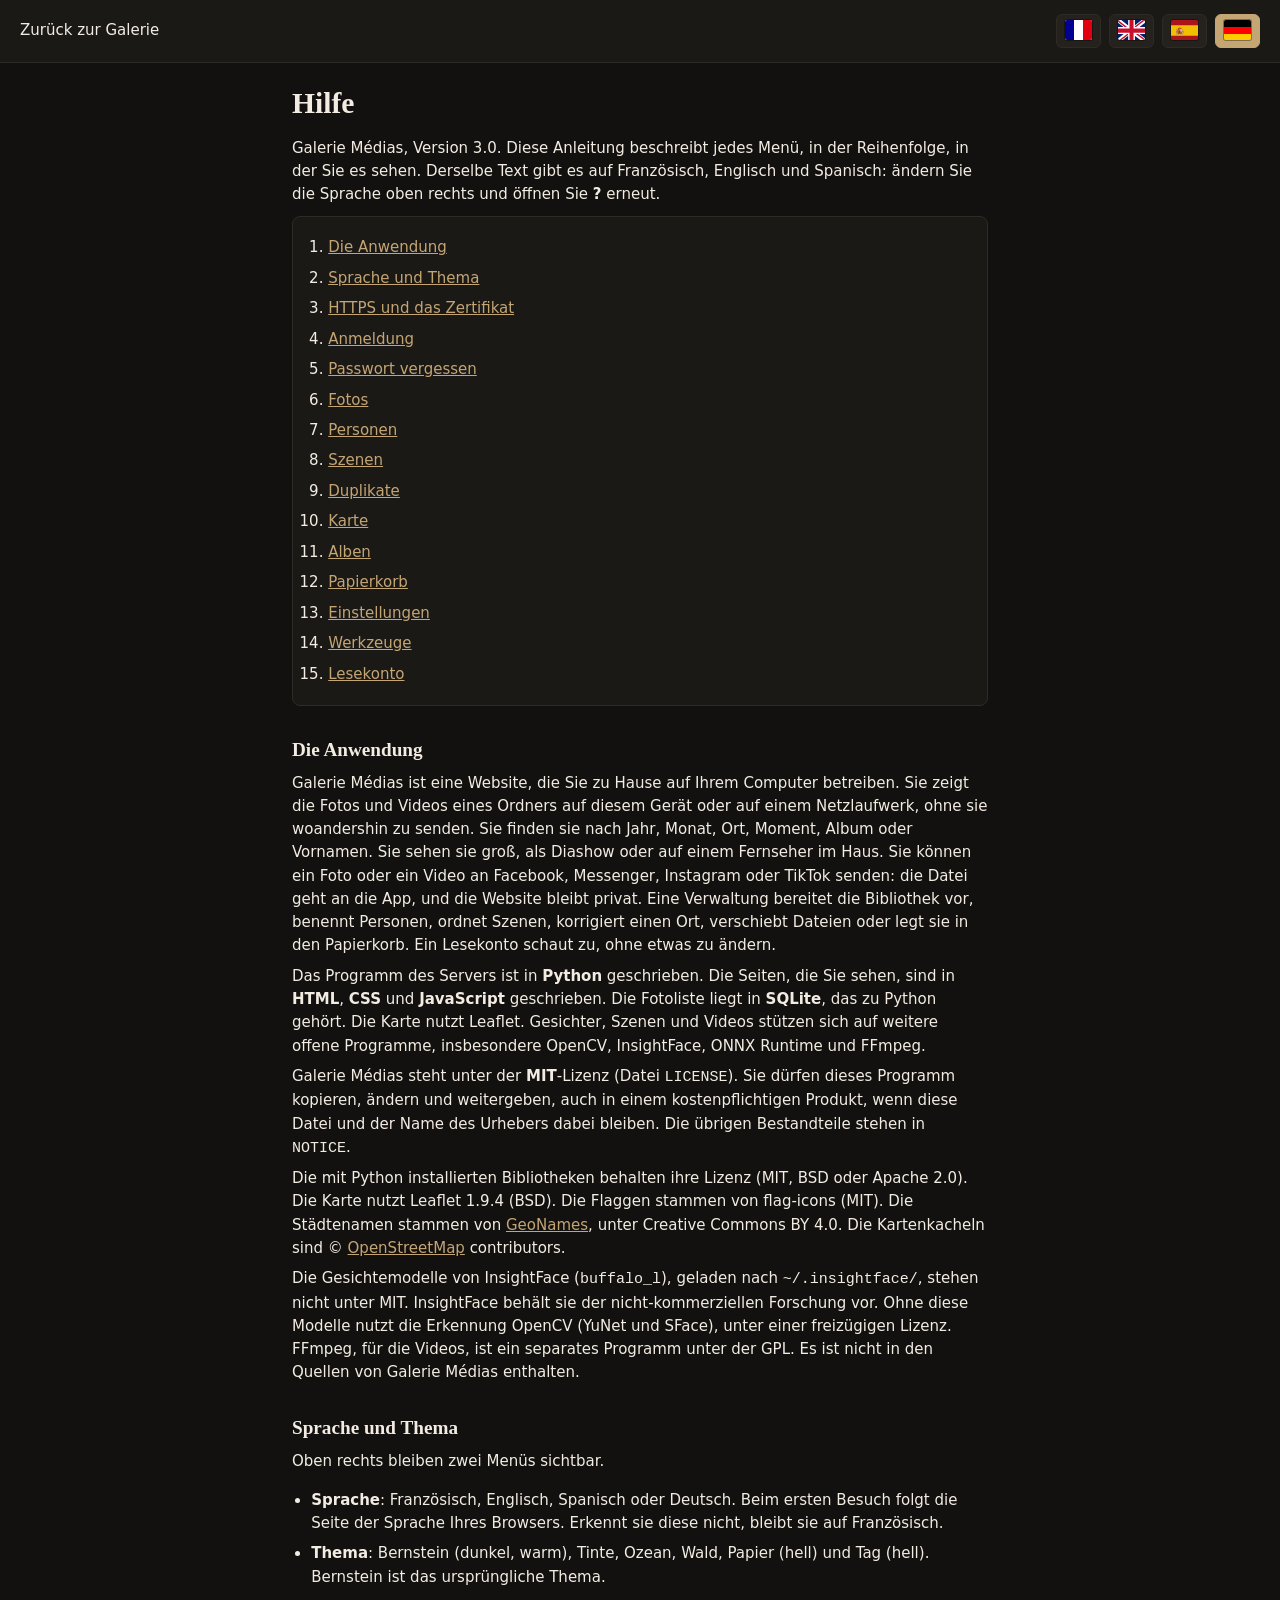
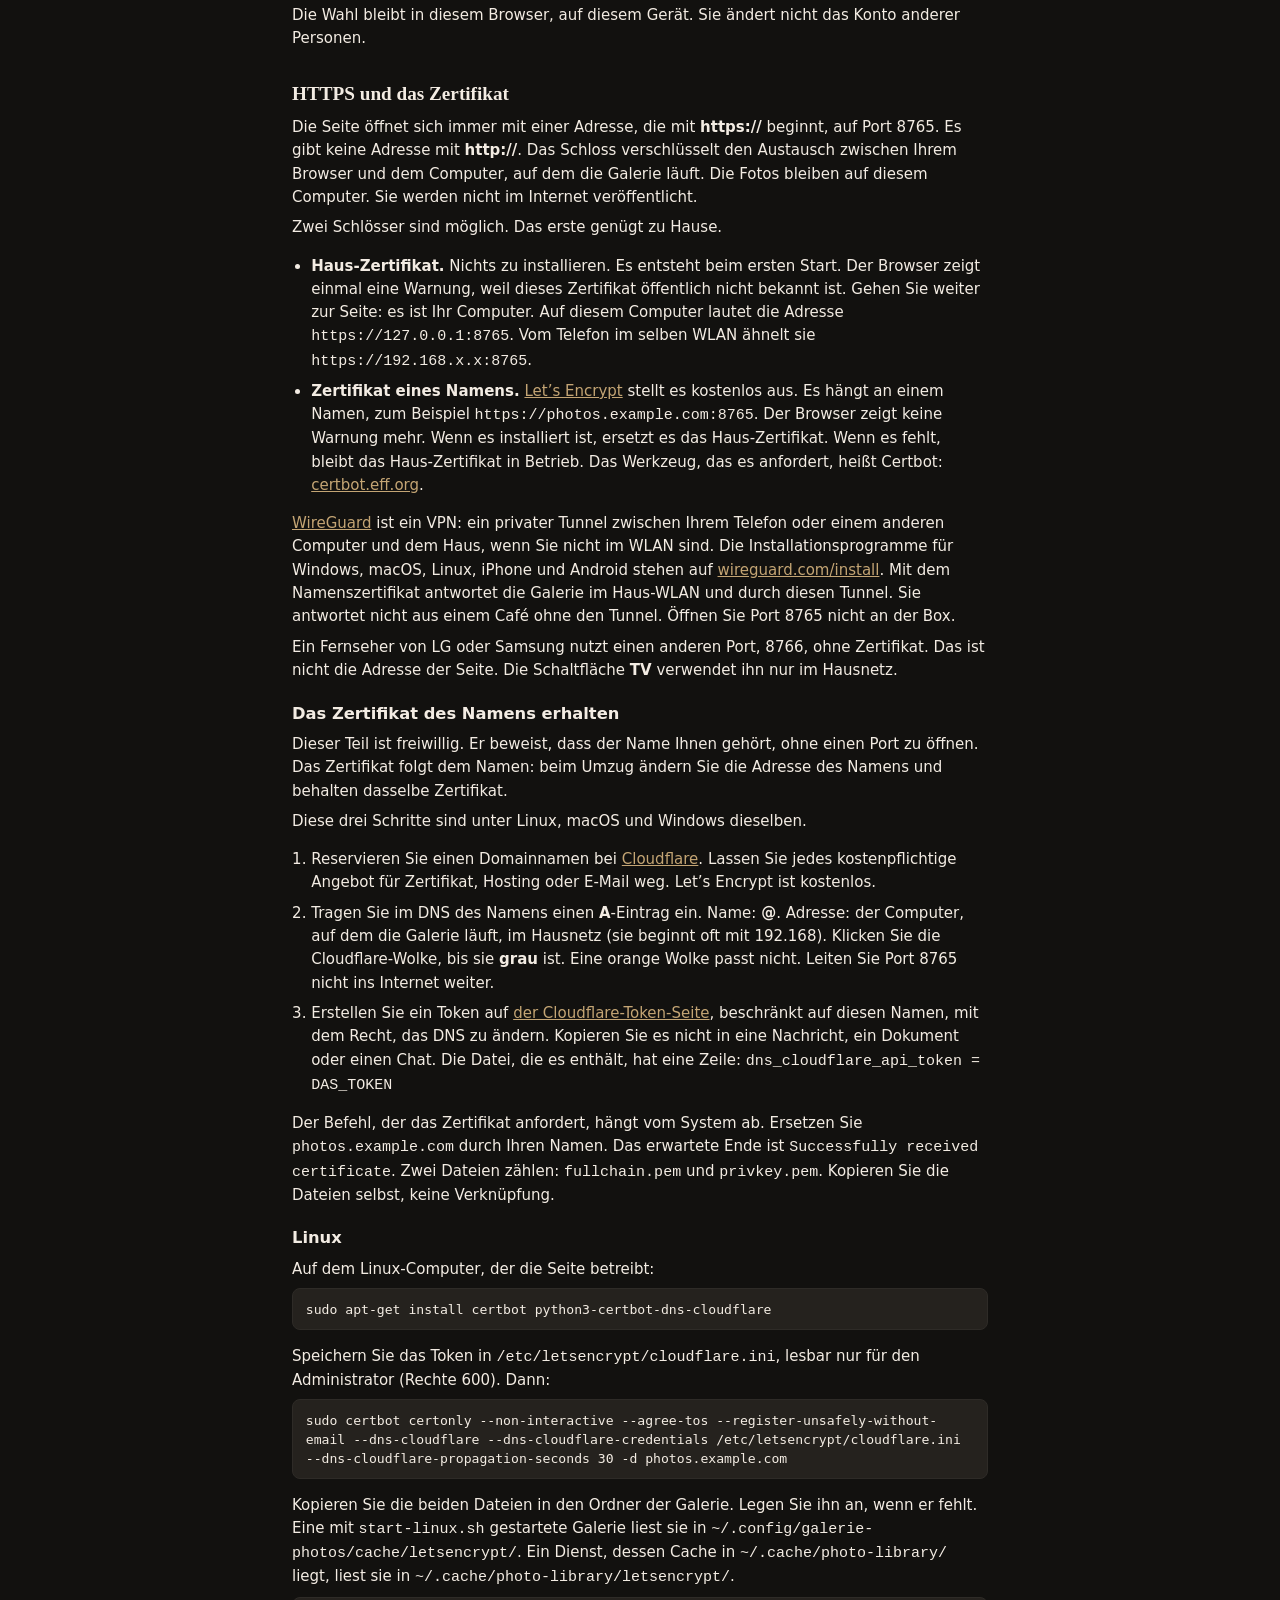
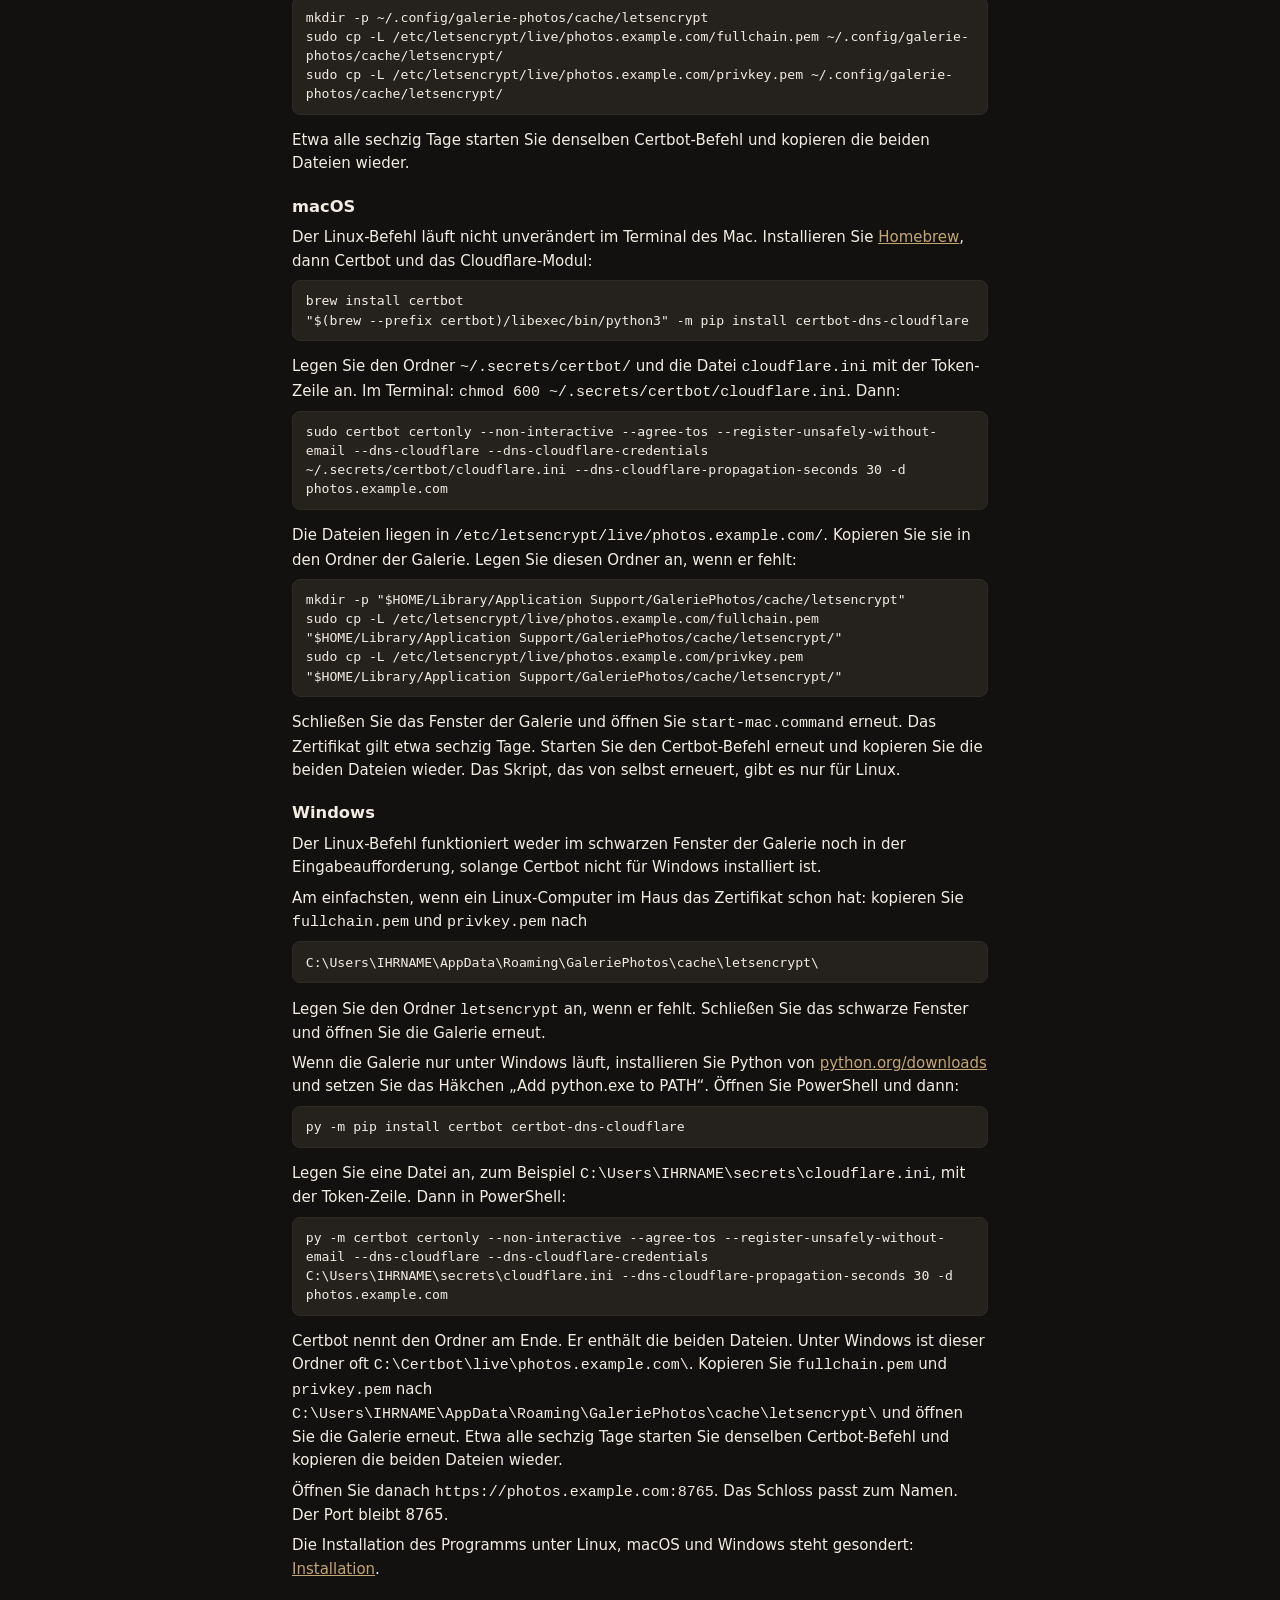
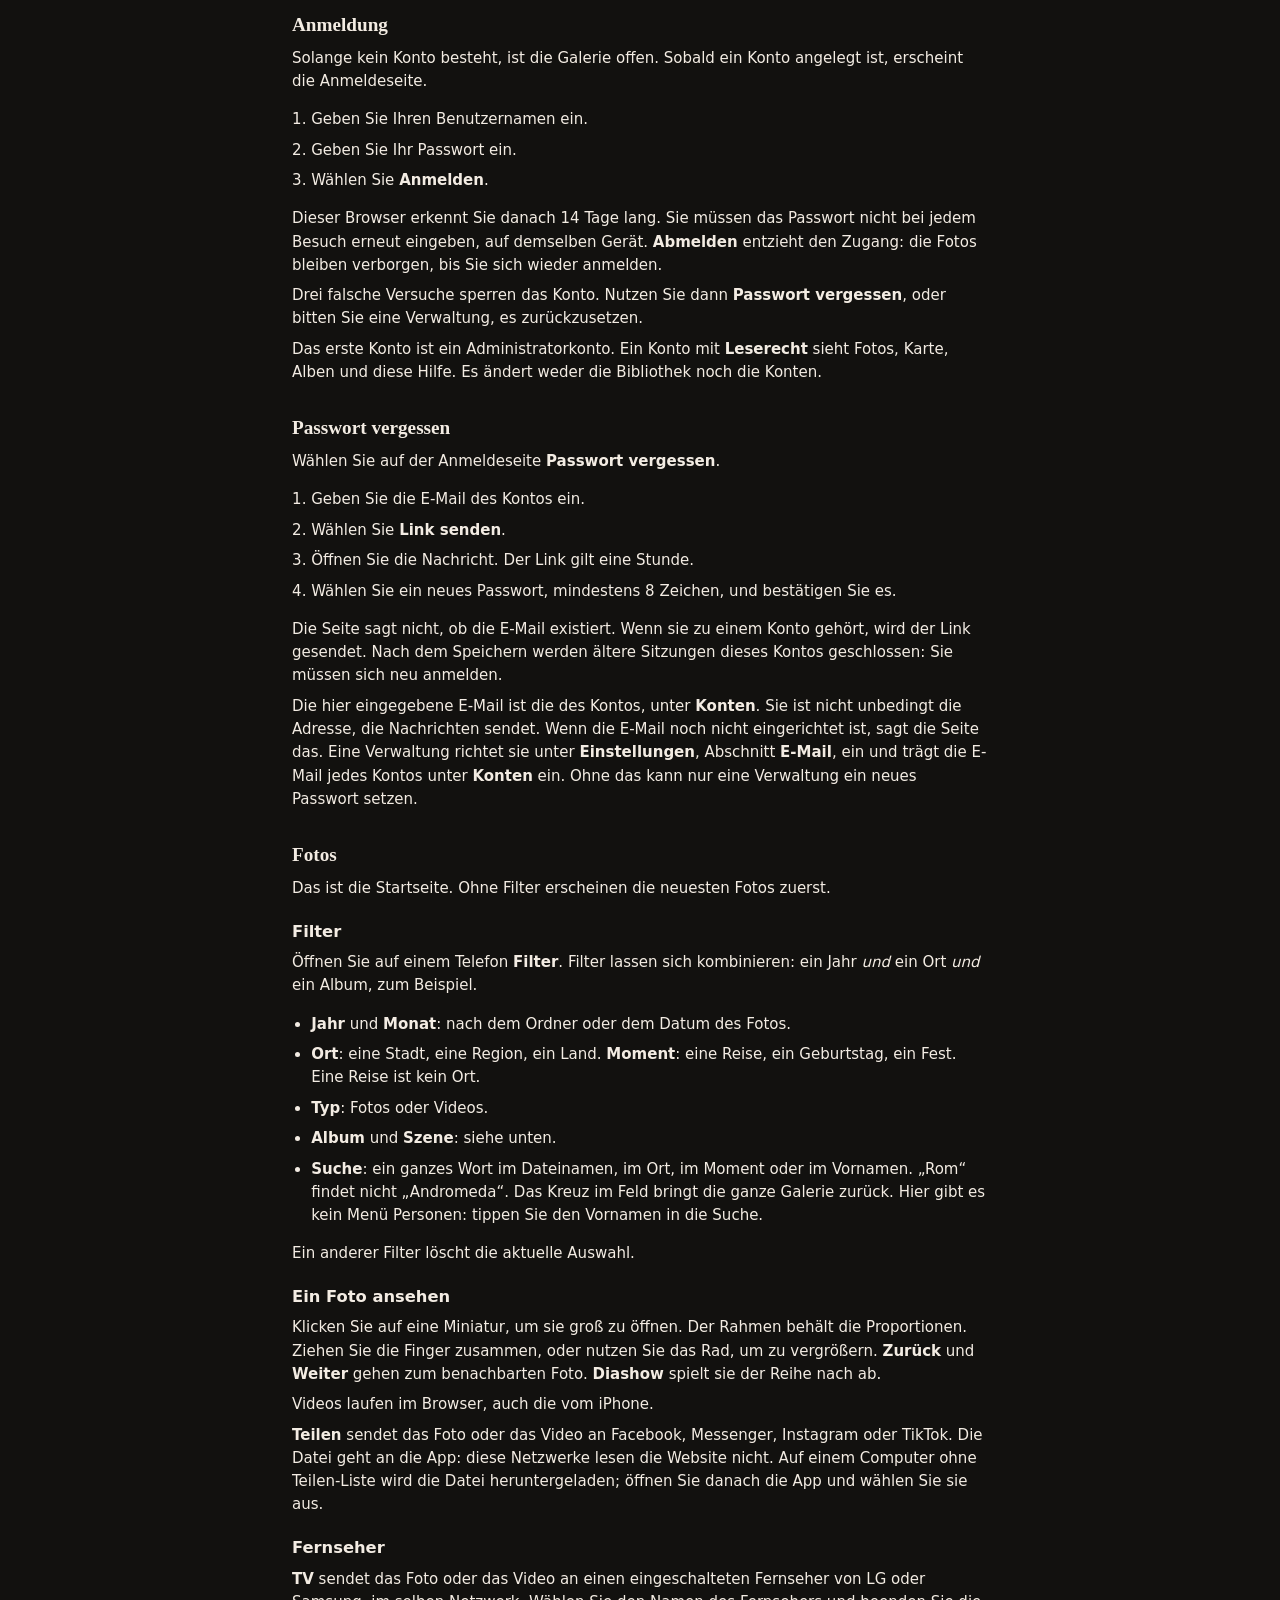
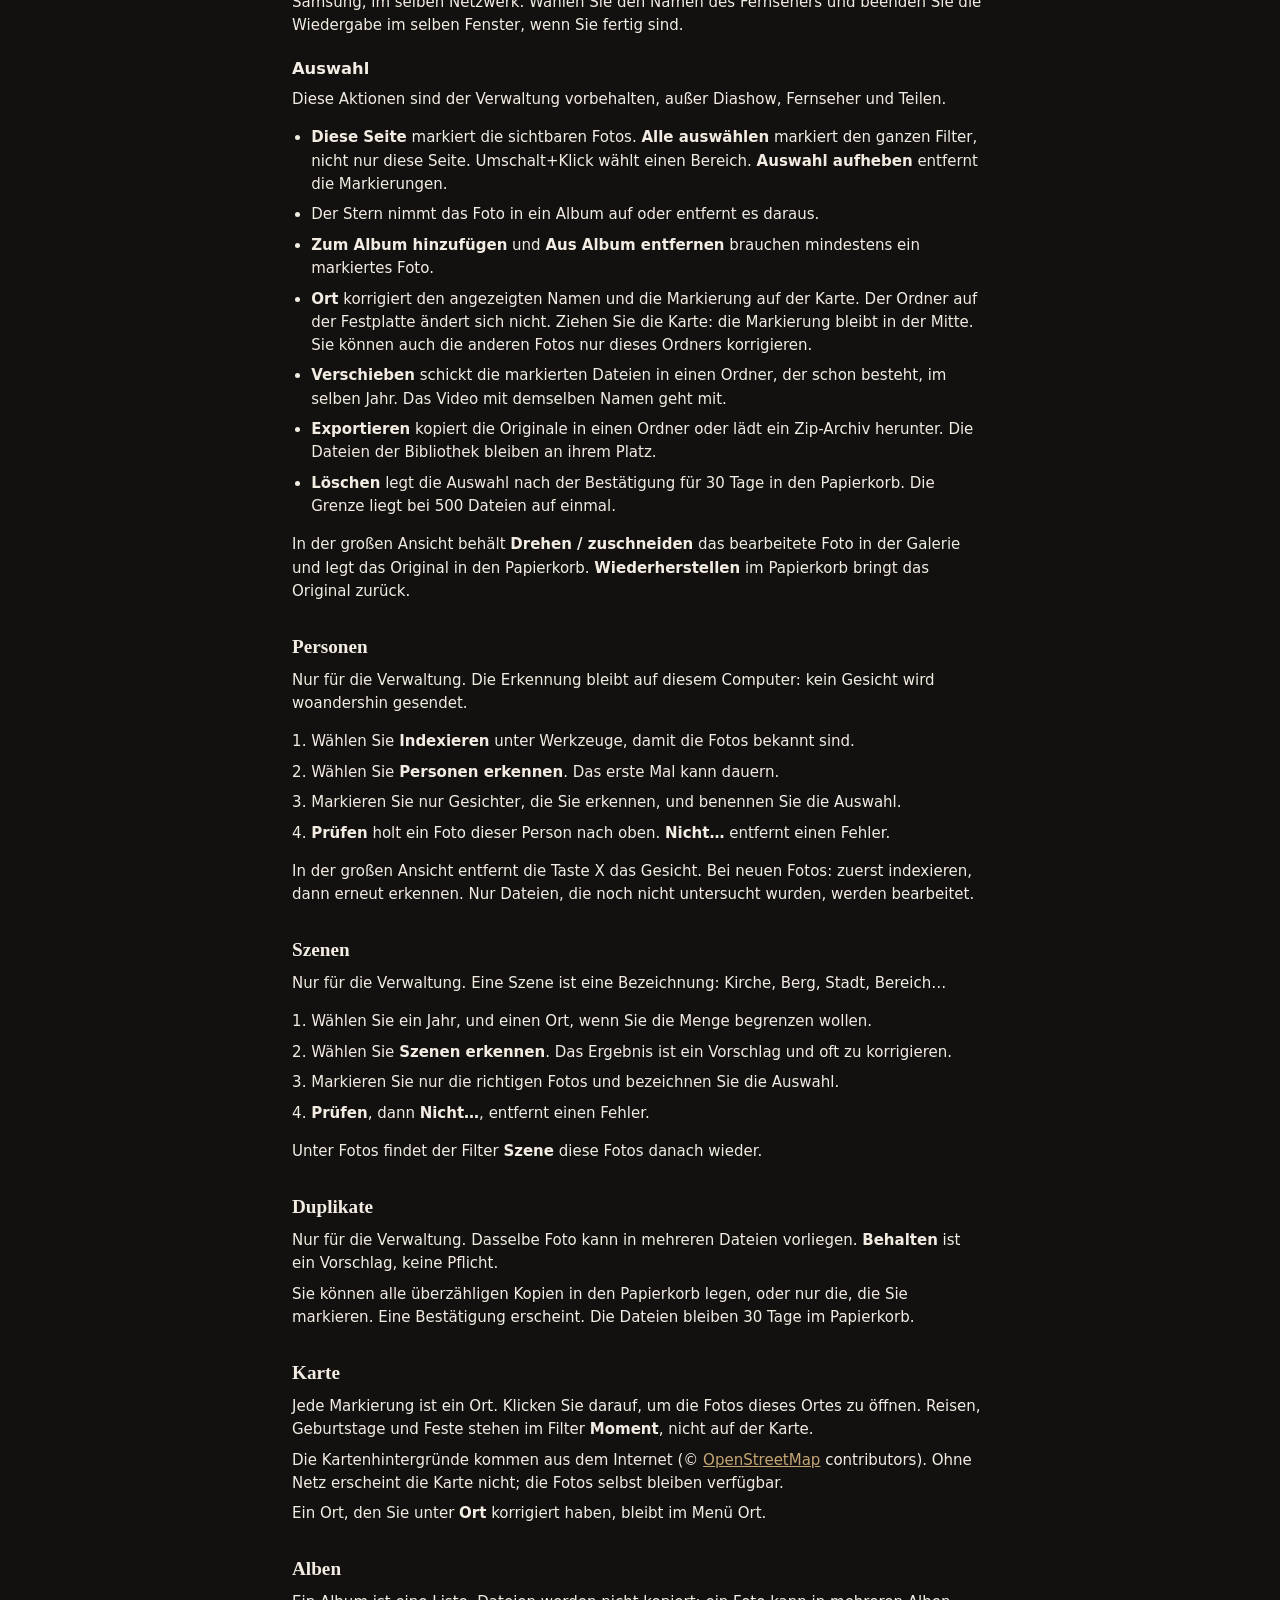
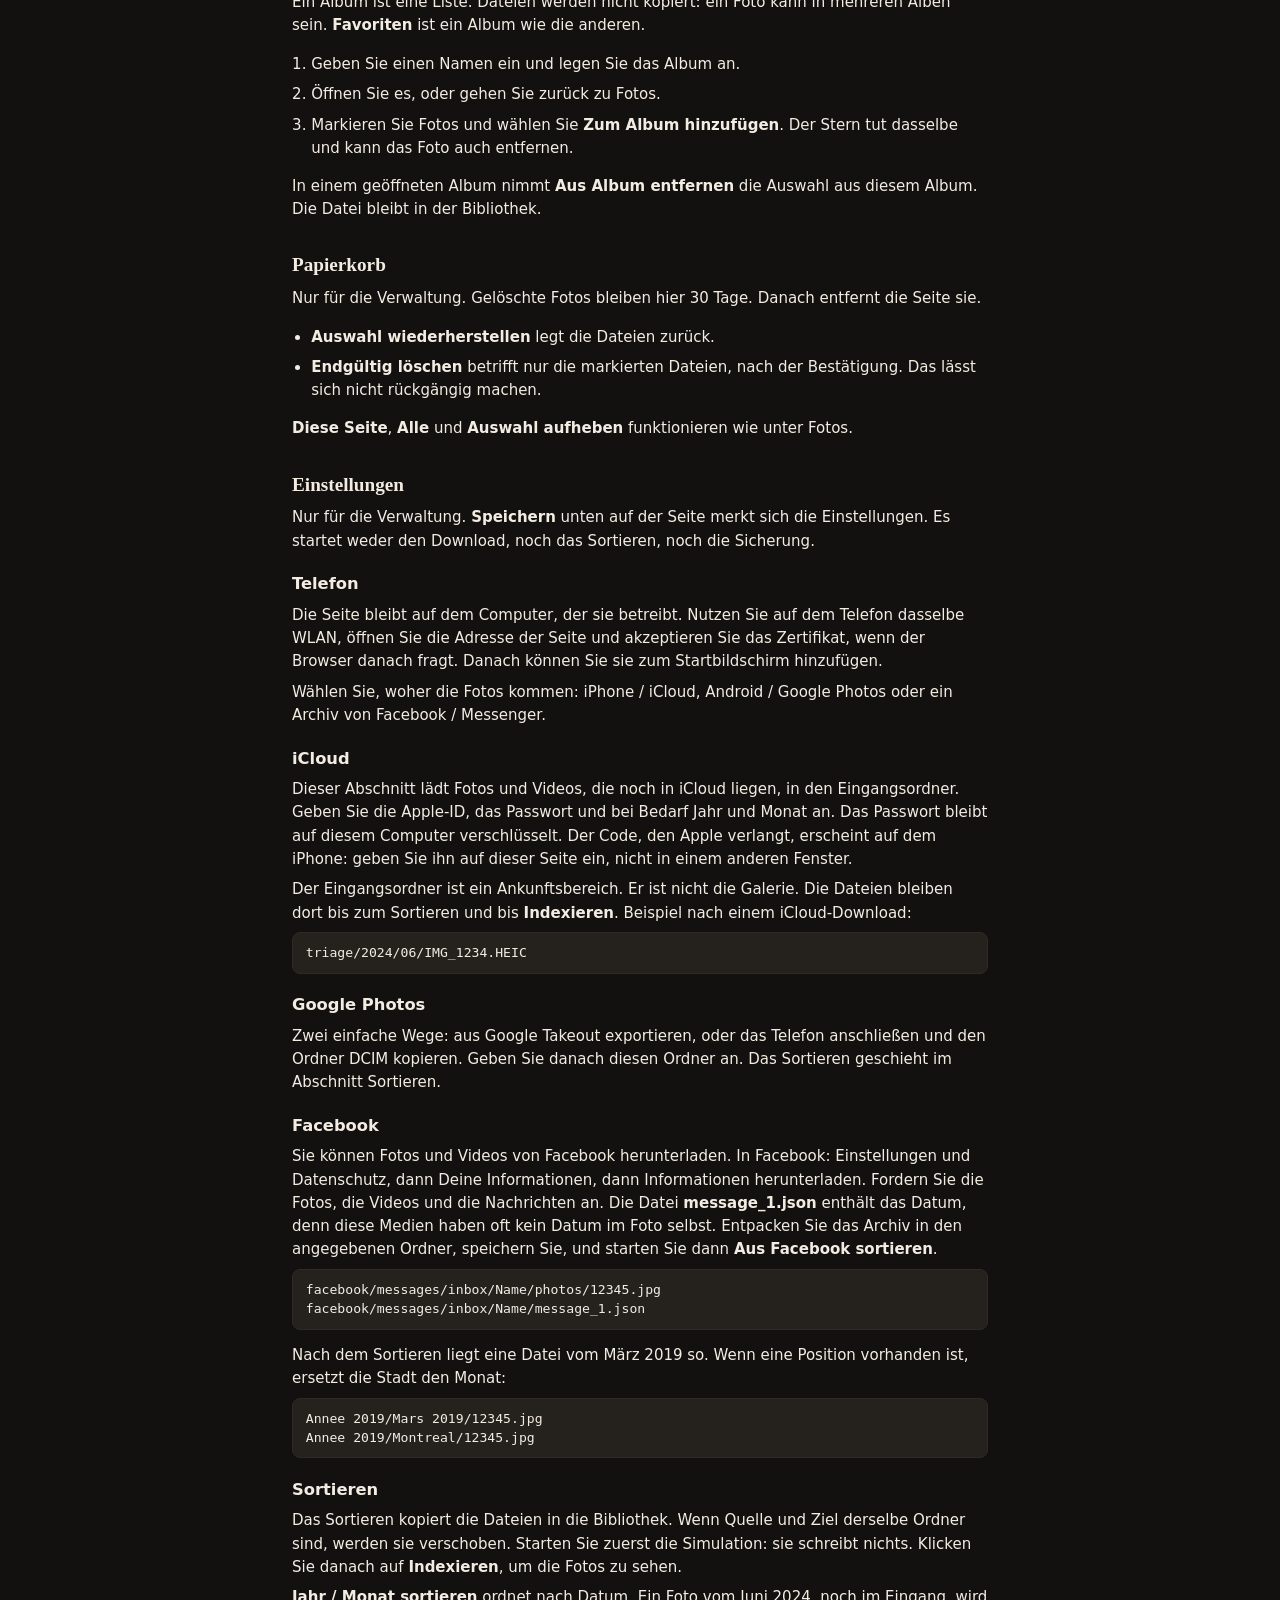
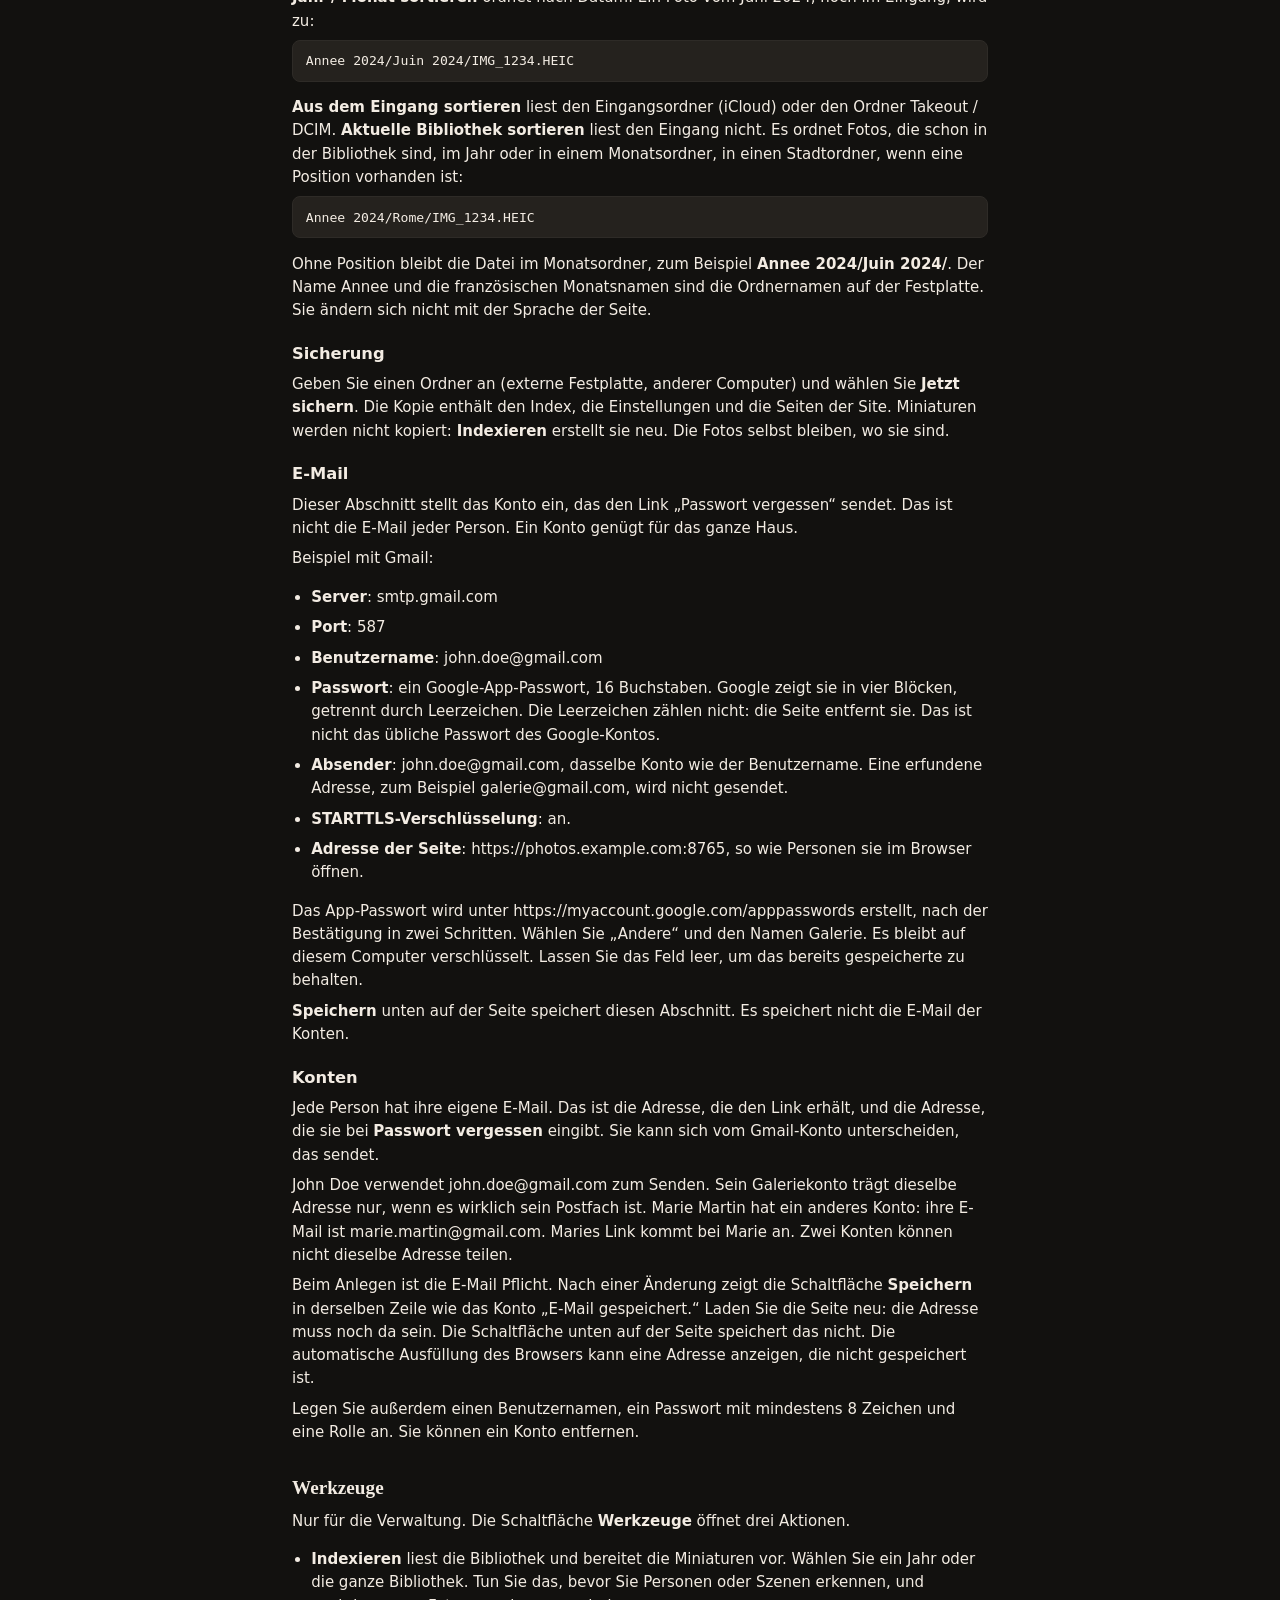
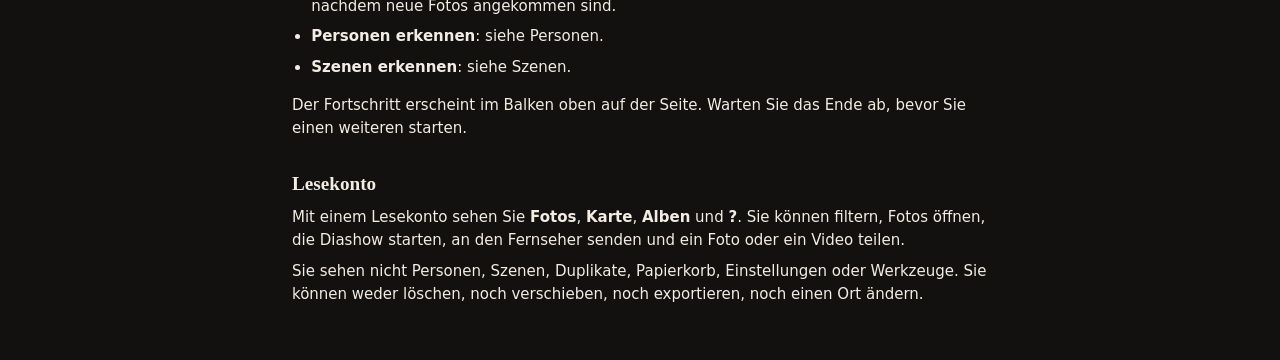
==== static/help/de.html @ 97d36655 "Publier Galerie Médias 3.0 sous licence MIT, sans données de la maison." ====
<!DOCTYPE html>
<html lang="de">
<head>
  <meta charset="UTF-8">
  <meta name="viewport" content="width=device-width, initial-scale=1">
  <title>Hilfe — Galerie Médias</title>
  <script>
    try {
      var theme = localStorage.getItem("galerie-theme");
      var themes = ["amber", "ink", "ocean", "forest", "paper", "daylight"];
      if (themes.indexOf(theme) >= 0) document.documentElement.setAttribute("data-theme", theme);
    } catch (e) {}
  </script>
  <link rel="stylesheet" href="/static/styles.css?v=79">
  <link rel="icon" href="/static/favicon.svg" type="image/svg+xml">
</head>
<body class="help-standalone">
  <header class="help-bar">
    <a class="help-back" href="/">Zurück zur Galerie</a>
    <nav class="help-langs" aria-label="Sprache">
      <a href="fr.html" hreflang="fr" lang="fr" title="Français" aria-label="Français"><img class="flag" alt="" src="/static/flags/fr.svg"></a>
      <a href="en.html" hreflang="en" lang="en" title="English" aria-label="English"><img class="flag" alt="" src="/static/flags/gb.svg"></a>
      <a href="es.html" hreflang="es" lang="es" title="Español" aria-label="Español"><img class="flag" alt="" src="/static/flags/es.svg"></a>
      <a href="de.html" hreflang="de" lang="de" title="Deutsch" aria-label="Deutsch" aria-current="page"><img class="flag" alt="" src="/static/flags/de.svg"></a>
    </nav>
  </header>
  <article id="helpArticle" class="help-doc">
    <h1>Hilfe</h1>
    <p>Galerie Médias, Version 3.0. Diese Anleitung beschreibt jedes Menü, in der Reihenfolge, in der Sie es sehen. Derselbe Text gibt es auf Französisch, Englisch und Spanisch: ändern Sie die Sprache oben rechts und öffnen Sie <strong>?</strong> erneut.</p>
    <nav class="toc" aria-label="Auf dieser Seite">
      <ol>
        <li><a href="#help-application">Die Anwendung</a></li>
        <li><a href="#help-langue">Sprache und Thema</a></li>
        <li><a href="#help-https">HTTPS und das Zertifikat</a></li>
        <li><a href="#help-connexion">Anmeldung</a></li>
        <li><a href="#help-mot-de-passe">Passwort vergessen</a></li>
        <li><a href="#help-photos">Fotos</a></li>
        <li><a href="#help-personnes">Personen</a></li>
        <li><a href="#help-scenes">Szenen</a></li>
        <li><a href="#help-doublons">Duplikate</a></li>
        <li><a href="#help-carte">Karte</a></li>
        <li><a href="#help-albums">Alben</a></li>
        <li><a href="#help-corbeille">Papierkorb</a></li>
        <li><a href="#help-parametres">Einstellungen</a></li>
        <li><a href="#help-outils">Werkzeuge</a></li>
        <li><a href="#help-lecture">Lesekonto</a></li>
      </ol>
    </nav>

    <h2 id="help-application">Die Anwendung</h2>
    <p>Galerie Médias ist eine Website, die Sie zu Hause auf Ihrem Computer betreiben. Sie zeigt die Fotos und Videos eines Ordners auf diesem Gerät oder auf einem Netzlaufwerk, ohne sie woandershin zu senden. Sie finden sie nach Jahr, Monat, Ort, Moment, Album oder Vornamen. Sie sehen sie groß, als Diashow oder auf einem Fernseher im Haus. Sie können ein Foto oder ein Video an Facebook, Messenger, Instagram oder TikTok senden: die Datei geht an die App, und die Website bleibt privat. Eine Verwaltung bereitet die Bibliothek vor, benennt Personen, ordnet Szenen, korrigiert einen Ort, verschiebt Dateien oder legt sie in den Papierkorb. Ein Lesekonto schaut zu, ohne etwas zu ändern.</p>
    <p>Das Programm des Servers ist in <strong>Python</strong> geschrieben. Die Seiten, die Sie sehen, sind in <strong>HTML</strong>, <strong>CSS</strong> und <strong>JavaScript</strong> geschrieben. Die Fotoliste liegt in <strong>SQLite</strong>, das zu Python gehört. Die Karte nutzt Leaflet. Gesichter, Szenen und Videos stützen sich auf weitere offene Programme, insbesondere OpenCV, InsightFace, ONNX Runtime und FFmpeg.</p>
    <p>Galerie Médias steht unter der <strong>MIT</strong>-Lizenz (Datei <code>LICENSE</code>). Sie dürfen dieses Programm kopieren, ändern und weitergeben, auch in einem kostenpflichtigen Produkt, wenn diese Datei und der Name des Urhebers dabei bleiben. Die übrigen Bestandteile stehen in <code>NOTICE</code>.</p>
    <p>Die mit Python installierten Bibliotheken behalten ihre Lizenz (MIT, BSD oder Apache 2.0). Die Karte nutzt Leaflet 1.9.4 (BSD). Die Flaggen stammen von flag-icons (MIT). Die Städtenamen stammen von <a href="https://www.geonames.org/">GeoNames</a>, unter Creative Commons BY 4.0. Die Kartenkacheln sind © <a href="https://www.openstreetmap.org/copyright">OpenStreetMap</a> contributors.</p>
    <p>Die Gesichtemodelle von InsightFace (<code>buffalo_l</code>), geladen nach <code>~/.insightface/</code>, stehen nicht unter MIT. InsightFace behält sie der nicht-kommerziellen Forschung vor. Ohne diese Modelle nutzt die Erkennung OpenCV (YuNet und SFace), unter einer freizügigen Lizenz. FFmpeg, für die Videos, ist ein separates Programm unter der GPL. Es ist nicht in den Quellen von Galerie Médias enthalten.</p>

    <h2 id="help-langue">Sprache und Thema</h2>
    <p>Oben rechts bleiben zwei Menüs sichtbar.</p>
    <ul>
      <li><strong>Sprache</strong>: Französisch, Englisch, Spanisch oder Deutsch. Beim ersten Besuch folgt die Seite der Sprache Ihres Browsers. Erkennt sie diese nicht, bleibt sie auf Französisch.</li>
      <li><strong>Thema</strong>: Bernstein (dunkel, warm), Tinte, Ozean, Wald, Papier (hell) und Tag (hell). Bernstein ist das ursprüngliche Thema.</li>
    </ul>
    <p>Die Wahl bleibt in diesem Browser, auf diesem Gerät. Sie ändert nicht das Konto anderer Personen.</p>

    <h2 id="help-https">HTTPS und das Zertifikat</h2>
    <p>Die Seite öffnet sich immer mit einer Adresse, die mit <strong>https://</strong> beginnt, auf Port 8765. Es gibt keine Adresse mit <strong>http://</strong>. Das Schloss verschlüsselt den Austausch zwischen Ihrem Browser und dem Computer, auf dem die Galerie läuft. Die Fotos bleiben auf diesem Computer. Sie werden nicht im Internet veröffentlicht.</p>
    <p>Zwei Schlösser sind möglich. Das erste genügt zu Hause.</p>
    <ul>
      <li><strong>Haus-Zertifikat.</strong> Nichts zu installieren. Es entsteht beim ersten Start. Der Browser zeigt einmal eine Warnung, weil dieses Zertifikat öffentlich nicht bekannt ist. Gehen Sie weiter zur Seite: es ist Ihr Computer. Auf diesem Computer lautet die Adresse <code>https://127.0.0.1:8765</code>. Vom Telefon im selben WLAN ähnelt sie <code>https://192.168.x.x:8765</code>.</li>
      <li><strong>Zertifikat eines Namens.</strong> <a href="https://letsencrypt.org/">Let’s Encrypt</a> stellt es kostenlos aus. Es hängt an einem Namen, zum Beispiel <code>https://photos.example.com:8765</code>. Der Browser zeigt keine Warnung mehr. Wenn es installiert ist, ersetzt es das Haus-Zertifikat. Wenn es fehlt, bleibt das Haus-Zertifikat in Betrieb. Das Werkzeug, das es anfordert, heißt Certbot: <a href="https://certbot.eff.org/">certbot.eff.org</a>.</li>
    </ul>
    <p><a href="https://www.wireguard.com/">WireGuard</a> ist ein VPN: ein privater Tunnel zwischen Ihrem Telefon oder einem anderen Computer und dem Haus, wenn Sie nicht im WLAN sind. Die Installationsprogramme für Windows, macOS, Linux, iPhone und Android stehen auf <a href="https://www.wireguard.com/install/">wireguard.com/install</a>. Mit dem Namenszertifikat antwortet die Galerie im Haus-WLAN und durch diesen Tunnel. Sie antwortet nicht aus einem Café ohne den Tunnel. Öffnen Sie Port 8765 nicht an der Box.</p>
    <p>Ein Fernseher von LG oder Samsung nutzt einen anderen Port, 8766, ohne Zertifikat. Das ist nicht die Adresse der Seite. Die Schaltfläche <strong>TV</strong> verwendet ihn nur im Hausnetz.</p>
    <h3>Das Zertifikat des Namens erhalten</h3>
    <p>Dieser Teil ist freiwillig. Er beweist, dass der Name Ihnen gehört, ohne einen Port zu öffnen. Das Zertifikat folgt dem Namen: beim Umzug ändern Sie die Adresse des Namens und behalten dasselbe Zertifikat.</p>
    <p>Diese drei Schritte sind unter Linux, macOS und Windows dieselben.</p>
    <ol>
      <li>Reservieren Sie einen Domainnamen bei <a href="https://www.cloudflare.com/">Cloudflare</a>. Lassen Sie jedes kostenpflichtige Angebot für Zertifikat, Hosting oder E-Mail weg. Let’s Encrypt ist kostenlos.</li>
      <li>Tragen Sie im DNS des Namens einen <strong>A</strong>-Eintrag ein. Name: <strong>@</strong>. Adresse: der Computer, auf dem die Galerie läuft, im Hausnetz (sie beginnt oft mit 192.168). Klicken Sie die Cloudflare-Wolke, bis sie <strong>grau</strong> ist. Eine orange Wolke passt nicht. Leiten Sie Port 8765 nicht ins Internet weiter.</li>
      <li>Erstellen Sie ein Token auf <a href="https://dash.cloudflare.com/profile/api-tokens">der Cloudflare-Token-Seite</a>, beschränkt auf diesen Namen, mit dem Recht, das DNS zu ändern. Kopieren Sie es nicht in eine Nachricht, ein Dokument oder einen Chat. Die Datei, die es enthält, hat eine Zeile: <code>dns_cloudflare_api_token = DAS_TOKEN</code></li>
    </ol>
    <p>Der Befehl, der das Zertifikat anfordert, hängt vom System ab. Ersetzen Sie <code>photos.example.com</code> durch Ihren Namen. Das erwartete Ende ist <code>Successfully received certificate</code>. Zwei Dateien zählen: <code>fullchain.pem</code> und <code>privkey.pem</code>. Kopieren Sie die Dateien selbst, keine Verknüpfung.</p>
    <h3>Linux</h3>
    <p>Auf dem Linux-Computer, der die Seite betreibt:</p>
    <pre>sudo apt-get install certbot python3-certbot-dns-cloudflare</pre>
    <p>Speichern Sie das Token in <code>/etc/letsencrypt/cloudflare.ini</code>, lesbar nur für den Administrator (Rechte 600). Dann:</p>
    <pre>sudo certbot certonly --non-interactive --agree-tos --register-unsafely-without-email --dns-cloudflare --dns-cloudflare-credentials /etc/letsencrypt/cloudflare.ini --dns-cloudflare-propagation-seconds 30 -d photos.example.com</pre>
    <p>Kopieren Sie die beiden Dateien in den Ordner der Galerie. Legen Sie ihn an, wenn er fehlt. Eine mit <code>start-linux.sh</code> gestartete Galerie liest sie in <code>~/.config/galerie-photos/cache/letsencrypt/</code>. Ein Dienst, dessen Cache in <code>~/.cache/photo-library/</code> liegt, liest sie in <code>~/.cache/photo-library/letsencrypt/</code>.</p>
    <pre>mkdir -p ~/.config/galerie-photos/cache/letsencrypt
sudo cp -L /etc/letsencrypt/live/photos.example.com/fullchain.pem ~/.config/galerie-photos/cache/letsencrypt/
sudo cp -L /etc/letsencrypt/live/photos.example.com/privkey.pem ~/.config/galerie-photos/cache/letsencrypt/</pre>
    <p>Etwa alle sechzig Tage starten Sie denselben Certbot-Befehl und kopieren die beiden Dateien wieder.</p>
    <h3>macOS</h3>
    <p>Der Linux-Befehl läuft nicht unverändert im Terminal des Mac. Installieren Sie <a href="https://brew.sh/">Homebrew</a>, dann Certbot und das Cloudflare-Modul:</p>
    <pre>brew install certbot
"$(brew --prefix certbot)/libexec/bin/python3" -m pip install certbot-dns-cloudflare</pre>
    <p>Legen Sie den Ordner <code>~/.secrets/certbot/</code> und die Datei <code>cloudflare.ini</code> mit der Token-Zeile an. Im Terminal: <code>chmod 600 ~/.secrets/certbot/cloudflare.ini</code>. Dann:</p>
    <pre>sudo certbot certonly --non-interactive --agree-tos --register-unsafely-without-email --dns-cloudflare --dns-cloudflare-credentials ~/.secrets/certbot/cloudflare.ini --dns-cloudflare-propagation-seconds 30 -d photos.example.com</pre>
    <p>Die Dateien liegen in <code>/etc/letsencrypt/live/photos.example.com/</code>. Kopieren Sie sie in den Ordner der Galerie. Legen Sie diesen Ordner an, wenn er fehlt:</p>
    <pre>mkdir -p "$HOME/Library/Application Support/GaleriePhotos/cache/letsencrypt"
sudo cp -L /etc/letsencrypt/live/photos.example.com/fullchain.pem "$HOME/Library/Application Support/GaleriePhotos/cache/letsencrypt/"
sudo cp -L /etc/letsencrypt/live/photos.example.com/privkey.pem "$HOME/Library/Application Support/GaleriePhotos/cache/letsencrypt/"</pre>
    <p>Schließen Sie das Fenster der Galerie und öffnen Sie <code>start-mac.command</code> erneut. Das Zertifikat gilt etwa sechzig Tage. Starten Sie den Certbot-Befehl erneut und kopieren Sie die beiden Dateien wieder. Das Skript, das von selbst erneuert, gibt es nur für Linux.</p>
    <h3>Windows</h3>
    <p>Der Linux-Befehl funktioniert weder im schwarzen Fenster der Galerie noch in der Eingabeaufforderung, solange Certbot nicht für Windows installiert ist.</p>
    <p>Am einfachsten, wenn ein Linux-Computer im Haus das Zertifikat schon hat: kopieren Sie <code>fullchain.pem</code> und <code>privkey.pem</code> nach</p>
    <pre>C:\Users\IHRNAME\AppData\Roaming\GaleriePhotos\cache\letsencrypt\</pre>
    <p>Legen Sie den Ordner <code>letsencrypt</code> an, wenn er fehlt. Schließen Sie das schwarze Fenster und öffnen Sie die Galerie erneut.</p>
    <p>Wenn die Galerie nur unter Windows läuft, installieren Sie Python von <a href="https://www.python.org/downloads/">python.org/downloads</a> und setzen Sie das Häkchen „Add python.exe to PATH“. Öffnen Sie PowerShell und dann:</p>
    <pre>py -m pip install certbot certbot-dns-cloudflare</pre>
    <p>Legen Sie eine Datei an, zum Beispiel <code>C:\Users\IHRNAME\secrets\cloudflare.ini</code>, mit der Token-Zeile. Dann in PowerShell:</p>
    <pre>py -m certbot certonly --non-interactive --agree-tos --register-unsafely-without-email --dns-cloudflare --dns-cloudflare-credentials C:\Users\IHRNAME\secrets\cloudflare.ini --dns-cloudflare-propagation-seconds 30 -d photos.example.com</pre>
    <p>Certbot nennt den Ordner am Ende. Er enthält die beiden Dateien. Unter Windows ist dieser Ordner oft <code>C:\Certbot\live\photos.example.com\</code>. Kopieren Sie <code>fullchain.pem</code> und <code>privkey.pem</code> nach <code>C:\Users\IHRNAME\AppData\Roaming\GaleriePhotos\cache\letsencrypt\</code> und öffnen Sie die Galerie erneut. Etwa alle sechzig Tage starten Sie denselben Certbot-Befehl und kopieren die beiden Dateien wieder.</p>
    <p>Öffnen Sie danach <code>https://photos.example.com:8765</code>. Das Schloss passt zum Namen. Der Port bleibt 8765.</p>
    <p>Die Installation des Programms unter Linux, macOS und Windows steht gesondert: <a href="/static/install/de.html">Installation</a>.</p>

    <h2 id="help-connexion">Anmeldung</h2>
    <p>Solange kein Konto besteht, ist die Galerie offen. Sobald ein Konto angelegt ist, erscheint die Anmeldeseite.</p>
    <ol>
      <li>Geben Sie Ihren Benutzernamen ein.</li>
      <li>Geben Sie Ihr Passwort ein.</li>
      <li>Wählen Sie <strong>Anmelden</strong>.</li>
    </ol>
    <p>Dieser Browser erkennt Sie danach 14 Tage lang. Sie müssen das Passwort nicht bei jedem Besuch erneut eingeben, auf demselben Gerät. <strong>Abmelden</strong> entzieht den Zugang: die Fotos bleiben verborgen, bis Sie sich wieder anmelden.</p>
    <p>Drei falsche Versuche sperren das Konto. Nutzen Sie dann <strong>Passwort vergessen</strong>, oder bitten Sie eine Verwaltung, es zurückzusetzen.</p>
    <p>Das erste Konto ist ein Administratorkonto. Ein Konto mit <strong>Leserecht</strong> sieht Fotos, Karte, Alben und diese Hilfe. Es ändert weder die Bibliothek noch die Konten.</p>

    <h2 id="help-mot-de-passe">Passwort vergessen</h2>
    <p>Wählen Sie auf der Anmeldeseite <strong>Passwort vergessen</strong>.</p>
    <ol>
      <li>Geben Sie die E-Mail des Kontos ein.</li>
      <li>Wählen Sie <strong>Link senden</strong>.</li>
      <li>Öffnen Sie die Nachricht. Der Link gilt eine Stunde.</li>
      <li>Wählen Sie ein neues Passwort, mindestens 8 Zeichen, und bestätigen Sie es.</li>
    </ol>
    <p>Die Seite sagt nicht, ob die E-Mail existiert. Wenn sie zu einem Konto gehört, wird der Link gesendet. Nach dem Speichern werden ältere Sitzungen dieses Kontos geschlossen: Sie müssen sich neu anmelden.</p>
    <p>Die hier eingegebene E-Mail ist die des Kontos, unter <strong>Konten</strong>. Sie ist nicht unbedingt die Adresse, die Nachrichten sendet. Wenn die E-Mail noch nicht eingerichtet ist, sagt die Seite das. Eine Verwaltung richtet sie unter <strong>Einstellungen</strong>, Abschnitt <strong>E-Mail</strong>, ein und trägt die E-Mail jedes Kontos unter <strong>Konten</strong> ein. Ohne das kann nur eine Verwaltung ein neues Passwort setzen.</p>

    <h2 id="help-photos">Fotos</h2>
    <p>Das ist die Startseite. Ohne Filter erscheinen die neuesten Fotos zuerst.</p>
    <h3>Filter</h3>
    <p>Öffnen Sie auf einem Telefon <strong>Filter</strong>. Filter lassen sich kombinieren: ein Jahr <em>und</em> ein Ort <em>und</em> ein Album, zum Beispiel.</p>
    <ul>
      <li><strong>Jahr</strong> und <strong>Monat</strong>: nach dem Ordner oder dem Datum des Fotos.</li>
      <li><strong>Ort</strong>: eine Stadt, eine Region, ein Land. <strong>Moment</strong>: eine Reise, ein Geburtstag, ein Fest. Eine Reise ist kein Ort.</li>
      <li><strong>Typ</strong>: Fotos oder Videos.</li>
      <li><strong>Album</strong> und <strong>Szene</strong>: siehe unten.</li>
      <li><strong>Suche</strong>: ein ganzes Wort im Dateinamen, im Ort, im Moment oder im Vornamen. „Rom“ findet nicht „Andromeda“. Das Kreuz im Feld bringt die ganze Galerie zurück. Hier gibt es kein Menü Personen: tippen Sie den Vornamen in die Suche.</li>
    </ul>
    <p>Ein anderer Filter löscht die aktuelle Auswahl.</p>
    <h3>Ein Foto ansehen</h3>
    <p>Klicken Sie auf eine Miniatur, um sie groß zu öffnen. Der Rahmen behält die Proportionen. Ziehen Sie die Finger zusammen, oder nutzen Sie das Rad, um zu vergrößern. <strong>Zurück</strong> und <strong>Weiter</strong> gehen zum benachbarten Foto. <strong>Diashow</strong> spielt sie der Reihe nach ab.</p>
    <p>Videos laufen im Browser, auch die vom iPhone.</p>
    <p><strong>Teilen</strong> sendet das Foto oder das Video an Facebook, Messenger, Instagram oder TikTok. Die Datei geht an die App: diese Netzwerke lesen die Website nicht. Auf einem Computer ohne Teilen-Liste wird die Datei heruntergeladen; öffnen Sie danach die App und wählen Sie sie aus.</p>
    <h3>Fernseher</h3>
    <p><strong>TV</strong> sendet das Foto oder das Video an einen eingeschalteten Fernseher von LG oder Samsung, im selben Netzwerk. Wählen Sie den Namen des Fernsehers und beenden Sie die Wiedergabe im selben Fenster, wenn Sie fertig sind.</p>
    <h3>Auswahl</h3>
    <p>Diese Aktionen sind der Verwaltung vorbehalten, außer Diashow, Fernseher und Teilen.</p>
    <ul>
      <li><strong>Diese Seite</strong> markiert die sichtbaren Fotos. <strong>Alle auswählen</strong> markiert den ganzen Filter, nicht nur diese Seite. Umschalt+Klick wählt einen Bereich. <strong>Auswahl aufheben</strong> entfernt die Markierungen.</li>
      <li>Der Stern nimmt das Foto in ein Album auf oder entfernt es daraus.</li>
      <li><strong>Zum Album hinzufügen</strong> und <strong>Aus Album entfernen</strong> brauchen mindestens ein markiertes Foto.</li>
      <li><strong>Ort</strong> korrigiert den angezeigten Namen und die Markierung auf der Karte. Der Ordner auf der Festplatte ändert sich nicht. Ziehen Sie die Karte: die Markierung bleibt in der Mitte. Sie können auch die anderen Fotos nur dieses Ordners korrigieren.</li>
      <li><strong>Verschieben</strong> schickt die markierten Dateien in einen Ordner, der schon besteht, im selben Jahr. Das Video mit demselben Namen geht mit.</li>
      <li><strong>Exportieren</strong> kopiert die Originale in einen Ordner oder lädt ein Zip-Archiv herunter. Die Dateien der Bibliothek bleiben an ihrem Platz.</li>
      <li><strong>Löschen</strong> legt die Auswahl nach der Bestätigung für 30 Tage in den Papierkorb. Die Grenze liegt bei 500 Dateien auf einmal.</li>
    </ul>
    <p>In der großen Ansicht behält <strong>Drehen / zuschneiden</strong> das bearbeitete Foto in der Galerie und legt das Original in den Papierkorb. <strong>Wiederherstellen</strong> im Papierkorb bringt das Original zurück.</p>

    <h2 id="help-personnes">Personen</h2>
    <p>Nur für die Verwaltung. Die Erkennung bleibt auf diesem Computer: kein Gesicht wird woandershin gesendet.</p>
    <ol>
      <li>Wählen Sie <strong>Indexieren</strong> unter Werkzeuge, damit die Fotos bekannt sind.</li>
      <li>Wählen Sie <strong>Personen erkennen</strong>. Das erste Mal kann dauern.</li>
      <li>Markieren Sie nur Gesichter, die Sie erkennen, und benennen Sie die Auswahl.</li>
      <li><strong>Prüfen</strong> holt ein Foto dieser Person nach oben. <strong>Nicht…</strong> entfernt einen Fehler.</li>
    </ol>
    <p>In der großen Ansicht entfernt die Taste X das Gesicht. Bei neuen Fotos: zuerst indexieren, dann erneut erkennen. Nur Dateien, die noch nicht untersucht wurden, werden bearbeitet.</p>

    <h2 id="help-scenes">Szenen</h2>
    <p>Nur für die Verwaltung. Eine Szene ist eine Bezeichnung: Kirche, Berg, Stadt, Bereich…</p>
    <ol>
      <li>Wählen Sie ein Jahr, und einen Ort, wenn Sie die Menge begrenzen wollen.</li>
      <li>Wählen Sie <strong>Szenen erkennen</strong>. Das Ergebnis ist ein Vorschlag und oft zu korrigieren.</li>
      <li>Markieren Sie nur die richtigen Fotos und bezeichnen Sie die Auswahl.</li>
      <li><strong>Prüfen</strong>, dann <strong>Nicht…</strong>, entfernt einen Fehler.</li>
    </ol>
    <p>Unter Fotos findet der Filter <strong>Szene</strong> diese Fotos danach wieder.</p>

    <h2 id="help-doublons">Duplikate</h2>
    <p>Nur für die Verwaltung. Dasselbe Foto kann in mehreren Dateien vorliegen. <strong>Behalten</strong> ist ein Vorschlag, keine Pflicht.</p>
    <p>Sie können alle überzähligen Kopien in den Papierkorb legen, oder nur die, die Sie markieren. Eine Bestätigung erscheint. Die Dateien bleiben 30 Tage im Papierkorb.</p>

    <h2 id="help-carte">Karte</h2>
    <p>Jede Markierung ist ein Ort. Klicken Sie darauf, um die Fotos dieses Ortes zu öffnen. Reisen, Geburtstage und Feste stehen im Filter <strong>Moment</strong>, nicht auf der Karte.</p>
    <p>Die Kartenhintergründe kommen aus dem Internet (© <a href="https://www.openstreetmap.org/copyright">OpenStreetMap</a> contributors). Ohne Netz erscheint die Karte nicht; die Fotos selbst bleiben verfügbar.</p>
    <p>Ein Ort, den Sie unter <strong>Ort</strong> korrigiert haben, bleibt im Menü Ort.</p>

    <h2 id="help-albums">Alben</h2>
    <p>Ein Album ist eine Liste. Dateien werden nicht kopiert: ein Foto kann in mehreren Alben sein. <strong>Favoriten</strong> ist ein Album wie die anderen.</p>
    <ol>
      <li>Geben Sie einen Namen ein und legen Sie das Album an.</li>
      <li>Öffnen Sie es, oder gehen Sie zurück zu Fotos.</li>
      <li>Markieren Sie Fotos und wählen Sie <strong>Zum Album hinzufügen</strong>. Der Stern tut dasselbe und kann das Foto auch entfernen.</li>
    </ol>
    <p>In einem geöffneten Album nimmt <strong>Aus Album entfernen</strong> die Auswahl aus diesem Album. Die Datei bleibt in der Bibliothek.</p>

    <h2 id="help-corbeille">Papierkorb</h2>
    <p>Nur für die Verwaltung. Gelöschte Fotos bleiben hier 30 Tage. Danach entfernt die Seite sie.</p>
    <ul>
      <li><strong>Auswahl wiederherstellen</strong> legt die Dateien zurück.</li>
      <li><strong>Endgültig löschen</strong> betrifft nur die markierten Dateien, nach der Bestätigung. Das lässt sich nicht rückgängig machen.</li>
    </ul>
    <p><strong>Diese Seite</strong>, <strong>Alle</strong> und <strong>Auswahl aufheben</strong> funktionieren wie unter Fotos.</p>

    <h2 id="help-parametres">Einstellungen</h2>
    <p>Nur für die Verwaltung. <strong>Speichern</strong> unten auf der Seite merkt sich die Einstellungen. Es startet weder den Download, noch das Sortieren, noch die Sicherung.</p>
    <h3>Telefon</h3>
    <p>Die Seite bleibt auf dem Computer, der sie betreibt. Nutzen Sie auf dem Telefon dasselbe WLAN, öffnen Sie die Adresse der Seite und akzeptieren Sie das Zertifikat, wenn der Browser danach fragt. Danach können Sie sie zum Startbildschirm hinzufügen.</p>
    <p>Wählen Sie, woher die Fotos kommen: iPhone / iCloud, Android / Google Photos oder ein Archiv von Facebook / Messenger.</p>
    <h3>iCloud</h3>
    <p>Dieser Abschnitt lädt Fotos und Videos, die noch in iCloud liegen, in den Eingangsordner. Geben Sie die Apple-ID, das Passwort und bei Bedarf Jahr und Monat an. Das Passwort bleibt auf diesem Computer verschlüsselt. Der Code, den Apple verlangt, erscheint auf dem iPhone: geben Sie ihn auf dieser Seite ein, nicht in einem anderen Fenster.</p>
    <p>Der Eingangsordner ist ein Ankunftsbereich. Er ist nicht die Galerie. Die Dateien bleiben dort bis zum Sortieren und bis <strong>Indexieren</strong>. Beispiel nach einem iCloud-Download:</p>
    <pre>triage/2024/06/IMG_1234.HEIC</pre>
    <h3>Google Photos</h3>
    <p>Zwei einfache Wege: aus Google Takeout exportieren, oder das Telefon anschließen und den Ordner DCIM kopieren. Geben Sie danach diesen Ordner an. Das Sortieren geschieht im Abschnitt Sortieren.</p>
    <h3>Facebook</h3>
    <p>Sie können Fotos und Videos von Facebook herunterladen. In Facebook: Einstellungen und Datenschutz, dann Deine Informationen, dann Informationen herunterladen. Fordern Sie die Fotos, die Videos und die Nachrichten an. Die Datei <strong>message_1.json</strong> enthält das Datum, denn diese Medien haben oft kein Datum im Foto selbst. Entpacken Sie das Archiv in den angegebenen Ordner, speichern Sie, und starten Sie dann <strong>Aus Facebook sortieren</strong>.</p>
    <pre>facebook/messages/inbox/Name/photos/12345.jpg
facebook/messages/inbox/Name/message_1.json</pre>
    <p>Nach dem Sortieren liegt eine Datei vom März 2019 so. Wenn eine Position vorhanden ist, ersetzt die Stadt den Monat:</p>
    <pre>Annee 2019/Mars 2019/12345.jpg
Annee 2019/Montreal/12345.jpg</pre>
    <h3>Sortieren</h3>
    <p>Das Sortieren kopiert die Dateien in die Bibliothek. Wenn Quelle und Ziel derselbe Ordner sind, werden sie verschoben. Starten Sie zuerst die Simulation: sie schreibt nichts. Klicken Sie danach auf <strong>Indexieren</strong>, um die Fotos zu sehen.</p>
    <p><strong>Jahr / Monat sortieren</strong> ordnet nach Datum. Ein Foto vom Juni 2024, noch im Eingang, wird zu:</p>
    <pre>Annee 2024/Juin 2024/IMG_1234.HEIC</pre>
    <p><strong>Aus dem Eingang sortieren</strong> liest den Eingangsordner (iCloud) oder den Ordner Takeout / DCIM. <strong>Aktuelle Bibliothek sortieren</strong> liest den Eingang nicht. Es ordnet Fotos, die schon in der Bibliothek sind, im Jahr oder in einem Monatsordner, in einen Stadtordner, wenn eine Position vorhanden ist:</p>
    <pre>Annee 2024/Rome/IMG_1234.HEIC</pre>
    <p>Ohne Position bleibt die Datei im Monatsordner, zum Beispiel <strong>Annee 2024/Juin 2024/</strong>. Der Name Annee und die französischen Monatsnamen sind die Ordnernamen auf der Festplatte. Sie ändern sich nicht mit der Sprache der Seite.</p>
    <h3>Sicherung</h3>
    <p>Geben Sie einen Ordner an (externe Festplatte, anderer Computer) und wählen Sie <strong>Jetzt sichern</strong>. Die Kopie enthält den Index, die Einstellungen und die Seiten der Site. Miniaturen werden nicht kopiert: <strong>Indexieren</strong> erstellt sie neu. Die Fotos selbst bleiben, wo sie sind.</p>
    <h3>E-Mail</h3>
    <p>Dieser Abschnitt stellt das Konto ein, das den Link „Passwort vergessen“ sendet. Das ist nicht die E-Mail jeder Person. Ein Konto genügt für das ganze Haus.</p>
    <p>Beispiel mit Gmail:</p>
    <ul>
      <li><strong>Server</strong>: smtp.gmail.com</li>
      <li><strong>Port</strong>: 587</li>
      <li><strong>Benutzername</strong>: john.doe@gmail.com</li>
      <li><strong>Passwort</strong>: ein Google-App-Passwort, 16 Buchstaben. Google zeigt sie in vier Blöcken, getrennt durch Leerzeichen. Die Leerzeichen zählen nicht: die Seite entfernt sie. Das ist nicht das übliche Passwort des Google-Kontos.</li>
      <li><strong>Absender</strong>: john.doe@gmail.com, dasselbe Konto wie der Benutzername. Eine erfundene Adresse, zum Beispiel galerie@gmail.com, wird nicht gesendet.</li>
      <li><strong>STARTTLS-Verschlüsselung</strong>: an.</li>
      <li><strong>Adresse der Seite</strong>: https://photos.example.com:8765, so wie Personen sie im Browser öffnen.</li>
    </ul>
    <p>Das App-Passwort wird unter https://myaccount.google.com/apppasswords erstellt, nach der Bestätigung in zwei Schritten. Wählen Sie „Andere“ und den Namen Galerie. Es bleibt auf diesem Computer verschlüsselt. Lassen Sie das Feld leer, um das bereits gespeicherte zu behalten.</p>
    <p><strong>Speichern</strong> unten auf der Seite speichert diesen Abschnitt. Es speichert nicht die E-Mail der Konten.</p>
    <h3>Konten</h3>
    <p>Jede Person hat ihre eigene E-Mail. Das ist die Adresse, die den Link erhält, und die Adresse, die sie bei <strong>Passwort vergessen</strong> eingibt. Sie kann sich vom Gmail-Konto unterscheiden, das sendet.</p>
    <p>John Doe verwendet john.doe@gmail.com zum Senden. Sein Galeriekonto trägt dieselbe Adresse nur, wenn es wirklich sein Postfach ist. Marie Martin hat ein anderes Konto: ihre E-Mail ist marie.martin@gmail.com. Maries Link kommt bei Marie an. Zwei Konten können nicht dieselbe Adresse teilen.</p>
    <p>Beim Anlegen ist die E-Mail Pflicht. Nach einer Änderung zeigt die Schaltfläche <strong>Speichern</strong> in derselben Zeile wie das Konto „E-Mail gespeichert.“ Laden Sie die Seite neu: die Adresse muss noch da sein. Die Schaltfläche unten auf der Seite speichert das nicht. Die automatische Ausfüllung des Browsers kann eine Adresse anzeigen, die nicht gespeichert ist.</p>
    <p>Legen Sie außerdem einen Benutzernamen, ein Passwort mit mindestens 8 Zeichen und eine Rolle an. Sie können ein Konto entfernen.</p>

    <h2 id="help-outils">Werkzeuge</h2>
    <p>Nur für die Verwaltung. Die Schaltfläche <strong>Werkzeuge</strong> öffnet drei Aktionen.</p>
    <ul>
      <li><strong>Indexieren</strong> liest die Bibliothek und bereitet die Miniaturen vor. Wählen Sie ein Jahr oder die ganze Bibliothek. Tun Sie das, bevor Sie Personen oder Szenen erkennen, und nachdem neue Fotos angekommen sind.</li>
      <li><strong>Personen erkennen</strong>: siehe Personen.</li>
      <li><strong>Szenen erkennen</strong>: siehe Szenen.</li>
    </ul>
    <p>Der Fortschritt erscheint im Balken oben auf der Seite. Warten Sie das Ende ab, bevor Sie einen weiteren starten.</p>

    <h2 id="help-lecture">Lesekonto</h2>
    <p>Mit einem Lesekonto sehen Sie <strong>Fotos</strong>, <strong>Karte</strong>, <strong>Alben</strong> und <strong>?</strong>. Sie können filtern, Fotos öffnen, die Diashow starten, an den Fernseher senden und ein Foto oder ein Video teilen.</p>
    <p>Sie sehen nicht Personen, Szenen, Duplikate, Papierkorb, Einstellungen oder Werkzeuge. Sie können weder löschen, noch verschieben, noch exportieren, noch einen Ort ändern.</p>
  </article>
  <script>
    document.querySelectorAll(".help-langs a").forEach(function (a) {
      a.addEventListener("click", function () {
        try { localStorage.setItem("galerie-lang", a.getAttribute("hreflang")); } catch (e) {}
      });
    });
  </script>
</body>
</html>
---- static/styles.css ----
:root,
html[data-theme="amber"] {
  color-scheme: dark;
  --bg: #12110f;
  --bg-2: #1b1916;
  --ink: #f3ece3;
  --muted: #9c948a;
  --line: #2e2b27;
  --gold: #c4a574;
  --gold-2: #e8d3b0;
  --danger: #c47a6a;
  --control: #25221e;
  --on-accent: #1a140c;
  --on-danger: #1a140c;
  --shadow: 0 10px 22px rgba(0, 0, 0, 0.35);
}
html[data-theme="ink"] {
  color-scheme: dark;
  --bg: #090912;
  --bg-2: #16142c;
  --ink: #f4f1ff;
  --muted: #b3abd4;
  --line: #433c72;
  --gold: #8b5cf6;
  --gold-2: #ddd4ff;
  --danger: #f07178;
  --control: #221e3d;
  --on-accent: #140c28;
  --on-danger: #1a1010;
  --shadow: 0 10px 22px rgba(0, 0, 0, 0.45);
}
html[data-theme="ocean"] {
  color-scheme: dark;
  --bg: #03141c;
  --bg-2: #082838;
  --ink: #e7fbff;
  --muted: #7ec4d4;
  --line: #146078;
  --gold: #14d4e6;
  --gold-2: #b8fbff;
  --danger: #ff7b7b;
  --control: #0c3348;
  --on-accent: #042028;
  --on-danger: #1a1010;
  --shadow: 0 10px 22px rgba(0, 0, 0, 0.45);
}
html[data-theme="forest"] {
  color-scheme: dark;
  --bg: #07140c;
  --bg-2: #0f2a18;
  --ink: #e8ffef;
  --muted: #86c896;
  --line: #1f6a38;
  --gold: #3dce62;
  --gold-2: #c8ffd4;
  --danger: #ff8a72;
  --control: #143222;
  --on-accent: #06210e;
  --on-danger: #1a1010;
  --shadow: 0 10px 22px rgba(0, 0, 0, 0.45);
}
html[data-theme="paper"] {
  color-scheme: light;
  --bg: #f4efe8;
  --bg-2: #fffdf9;
  --ink: #241c14;
  --muted: #6d6256;
  --line: #e3d8cb;
  --gold: #8a4b1f;
  --gold-2: #5c3214;
  --danger: #a33b32;
  --control: #fff;
  --on-accent: #fff;
  --on-danger: #fff;
  --shadow: 0 8px 18px rgba(60, 40, 20, 0.08);
}
html[data-theme="daylight"] {
  color-scheme: light;
  --bg: #d7ebff;
  --bg-2: #ffffff;
  --ink: #0c1b33;
  --muted: #3d5270;
  --line: #8eb6e0;
  --gold: #0a5bd3;
  --gold-2: #0847a8;
  --danger: #c42318;
  --control: #fff;
  --on-accent: #fff;
  --on-danger: #fff;
  --shadow: 0 8px 18px rgba(10, 60, 140, 0.14);
}
* { box-sizing: border-box; }
html, body { margin: 0; min-height: 100%; background: var(--bg); color: var(--ink); }
body {
  font: 15px/1.45 "Segoe UI", system-ui, sans-serif;
}
.top {
  display: flex;
  flex-wrap: wrap;
  gap: 12px 20px;
  align-items: center;
  justify-content: space-between;
  padding: 14px 20px;
  background: var(--bg-2);
}
.chrome {
  position: sticky;
  top: 0;
  z-index: 8;
  background: var(--bg-2);
  border-bottom: 1px solid var(--line);
  box-shadow: var(--shadow);
}
.gallery-chrome {
  background: var(--bg);
  border-top: 1px solid var(--line);
}
.brand strong {
  font-family: Georgia, "Iowan Old Style", serif;
  font-size: 1.25rem;
  font-weight: 600;
  letter-spacing: 0.02em;
  margin-right: 12px;
}
#brandVersion {
  display: inline-block;
  margin-right: 12px;
  padding: 1px 7px;
  border: 1px solid var(--line);
  border-radius: 999px;
  font-size: 11px;
  letter-spacing: 0.06em;
  color: var(--gold);
  vertical-align: middle;
}
.muted { color: var(--muted); }
.hidden { display: none !important; }
.tabs { display: flex; flex-wrap: wrap; gap: 6px; }
.tab { white-space: nowrap; }
.tab, button, select, input {
  font: inherit;
  color: var(--ink);
  background: var(--control);
  border: 1px solid var(--line);
  border-radius: 6px;
}
button, .tab, select, input[type="search"], input[type="text"], input[type="password"], input[type="email"], input[type="url"], input[type="number"] {
  padding: 6px 10px;
}
button { cursor: pointer; }
button:hover, .tab:hover { border-color: var(--gold); }
.tab.on, button.primary, #btnSelectPage.on {
  background: var(--gold);
  color: var(--on-accent);
  border-color: var(--gold);
}
button.primary.is-saved {
  background: var(--gold-2);
  border-color: var(--gold-2);
}
button.danger {
  background: var(--danger);
  color: var(--on-danger);
  border-color: var(--danger);
}
.tools, .filters, .year-tool {
  display: flex;
  flex-wrap: wrap;
  gap: 8px;
  align-items: center;
}
.filters {
  padding: 12px 20px 12px;
  flex-direction: column;
  align-items: stretch;
}
.filter-row, .selection-row {
  display: flex;
  flex-wrap: wrap;
  gap: 8px;
  align-items: center;
}
.selection-row {
  padding: 8px 0 10px;
  border-top: 1px solid var(--line);
  margin-top: 8px;
}
.gallery-chrome > .selection-row {
  padding: 8px 20px 12px;
  margin-top: 0;
}
.check-line {
  display: flex;
  gap: 8px;
  align-items: flex-start;
  font-size: 14px;
}
.filters label, .year-tool, .delay-tool {
  color: var(--muted);
  font-size: 12px;
  display: flex;
  gap: 6px;
  align-items: center;
}
#filterPersonQ { min-width: 12rem; }
.jobbar {
  padding: 8px 20px 10px;
  background: #2a2318;
  color: var(--gold-2);
  font-size: 13px;
}
.jobbar-text { line-height: 1.35; }
.job-meter {
  height: 6px;
  background: #1b1b1b;
  border-radius: 3px;
  overflow: hidden;
  margin-top: 6px;
}
.job-meter > div {
  height: 100%;
  width: 0;
  background: var(--gold-2);
  transition: width .25s ease;
}
.job-meter.indeterminate > div {
  width: 32%;
  animation: job-indet 1.15s ease-in-out infinite;
}
@keyframes job-indet {
  0% { transform: translateX(-120%); }
  100% { transform: translateX(380%); }
}
.job-progress {
  border: 1px solid var(--gold);
  border-radius: 8px;
  padding: 10px 12px 12px;
  background: #2a2318;
}
.job-progress-title {
  margin: 0;
  font-size: 14px;
  color: var(--gold-2);
}
.empty {
  grid-column: 1 / -1;
  padding: 28px 8px;
  color: var(--muted);
  display: flex;
  flex-direction: column;
  gap: 12px;
  align-items: flex-start;
  max-width: 36rem;
}
.count {
  margin: 8px 20px 12px;
  color: var(--muted);
  display: flex;
  flex-wrap: wrap;
  gap: 10px 28px;
  align-items: flex-end;
}
.count-item {
  display: flex;
  flex-direction: column;
  gap: 2px;
  min-width: 7rem;
}
.count-item em {
  font-style: normal;
  font-size: 11px;
  letter-spacing: 0.04em;
  text-transform: uppercase;
  color: var(--muted);
}
.count-item strong {
  font-weight: 600;
  color: var(--ink);
  font-size: 1.05rem;
}
.count-item.count-warn strong { color: var(--gold-2); }
.grid {
  display: grid;
  grid-template-columns: repeat(auto-fill, minmax(168px, 1fr));
  gap: 8px;
  padding: 0 20px 24px;
}
.card {
  position: relative;
  background: #000;
  border-radius: 4px;
  overflow: hidden;
  aspect-ratio: 1;
  cursor: pointer;
  user-select: none;
}
.card img {
  width: 100%;
  height: 100%;
  object-fit: cover;
  display: block;
}
.card .badge {
  position: absolute;
  left: 6px;
  bottom: 6px;
  font-size: 11px;
  background: rgba(0,0,0,.65);
  padding: 2px 6px;
  border-radius: 4px;
}
.card input[type="checkbox"] {
  position: absolute;
  top: 6px;
  left: 6px;
  width: 18px;
  height: 18px;
  accent-color: var(--gold);
}
#trashGrid .card input[type="checkbox"] {
  width: 24px;
  height: 24px;
  top: 8px;
  left: 8px;
  margin: 0;
  z-index: 2;
  cursor: pointer;
  background: rgba(0, 0, 0, 0.6);
  border-radius: 4px;
  box-shadow: 0 0 0 3px rgba(0, 0, 0, 0.4);
}
#view-trash .selection-row {
  border-top: none;
  margin-top: 0;
  padding-top: 0;
}
.card .fav {
  position: absolute;
  top: 4px;
  right: 4px;
  width: 32px;
  height: 32px;
  padding: 0;
  border: none;
  background: rgba(0,0,0,.45);
  color: var(--muted);
  font-size: 18px;
  line-height: 1;
  border-radius: 4px;
}
.card .fav.on {
  color: var(--gold-2);
}
.card.sel { outline: 2px solid var(--gold); }
.pager {
  display: flex;
  gap: 12px;
  align-items: center;
  justify-content: center;
  padding: 0 20px 32px;
  color: var(--muted);
}
.lede { margin: 16px 20px; color: var(--muted); max-width: 52rem; }
.people { display: flex; flex-wrap: wrap; gap: 8px; padding: 0 20px 16px; }
.face-toolbar {
  display: flex;
  flex-wrap: wrap;
  gap: 12px;
  align-items: center;
  padding: 0 20px 16px;
}
.face-toolbar .muted { margin: 0; }
#view-faces,
#view-scenes { min-height: 50vh; }
.chip {
  border: 1px solid var(--line);
  padding: 4px 10px;
  border-radius: 999px;
  color: var(--gold-2);
}
.person-chip {
  display: inline-flex;
  align-items: center;
  gap: 6px;
  padding: 2px 6px 2px 10px;
}
.person-chip input {
  min-width: 4rem;
  width: auto;
  background: transparent;
  border: none;
  padding: 4px 0;
  color: var(--gold-2);
}
.person-chip input:focus { outline: none; }
.chip-count { color: var(--muted); font-size: 12px; }
.chip-x {
  padding: 0 6px;
  line-height: 1.2;
  border: none;
  background: transparent;
  color: var(--muted);
}
.chip-x:hover { color: var(--danger); border-color: transparent; }
.clusters { padding: 0 20px 40px; display: flex; flex-direction: column; gap: 22px; }
.cluster {
  background: var(--bg-2);
  border: 1px solid var(--line);
  border-radius: 8px;
  padding: 12px;
}
.cluster-faces {
  display: flex;
  flex-wrap: wrap;
  gap: 8px;
  margin-bottom: 10px;
}
button.cluster-face {
  border: none;
  padding: 0;
  margin: 0;
  background: transparent;
  cursor: pointer;
  border-radius: 4px;
  line-height: 0;
}
button.cluster-face:hover img,
button.cluster-face:focus-visible img {
  outline: 2px solid var(--gold);
  outline-offset: 2px;
}
.cluster-faces img {
  width: 112px;
  height: 112px;
  object-fit: cover;
  border-radius: 4px;
  background: #000;
  display: block;
  pointer-events: none;
}
.cluster form { display: flex; gap: 8px; flex-wrap: wrap; align-items: center; margin-bottom: 10px; }
.cluster form input {
  flex: 1 1 14rem;
  min-width: 14rem;
}
.cluster form select {
  min-width: 12rem;
}
.cluster-legend { margin: 0 0 8px; font-size: 14px; color: var(--gold-2); }
.cluster-hint, .cluster-copies { margin: 8px 0 0; font-size: 13px; }
.cluster-toolbar { display: flex; gap: 8px; flex-wrap: wrap; margin: 0 0 10px; }
.cluster-face-pick {
  position: relative;
  display: inline-block;
}
.cluster-face-pick > input[type="checkbox"] {
  position: absolute;
  top: 4px;
  left: 4px;
  z-index: 1;
  width: auto;
  min-width: 0;
  margin: 0;
  accent-color: var(--gold);
}
.cluster-face-pick.on img {
  outline: 3px solid var(--gold);
  outline-offset: 2px;
}
.face-review { padding: 0 20px 40px; }
.face-review-head {
  display: flex;
  flex-wrap: wrap;
  gap: 12px;
  align-items: center;
  margin-bottom: 14px;
}
.review-face {
  display: flex;
  flex-direction: column;
  gap: 6px;
  width: 112px;
}
.review-face .danger { font-size: 12px; padding: 4px 6px; }
.scene-tag {
  display: inline-flex;
  align-items: center;
  gap: 6px;
  padding: 4px 8px;
  border-radius: 999px;
  background: rgba(0, 0, 0, 0.55);
  border: 1px solid var(--line);
}
.scene-add {
  display: inline-flex;
  align-items: center;
  gap: 6px;
  pointer-events: auto;
}
.scene-add select {
  max-width: 11rem;
}
.lb-tags .scene-tag,
.lb-tags .scene-add { pointer-events: auto; }

dialog {
  border: 1px solid var(--line);
  background: var(--bg-2);
  color: var(--ink);
  max-width: min(96vw, 1100px);
  width: 96vw;
  padding: 0;
}
dialog::backdrop { background: rgba(0,0,0,.72); }
#lightbox {
  width: min(96vw, 1600px);
  max-width: 96vw;
  height: 96vh;
  height: 96dvh;
  max-height: 96vh;
  max-height: 96dvh;
  overflow: hidden;
  margin: auto;
}
#lightbox[open] {
  display: flex;
  flex-direction: column;
}
#lightbox.is-full,
.lb-inner:fullscreen,
.lb-inner:-webkit-full-screen {
  max-width: 100vw;
  width: 100vw;
  height: 100vh;
  height: 100dvh;
  max-height: 100vh;
  max-height: 100dvh;
  border: none;
  background: #000;
  margin: 0;
  overflow: hidden;
}
.lb-inner {
  display: flex;
  flex-direction: column;
  flex: 1;
  min-height: 0;
  height: 100%;
  position: relative;
  overflow: hidden;
}
.lb-inner:fullscreen,
.lb-inner:-webkit-full-screen {
  display: flex;
  flex-direction: column;
  width: 100%;
  height: 100%;
}
.lb-frame {
  position: relative;
  flex: 1 1 auto;
  display: flex;
  min-height: 0;
  max-height: none;
  overflow: hidden;
}
.lb-stage {
  min-width: 0;
  min-height: 0;
  width: 100%;
  background: #000;
  display: grid;
  place-items: center;
  flex: 1;
  padding: 8px 56px;
  overflow: hidden;
  touch-action: none;
}
.lb-stage img,
.lb-stage video,
.lb-edit-wrap canvas {
  display: block;
  max-width: 100%;
  max-height: 100%;
  width: auto;
  height: auto;
  object-fit: contain;
  object-position: center;
}
.lb-video-wrap,
.lb-photo,
.lb-edit-wrap {
  position: relative;
  display: block;
  max-width: 100%;
  max-height: 100%;
  width: max-content;
  height: max-content;
  line-height: 0;
}
.lb-photo img,
.lb-video-wrap video,
.lb-edit-wrap canvas {
  display: block;
  max-width: 100%;
  max-height: 100%;
  width: auto;
  height: auto;
  object-fit: contain;
  object-position: center;
}
.lb-play-hint {
  position: absolute;
  left: 50%;
  bottom: 12px;
  transform: translateX(-50%);
  margin: 0;
  color: var(--gold-2);
  background: rgba(18, 17, 15, 0.82);
  padding: 8px 14px;
  border-radius: 8px;
  white-space: nowrap;
}
.lb-face-box {
  position: absolute;
  border: 3px solid var(--gold-2);
  border-radius: 4px;
  box-shadow: 0 0 0 1px rgba(0, 0, 0, 0.55);
  pointer-events: none;
}
#lightbox.is-full .lb-frame,
.lb-inner:fullscreen .lb-frame,
.lb-inner:-webkit-full-screen .lb-frame {
  min-height: 0;
  max-height: none;
}
#lightbox.is-full .lb-stage,
.lb-inner:fullscreen .lb-stage,
.lb-inner:-webkit-full-screen .lb-stage {
  min-height: 0;
  max-height: none;
  padding: 8px 56px;
}
.lb-missing {
  display: flex;
  flex-direction: column;
  align-items: center;
  gap: 10px;
  max-width: 90%;
}
.lb-missing img {
  max-width: 100%;
  max-height: 70vh;
  object-fit: contain;
}
.lb-missing p {
  margin: 0;
  color: var(--gold-2);
  background: rgba(18, 17, 15, 0.82);
  padding: 8px 14px;
  border-radius: 8px;
}
#lightbox.is-full .lb-stage img,
#lightbox.is-full .lb-stage video,
.lb-inner:fullscreen .lb-stage img,
.lb-inner:fullscreen .lb-stage video,
.lb-inner:-webkit-full-screen .lb-stage img,
.lb-inner:-webkit-full-screen .lb-stage video {
  max-height: 100vh;
  max-width: 100vw;
}
.lb-meta {
  flex: 0 0 auto;
  padding: 10px 14px 14px;
  background: linear-gradient(transparent, rgba(0,0,0,.72));
}
#lightbox.is-full .lb-meta,
.lb-inner:fullscreen .lb-meta,
.lb-inner:-webkit-full-screen .lb-meta {
  position: absolute;
  left: 0;
  right: 0;
  bottom: 0;
}
.lb-close {
  position: absolute;
  right: 10px;
  top: 10px;
  z-index: 4;
}
.lb-inner #castDlg {
  z-index: 20;
}
.lb-arrow {
  position: absolute;
  top: 50%;
  transform: translateY(-50%);
  z-index: 3;
  width: 48px;
  height: 72px;
  padding: 0;
  font-size: 42px;
  line-height: 1;
  color: #fff;
  background: rgba(18, 17, 15, 0.55);
  border: 1px solid rgba(255,255,255,.18);
  border-radius: 8px;
  cursor: pointer;
}
.lb-arrow.left { left: 12px; }
.lb-arrow.right { right: 12px; }
.lb-arrow:hover { background: var(--gold); color: var(--on-accent); border-color: var(--gold); }
.lb-nav { display: flex; gap: 8px; margin-top: 8px; align-items: center; flex-wrap: wrap; }
@media (min-width: 721px) {
  #shareDlg { width: min(96vw, 440px); }
}
.share-nets {
  display: grid;
  grid-template-columns: repeat(4, 1fr);
  gap: 10px;
}
.share-nets button {
  display: flex;
  align-items: center;
  justify-content: center;
  min-height: 72px;
  padding: 6px;
  background: transparent;
  border-color: transparent;
}
.share-nets button:hover,
.share-nets button:focus-visible {
  background: var(--control);
  border-color: var(--line);
}
.share-nets svg {
  width: 52px;
  height: 52px;
  display: block;
}
.share-nets button:disabled { opacity: 0.45; }
.cast-list {
  display: flex;
  flex-direction: column;
  gap: 8px;
  margin: 12px 0;
  min-height: 2.5em;
}
.cast-list .cast-device {
  text-align: left;
  padding: 10px 12px;
}
.cast-list .cast-device.active {
  border-color: var(--gold);
  background: rgba(196, 165, 116, 0.22);
}
.lb-nav a { color: var(--gold-2); }
.lb-crop-layer {
  position: absolute;
  inset: 0;
  touch-action: none;
}
.lb-crop-box {
  position: absolute;
  border: 2px solid var(--gold-2);
  box-shadow: 0 0 0 9999px rgba(0, 0, 0, 0.48);
  box-sizing: border-box;
}
.lb-crop-handle {
  position: absolute;
  width: 16px;
  height: 16px;
  background: var(--gold-2);
  border-radius: 2px;
}
.lb-crop-handle.nw { left: -8px; top: -8px; cursor: nwse-resize; }
.lb-crop-handle.ne { right: -8px; top: -8px; cursor: nesw-resize; }
.lb-crop-handle.sw { left: -8px; bottom: -8px; cursor: nesw-resize; }
.lb-crop-handle.se { right: -8px; bottom: -8px; cursor: nwse-resize; }
#lightbox.is-editing .lb-arrow { display: none; }
#lightbox.is-editing .lb-tags { display: none; }
.lb-tags {
  position: absolute;
  left: 72px;
  right: 72px;
  bottom: 12px;
  z-index: 2;
  display: flex;
  flex-wrap: wrap;
  gap: 8px;
  align-items: center;
  pointer-events: none;
}
.lb-tags .face-tag,
.lb-tags .face-tag-msg {
  pointer-events: auto;
}
.face-tag-msg {
  background: rgba(18, 17, 15, 0.82);
  border: 1px solid var(--gold);
  color: var(--gold-2);
  border-radius: 999px;
  padding: 8px 14px;
  font-size: 14px;
}
.face-tag {
  display: flex;
  align-items: center;
  gap: 8px;
  background: rgba(18, 17, 15, 0.88);
  border: 1px solid var(--gold);
  border-radius: 999px;
  padding: 3px 10px 3px 3px;
}
.face-tag.named { border-color: var(--gold); }
.face-tag.focus {
  outline: 2px solid var(--gold-2);
  outline-offset: 2px;
}
.face-tag.focus img {
  width: 56px;
  height: 56px;
}
.face-tag img {
  width: 36px;
  height: 36px;
  object-fit: cover;
  border-radius: 999px;
  background: #000;
}
.face-tag input {
  width: 9rem;
  background: transparent;
  border: none;
  padding: 4px 2px;
}
.face-tag input:focus { outline: none; }
.face-tag .tag-reject {
  font-size: 12px;
  padding: 2px 8px;
}
.face-tag .hint {
  font-size: 12px;
  color: var(--muted);
}
.delay-tool {
  color: var(--muted);
  font-size: 12px;
  display: flex;
  gap: 6px;
  align-items: center;
}
dialog.presenting:not(.chrome-on) .lb-meta,
dialog.presenting:not(.chrome-on) .lb-close,
dialog.presenting:not(.chrome-on) .lb-arrow,
dialog.presenting:not(.chrome-on) .lb-tags {
  opacity: 0;
  pointer-events: none;
  transition: opacity .35s;
}
dialog.presenting.chrome-on .lb-meta,
dialog.presenting.chrome-on .lb-close,
dialog.presenting.chrome-on .lb-arrow,
dialog.presenting.chrome-on .lb-tags {
  opacity: 1;
  pointer-events: auto;
  transition: opacity .2s;
}
.export-form { padding: 18px; display: flex; flex-direction: column; gap: 10px; min-width: min(92vw, 420px); }
#placeDlg {
  max-width: 640px;
  width: min(92vw, 640px);
  max-height: 92vh;
  overflow: hidden;
}
#placeDlg .export-form {
  min-width: 0;
  max-height: 92vh;
  overflow: auto;
  overscroll-behavior: contain;
}
.place-map-wrap {
  height: 280px;
  width: 100%;
  overflow: hidden;
  touch-action: none;
  position: relative;
  z-index: 1;
  border-radius: 8px;
  border: 1px solid var(--line);
  background: var(--bg-2);
}
#placePickMap {
  height: 280px;
  width: 100%;
  touch-action: none;
  cursor: grab;
  z-index: 1;
  background: var(--bg-2);
}
#placePickMap.leaflet-drag-target {
  cursor: grabbing;
}
.place-cross {
  position: absolute;
  left: 50%;
  top: 50%;
  width: 28px;
  height: 40px;
  transform: translate(-50%, -100%);
  pointer-events: none;
  z-index: 500;
}
.place-cross::before {
  content: "";
  display: block;
  width: 22px;
  height: 22px;
  margin: 2px auto 0;
  border-radius: 50% 50% 50% 0;
  transform: rotate(-45deg);
  background: #c4a574;
  border: 2px solid #e8d3b0;
  box-shadow: 0 1px 4px rgba(0,0,0,.45);
}
.place-hits {
  display: flex;
  flex-wrap: wrap;
  gap: 6px;
}
.place-hits button {
  font-size: 12px;
  padding: 6px 10px;
}
.place-hits button.on {
  outline: 1px solid var(--gold);
}
.export-form input, .export-form select { width: 100%; }
.export-form input[type="checkbox"] {
  width: auto;
  min-width: 18px;
  min-height: 18px;
  flex: none;
  align-self: flex-start;
  margin-top: 3px;
}
.export-form select[multiple] {
  min-height: 9rem;
  padding: 6px;
}
.export-form menu { display: flex; gap: 8px; flex-wrap: wrap; padding: 0; margin: 8px 0 0; }
h2 { font-family: Georgia, serif; font-weight: 600; margin: 0 0 4px; }
.settings-form {
  max-width: 40rem;
  padding: 16px 20px 40px;
  display: flex;
  flex-direction: column;
  gap: 16px;
}
.settings-form fieldset {
  border: 1px solid var(--line);
  border-radius: 8px;
  padding: 12px 16px 16px;
  background: var(--bg-2);
}
.settings-form legend {
  color: var(--gold-2);
  padding: 0 6px;
}
.settings-form label {
  display: flex;
  flex-direction: column;
  gap: 4px;
  margin-top: 10px;
  color: var(--muted);
  font-size: 13px;
}
.settings-form input { width: 100%; }
.phone-kind {
  display: flex;
  flex-wrap: wrap;
  gap: 16px;
  margin-top: 8px;
}
.phone-kind label {
  flex-direction: row;
  align-items: center;
  color: var(--ink);
  font-size: 15px;
  margin-top: 0;
}
.phone-kind input { width: auto; }
.howto { padding-left: 1.2rem; }
.example-tree,
.help-doc pre {
  margin: 0.35rem 0 0.9rem;
  padding: 0.65rem 0.8rem;
  border: 1px solid var(--line);
  border-radius: 8px;
  background: var(--control);
  color: var(--ink);
  font-family: ui-monospace, "DejaVu Sans Mono", monospace;
  font-size: 0.82rem;
  line-height: 1.45;
  white-space: pre-wrap;
  overflow-x: auto;
}
.sort-actions {
  display: flex;
  flex-wrap: wrap;
  gap: 8px;
  margin-top: 14px;
}
.icloud-run label { margin-top: 0; }
.icloud-run input[type="number"] { width: 7rem; }
.icloud-run select { min-width: 10rem; }
.mfa-box {
  margin-top: 14px;
  padding: 10px 12px;
  border: 1px solid var(--gold);
  border-radius: 8px;
  background: #2a2318;
}
.mfa-box p { margin: 0 0 8px; }
.mfa-row { display: flex; flex-wrap: wrap; gap: 8px; align-items: center; }
.mfa-row input { width: 8rem; font-size: 1.15rem; letter-spacing: 0.12em; }
h2 { font-family: Georgia, serif; font-weight: 600; margin: 0 0 4px; }
.chrome-toggle {
  display: none;
}
html {
  -webkit-text-size-adjust: 100%;
  text-size-adjust: 100%;
}
body {
  padding-left: env(safe-area-inset-left);
  padding-right: env(safe-area-inset-right);
}
@media (hover: none) {
  button:hover, .tab:hover { border-color: var(--line); }
  .tab.on:hover, button.primary:hover { border-color: var(--gold); }
}
select:not([multiple]) {
  height: 2.4rem;
  min-height: 2.4rem;
  max-height: 2.4rem;
  flex: 0 0 auto;
}
@media (pointer: coarse) {
  button, .tab, select, input[type="search"], input[type="text"], input[type="email"], input[type="password"], input[type="number"] {
    min-height: 44px;
    font-size: 16px;
  }
  select:not([multiple]) {
    height: 44px;
    min-height: 44px;
    max-height: 44px;
  }
  .card input[type="checkbox"] {
    width: 24px;
    height: 24px;
    top: 8px;
    left: 8px;
  }
  .chip-x { min-width: 44px; min-height: 44px; }
}
@media (max-width: 720px) {
  .chrome { position: static; }
  .top {
    position: sticky;
    top: 0;
    z-index: 8;
    background: var(--bg-2);
    padding: calc(10px + env(safe-area-inset-top, 0px)) 12px 10px;
    gap: 8px;
    align-items: stretch;
  }
  .brand {
    display: flex;
    flex-direction: column;
    gap: 2px;
    flex: 1;
    min-width: 0;
  }
  .brand strong { font-size: 1.05rem; margin-right: 0; }
  .tabs { width: 100%; }
  .tab { flex: 1; text-align: center; padding: 10px 6px; }
  .chrome-toggle {
    display: inline-flex;
    align-items: center;
    justify-content: center;
    width: 100%;
  }
  .gallery-chrome .chrome-toggle {
    width: calc(100% - 24px);
    margin: 8px 12px 0;
  }
  .tools.is-collapsed,
  .filters.is-collapsed { display: none; }
  .tools, .filters {
    width: 100%;
    padding: 0 0 4px;
  }
  .filters {
    padding: 8px 12px 0;
  }
  .gallery-chrome > .selection-row {
    padding: 8px 12px 12px;
  }
  .filter-row, .selection-row {
    width: 100%;
  }
  .selection-row button { flex: 1 1 calc(50% - 8px); }
  .filters label, .year-tool {
    flex: 1 1 calc(50% - 8px);
    min-width: 9rem;
    flex-direction: column;
    align-items: stretch;
    gap: 4px;
  }
  .filters select, .filters input, .year-tool select { width: 100%; }
  .filters .flag-select, .filters .flag-select-btn { width: 100%; max-width: none; }
  .grid {
    grid-template-columns: repeat(auto-fill, minmax(104px, 1fr));
    gap: 6px;
    padding: 0 10px calc(16px + env(safe-area-inset-bottom, 0px));
  }
  .count { margin: 8px 12px; }
  .pager {
    position: sticky;
    bottom: 0;
    padding: 10px 12px calc(16px + env(safe-area-inset-bottom, 0px));
    background: var(--bg);
    z-index: 4;
  }
  .lede, .face-toolbar, .people, .clusters { padding-left: 12px; padding-right: 12px; }
  .cluster-faces img { width: 88px; height: 88px; }
  .settings-form {
    max-width: none;
    padding: 12px 12px calc(32px + env(safe-area-inset-bottom, 0px));
  }
  .icloud-run { display: flex; flex-direction: column; gap: 10px; }
  .icloud-run input[type="number"], .icloud-run select { width: 100%; min-width: 0; }
  .phone-kind label { min-height: 44px; }
  .jobbar { padding: 8px 12px calc(8px + env(safe-area-inset-bottom, 0px)); }
  dialog {
    max-width: 100vw;
    width: 100vw;
    max-height: 100dvh;
    height: 100dvh;
    margin: 0;
    border: none;
  }
  #lightbox {
    width: 100vw;
    max-width: 100vw;
    height: 100dvh;
    max-height: 100dvh;
  }
  #lightbox .lb-stage {
    padding: 48px 8px 16px;
    max-height: none;
  }
  .lb-frame { max-height: none; min-height: 0; }
  .lb-arrow {
    width: 40px;
    height: 56px;
    font-size: 32px;
  }
  .lb-arrow.left { left: 4px; }
  .lb-arrow.right { right: 4px; }
  .lb-tags { left: 8px; right: 8px; bottom: 88px; }
  .lb-meta { padding-bottom: calc(12px + env(safe-area-inset-bottom, 0px)); }
  .export-form {
    min-width: 0;
    width: auto;
    padding: 16px 16px calc(20px + env(safe-area-inset-bottom, 0px));
  }
  .export-form menu { flex-direction: column; }
  .export-form menu button { width: 100%; }
}

/* Téléphone (y compris paysage, plus large que 720px) : même rangement. */
html.is-phone .chrome { position: static; }
html.is-phone .top {
  position: sticky;
  top: 0;
  z-index: 8;
  background: var(--bg-2);
}
html.is-phone .tabs {
  flex-wrap: nowrap;
  overflow-x: auto;
  width: 100%;
  -webkit-overflow-scrolling: touch;
}
html.is-phone .tab { flex: 0 0 auto; }
html.is-phone .chrome-toggle {
  display: inline-flex;
  align-items: center;
  justify-content: center;
  width: calc(100% - 24px);
  margin: 8px 12px 0;
}
html.is-phone .tools.is-collapsed,
html.is-phone .filters.is-collapsed { display: none; }
html.is-phone .selection-row {
  flex-wrap: nowrap;
  overflow-x: auto;
  -webkit-overflow-scrolling: touch;
}
html.is-phone .selection-row button { flex: 0 0 auto; }
html.is-phone .review-face { scroll-margin-top: 12px; }

.merge-box {
  display: flex;
  flex-wrap: wrap;
  gap: 8px;
  align-items: center;
  padding: 8px 20px 16px;
}
.merge-box label { color: var(--muted); font-size: 13px; display: flex; gap: 6px; align-items: center; }
#mapCanvas {
  height: min(70vh, 640px);
  margin: 0 20px 16px;
  border-radius: 8px;
  border: 1px solid var(--line);
  background: var(--bg-2);
  z-index: 0;
}
.map-unknown { padding: 0 20px 32px; display: flex; flex-wrap: wrap; gap: 8px; }
.map-unknown button { font-size: 13px; }
.copies-list { padding: 0 20px 24px; display: flex; flex-direction: column; gap: 18px; }
.copy-group {
  background: var(--bg-2);
  border: 1px solid var(--line);
  border-radius: 8px;
  padding: 12px;
}
.copy-group h3 { margin: 0 0 8px; font-size: 15px; font-weight: 600; }
.copy-row { display: flex; flex-wrap: wrap; gap: 10px; }
.copy-item {
  width: 140px;
  position: relative;
}
.copy-item img {
  width: 140px;
  height: 140px;
  object-fit: cover;
  border-radius: 4px;
  display: block;
  background: #000;
  cursor: pointer;
}
.copy-item.keep img { outline: 2px solid var(--gold); outline-offset: 2px; }
.copy-item label {
  display: flex;
  gap: 6px;
  align-items: flex-start;
  font-size: 12px;
  color: var(--muted);
  margin-top: 6px;
}
.copy-item .name { word-break: break-all; }
.album-create {
  display: flex;
  flex-wrap: wrap;
  gap: 8px;
  padding: 8px 20px 12px;
}
.album-create input { min-width: 16rem; flex: 1; }
.album-grid {
  display: grid;
  grid-template-columns: repeat(auto-fill, minmax(200px, 1fr));
  gap: 12px;
  padding: 0 20px 32px;
}
.album-card {
  background: var(--bg-2);
  border: 1px solid var(--line);
  border-radius: 8px;
  overflow: hidden;
  cursor: pointer;
}
.album-card img {
  width: 100%;
  height: 140px;
  object-fit: cover;
  display: block;
  background: #000;
}
.album-card .meta { padding: 10px 12px 12px; }
.album-card h3 { margin: 0 0 4px; font-size: 16px; }
.album-card .album-del {
  margin-top: 8px;
}
@media (max-width: 720px) {
  .tab { flex: 1 1 28%; }
  #mapCanvas { margin: 0 12px 16px; height: 55vh; }
  .album-create, .copies-list, .merge-box { padding-left: 12px; padding-right: 12px; }
}
.site-prefs {
  position: fixed;
  top: 10px;
  right: 12px;
  z-index: 60;
  display: flex;
  gap: 8px;
}
.site-prefs select { max-width: 9.5rem; }
#prefLang {
  width: 4.4rem;
  max-width: 4.4rem;
  font-size: 1.25rem;
  text-align: center;
}
img.flag {
  display: inline-block;
  width: 1.35em;
  height: 1em;
  object-fit: cover;
  vertical-align: -0.12em;
  border-radius: 2px;
  box-shadow: 0 0 0 1px rgba(0, 0, 0, 0.35);
  flex: 0 0 auto;
}
.flag-code {
  display: inline-block;
  min-width: 1.7em;
  padding: 0 0.2em;
  font-size: 0.72em;
  font-weight: 700;
  letter-spacing: 0.04em;
  line-height: 1.45;
  text-align: center;
  border: 1px solid currentColor;
  border-radius: 2px;
  vertical-align: 0.08em;
}
.flag-select {
  position: relative;
  display: inline-flex;
  min-width: 0;
  vertical-align: middle;
}
.flag-select-btn {
  display: inline-flex;
  align-items: center;
  gap: 8px;
  min-width: 8rem;
  max-width: 18rem;
  min-height: 2.4rem;
  text-align: left;
}
.flag-select.is-compact .flag-select-btn {
  width: 4.6rem;
  min-width: 4.6rem;
  max-width: 4.6rem;
  justify-content: center;
  gap: 4px;
  padding-left: 6px;
  padding-right: 6px;
}
.flag-select-label {
  display: inline-flex;
  align-items: center;
  gap: 0.35em;
  min-width: 0;
  overflow: hidden;
  text-overflow: ellipsis;
  white-space: nowrap;
}
.flag-select-btn::after {
  content: "";
  flex: 0 0 auto;
  margin-left: auto;
  border: 4px solid transparent;
  border-top-color: currentColor;
  transform: translateY(2px);
}
.flag-select-menu {
  position: absolute;
  top: calc(100% + 4px);
  left: 0;
  z-index: 80;
  width: max-content;
  min-width: 100%;
  max-width: 90vw;
  max-height: 16rem;
  overflow: auto;
  margin: 0;
  padding: 4px;
  list-style: none;
  background: var(--control);
  color: var(--ink);
  border: 1px solid var(--line);
  border-radius: 6px;
  box-shadow: 0 8px 24px rgba(0, 0, 0, 0.28);
}
.flag-select-menu li {
  display: flex;
  align-items: center;
  gap: 0.4em;
  padding: 6px 8px;
  border-radius: 4px;
  cursor: pointer;
  white-space: nowrap;
}
.flag-select-menu li[aria-selected="true"],
.flag-select-menu li:hover {
  background: var(--gold);
  color: var(--on-accent);
}
.flag-select.is-compact .flag-select-menu {
  left: auto;
  right: 0;
}
select.flag-native {
  display: none !important;
}
.visually-hidden {
  position: absolute;
  width: 1px;
  height: 1px;
  padding: 0;
  margin: -1px;
  overflow: hidden;
  clip: rect(0, 0, 0, 0);
  white-space: nowrap;
  border: 0;
}
.login-gate {
  position: fixed;
  inset: 0;
  z-index: 40;
  background: var(--bg);
  display: flex;
  align-items: center;
  justify-content: center;
  padding: 72px 24px 24px;
}
.top { padding-right: 230px; }
@media (max-width: 800px) {
  .top { padding-right: 16px; padding-top: 52px; }
}
body.signed-out .chrome {
  visibility: hidden;
  pointer-events: none;
}
.login-card {
  width: min(28rem, 100%);
  background: var(--bg-2);
  border: 1px solid var(--line);
  border-radius: 10px;
  padding: 22px 24px;
  display: flex;
  flex-direction: column;
  gap: 12px;
}
.login-card h1 {
  font-family: Georgia, serif;
  font-size: 1.35rem;
  margin: 0 0 4px;
}
.login-card label { display: flex; flex-direction: column; gap: 4px; }
.login-hint { font-size: 0.9rem; margin: 0; }
.users-list {
  list-style: none;
  padding: 0;
  margin: 8px 0 0;
}
.users-list li {
  display: flex;
  flex-wrap: wrap;
  gap: 10px;
  align-items: center;
  justify-content: space-between;
  padding: 6px 0;
  border-bottom: 1px solid var(--line);
}
.users-list .user-email { flex: 1 1 12rem; min-width: 10rem; }
.pref-help {
  display: inline-flex;
  align-items: center;
  justify-content: center;
  min-width: 2.4rem;
  padding: 6px 10px;
  text-decoration: none;
  border-radius: 6px;
  border: 1px solid var(--line);
  background: var(--control);
  color: var(--ink);
}
body:not(.signed-out) .pref-help { display: none; }
.help-bar {
  position: sticky;
  top: 0;
  z-index: 5;
  display: flex;
  flex-wrap: wrap;
  gap: 12px 20px;
  align-items: center;
  justify-content: space-between;
  padding: 14px 20px;
  background: var(--bg-2);
  border-bottom: 1px solid var(--line);
}
.help-back { color: var(--ink); text-decoration: none; }
.help-langs { display: flex; flex-wrap: wrap; gap: 8px; }
.help-langs a {
  color: var(--ink);
  text-decoration: none;
  font-size: 1.25rem;
  line-height: 1.2;
  padding: 4px 8px;
  border: 1px solid var(--line);
  border-radius: 6px;
  background: var(--control);
}
.help-langs a[aria-current="page"] {
  background: var(--gold);
  color: var(--on-accent);
  border-color: var(--gold);
}
.help-doc {
  max-width: 46rem;
  margin: 0 auto;
  padding: 12px 20px 72px;
  line-height: 1.55;
}
.help-doc h1 {
  font-family: Georgia, "Iowan Old Style", serif;
  font-weight: 600;
  font-size: 1.85rem;
  margin: 0.4rem 0 0.6rem;
}
.help-doc h2 {
  font-size: 1.2rem;
  margin: 1.8rem 0 0.45rem;
  scroll-margin-top: 5.5rem;
}
.help-doc h3 { font-size: 1.02rem; margin: 1.15rem 0 0.3rem; }
.help-doc p, .help-doc li { margin: 0.45rem 0; }
.help-doc ul, .help-doc ol { padding-left: 1.2rem; }
.help-doc .toc {
  margin: 0.6rem 0 1.2rem;
  padding: 12px 16px;
  background: var(--bg-2);
  border: 1px solid var(--line);
  border-radius: 8px;
}
.help-doc .toc ol { margin: 0; }
.help-doc a { color: var(--gold); }
.help-doc .note { color: var(--muted); }
body.viewer-mode .admin-only,
body.viewer-mode #jobbar,
body.viewer-mode .fav,
body.viewer-mode #lbTags {
  display: none !important;
}
.scene-chip {
  display: inline-block;
  margin-right: 6px;
  padding: 1px 8px;
  border-radius: 999px;
  border: 1px solid var(--line);
  font-size: 0.85rem;
  color: var(--gold-2);
}
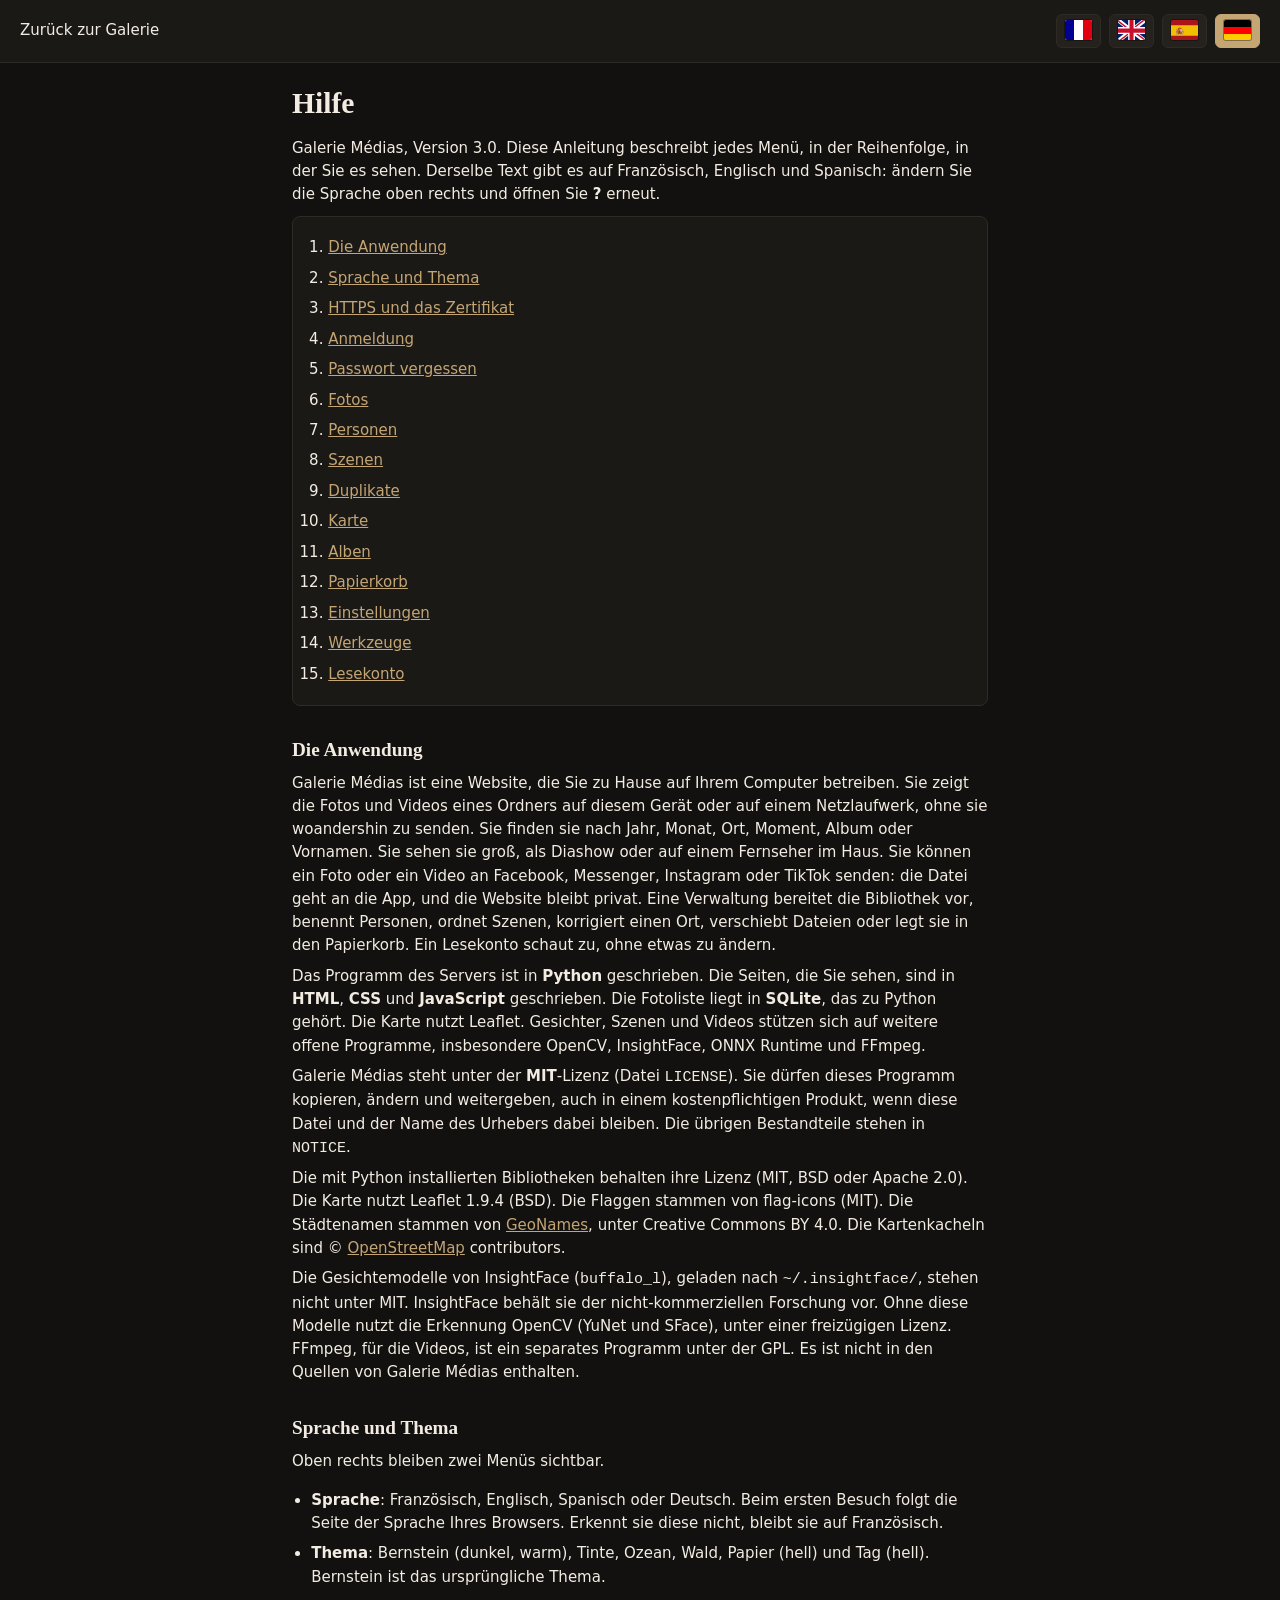
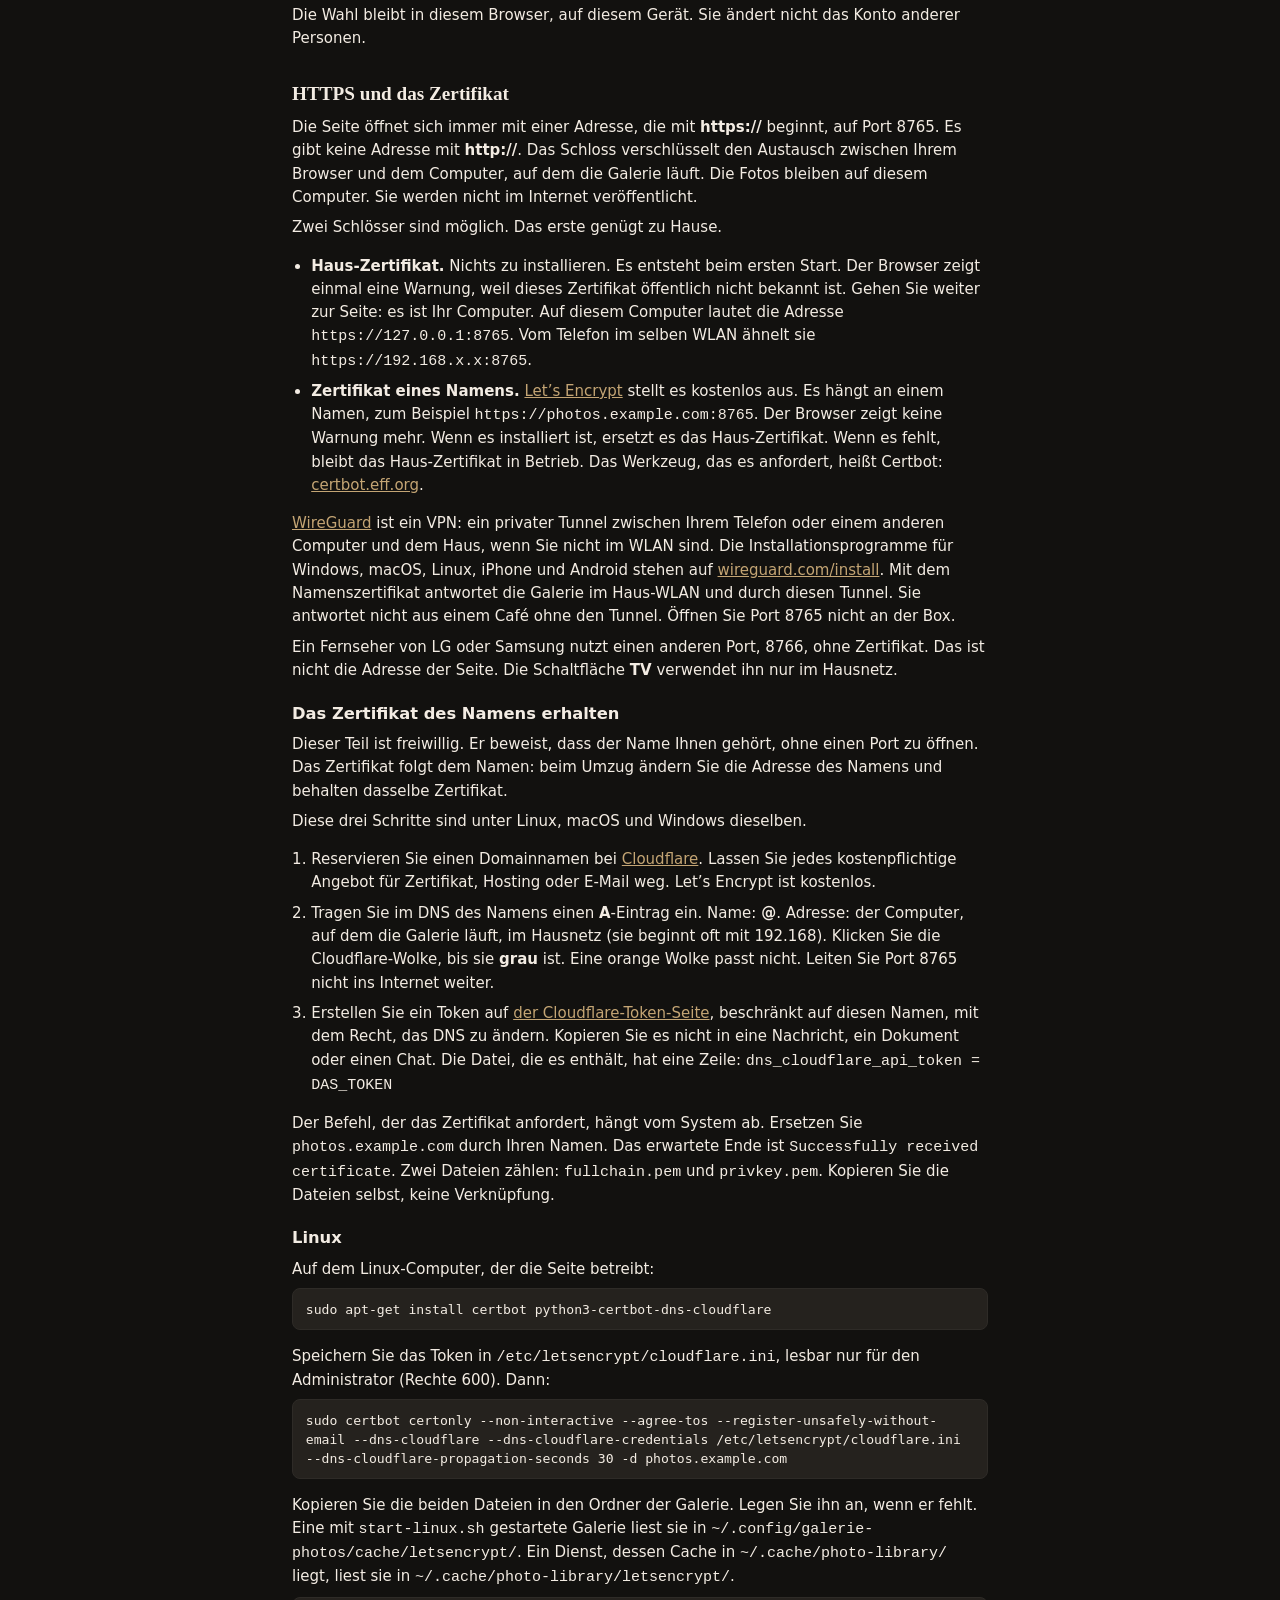
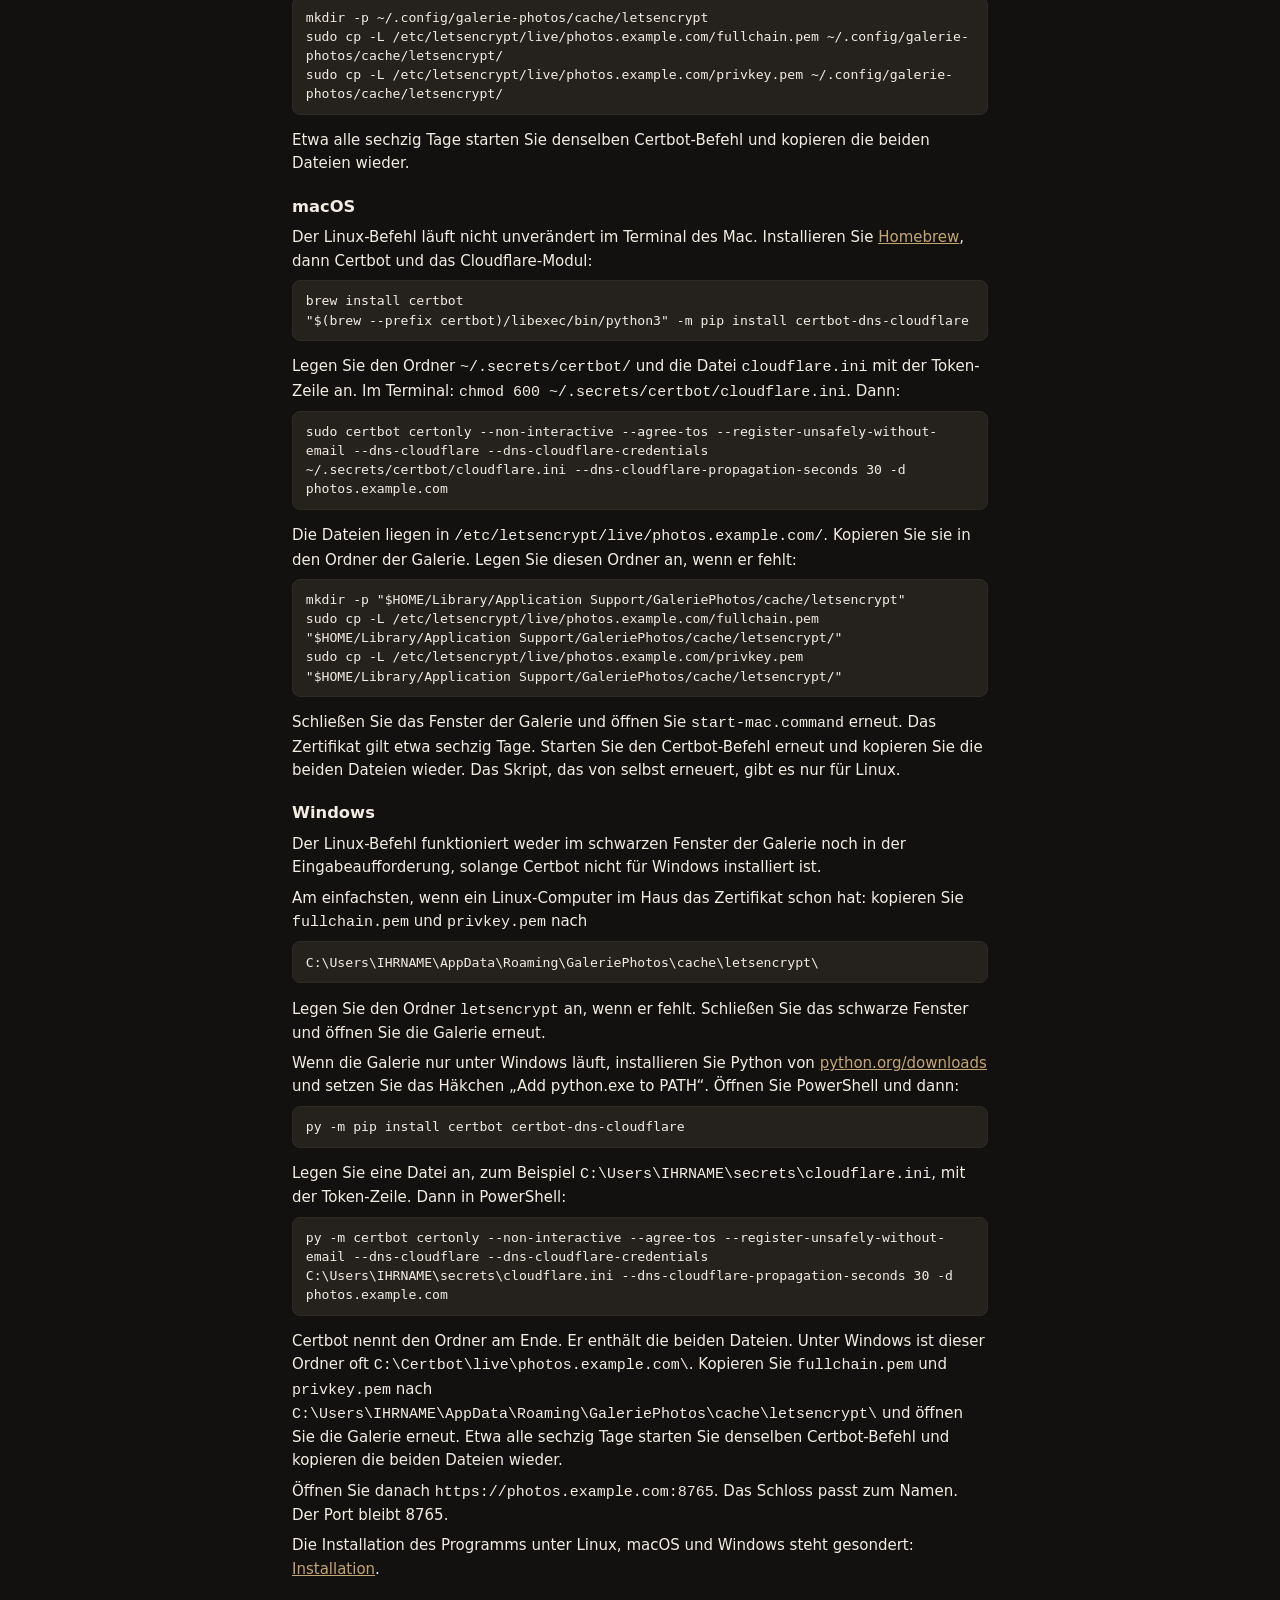
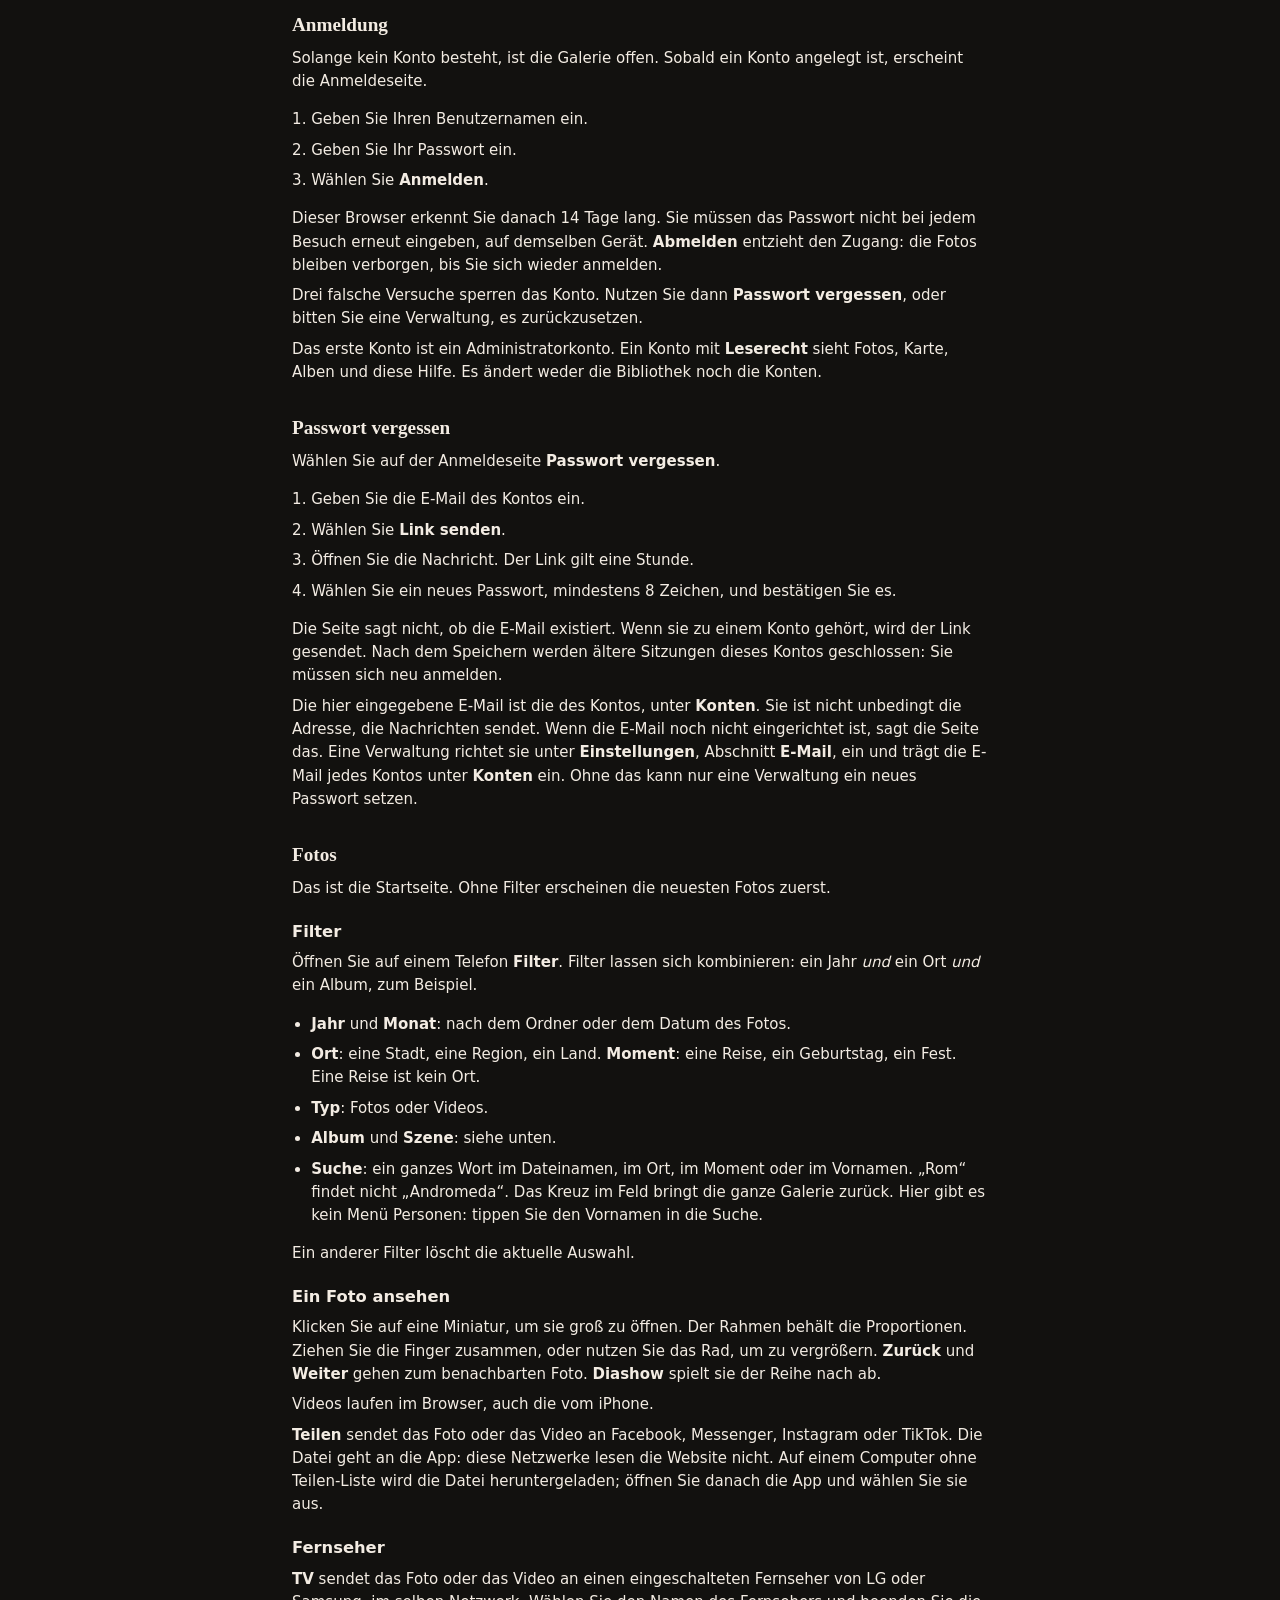
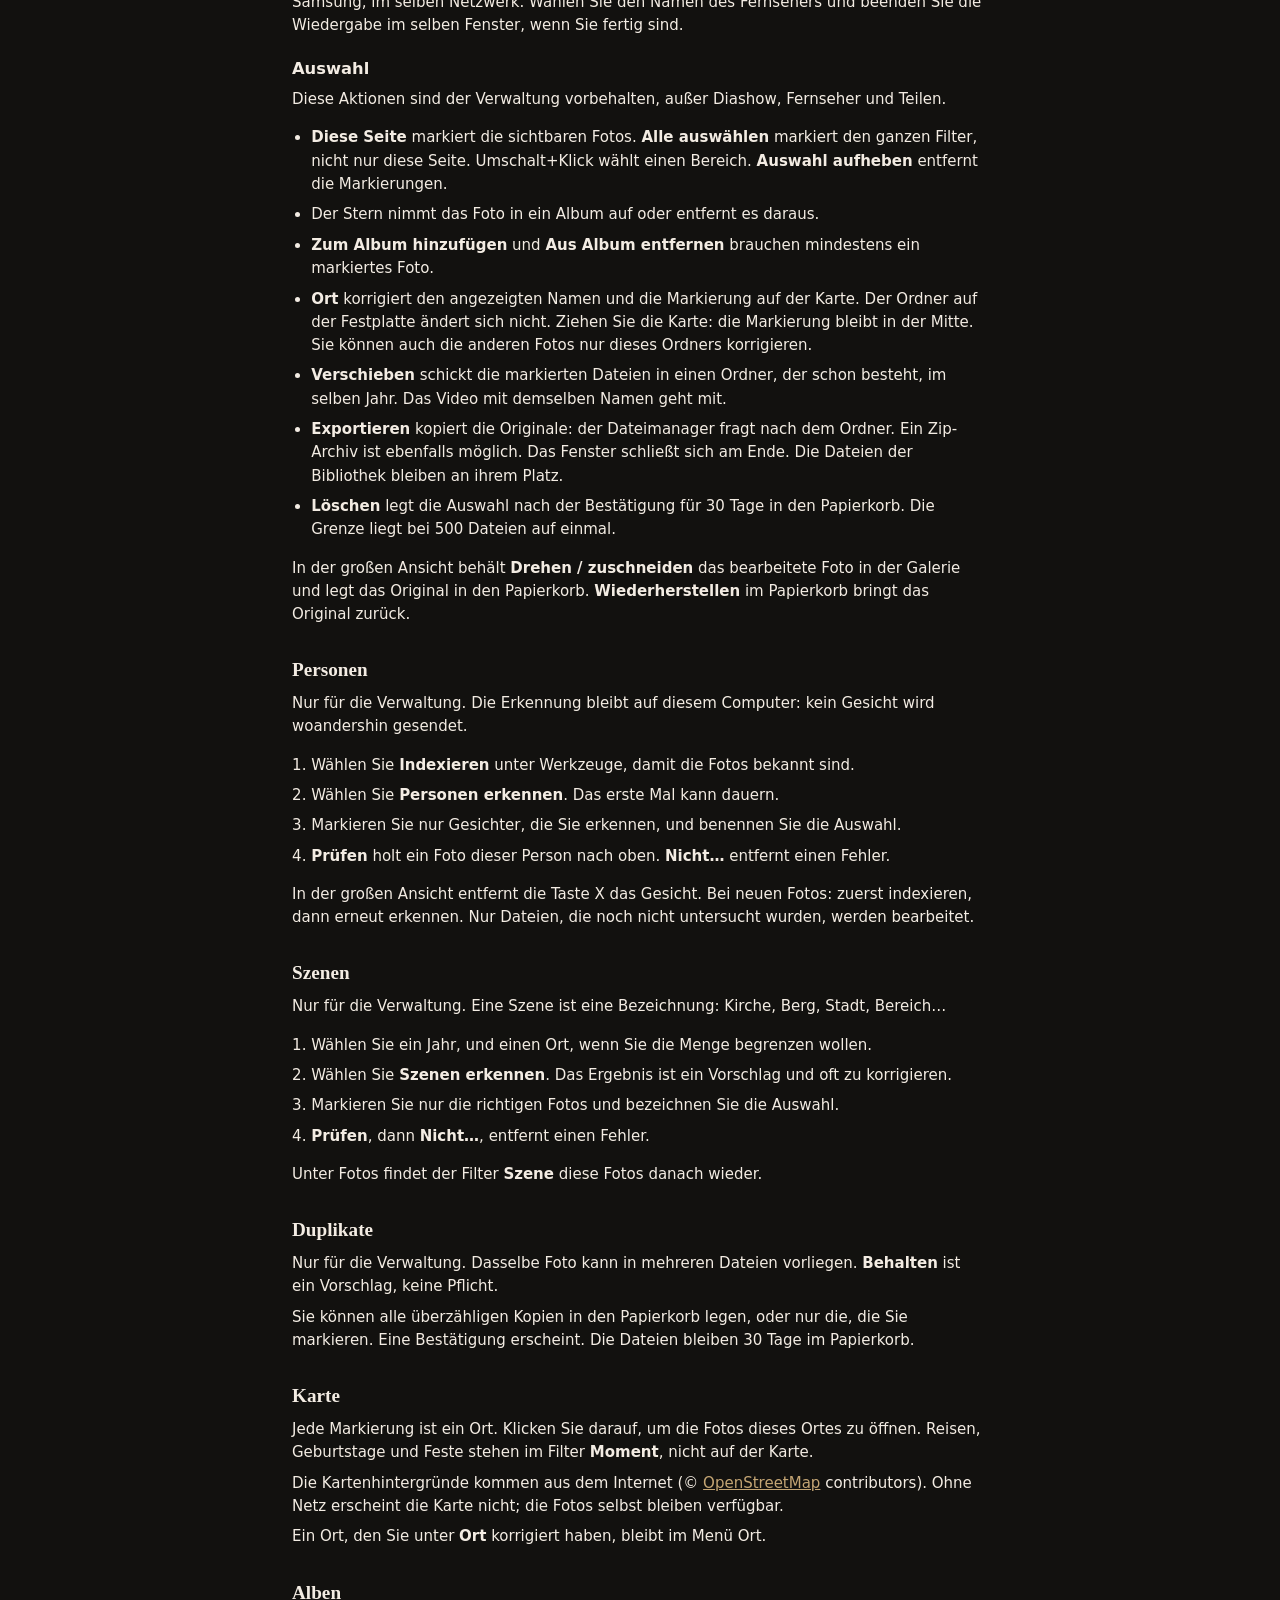
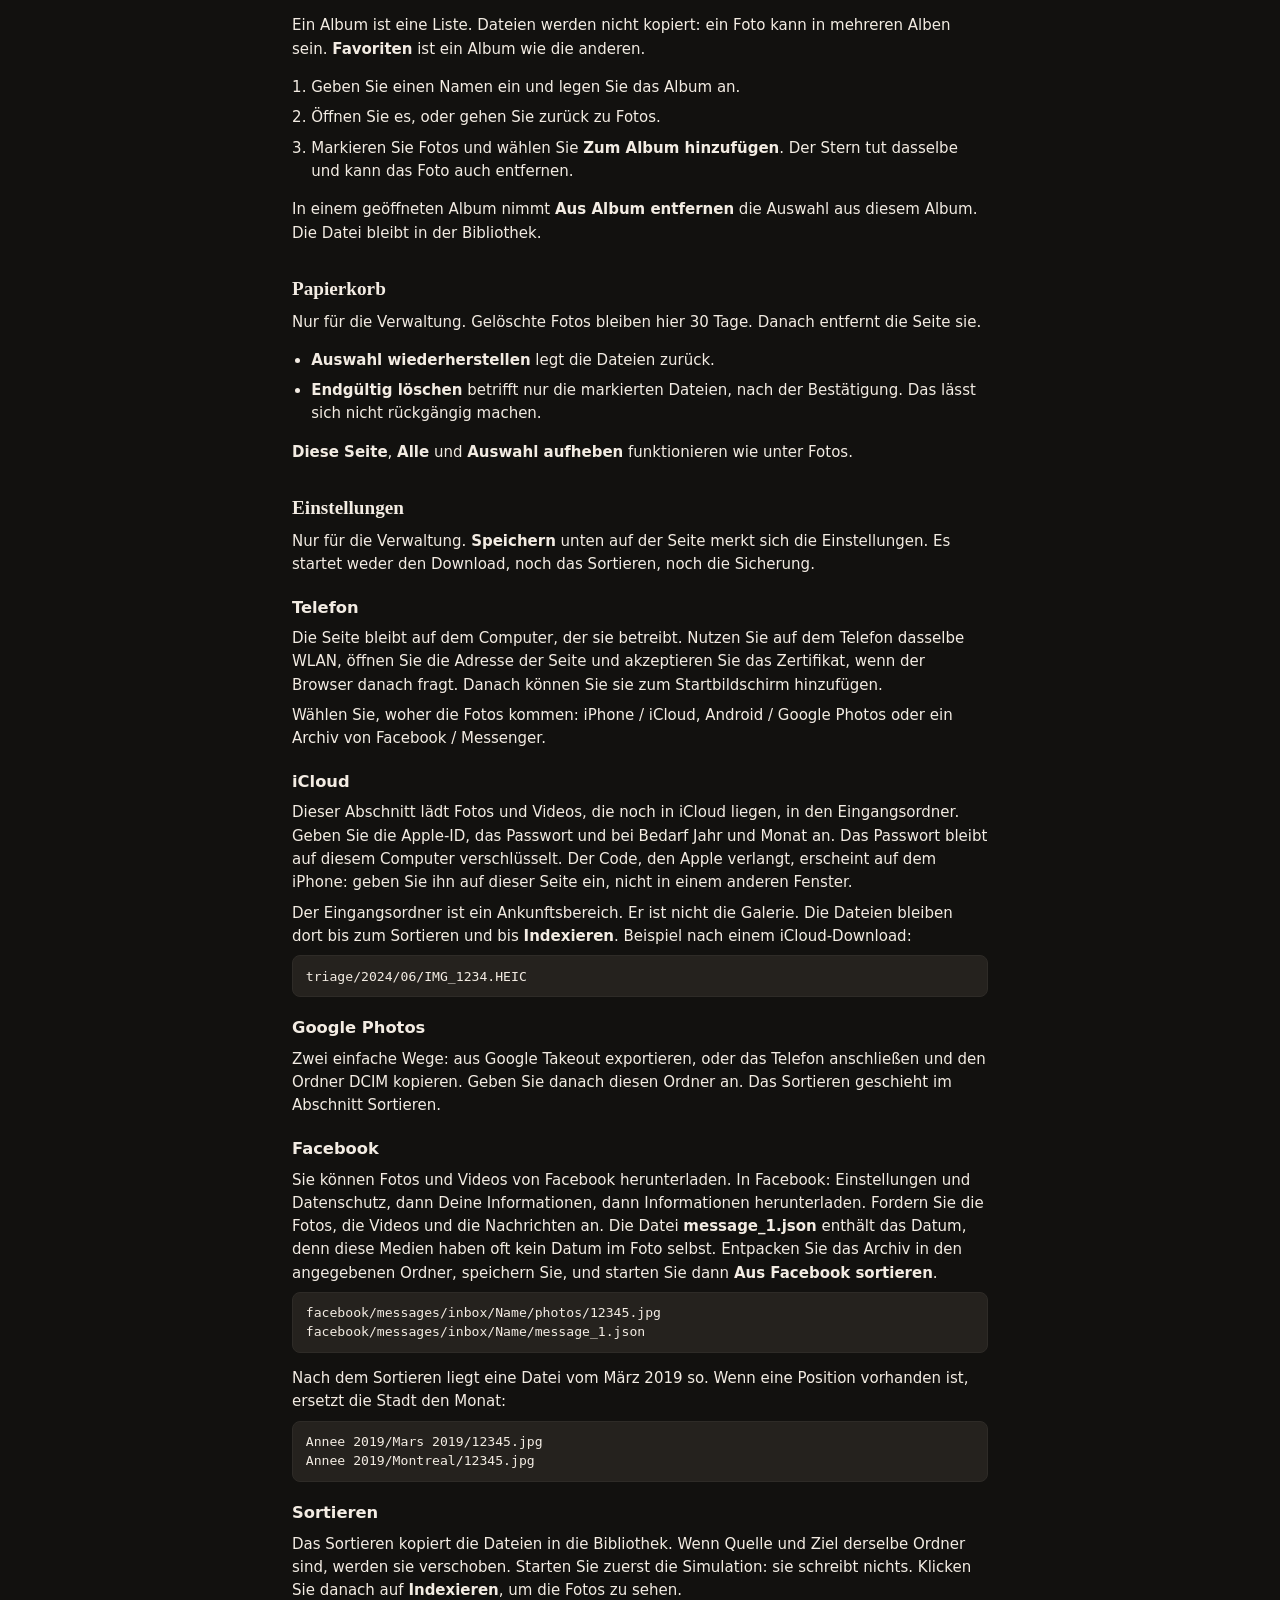
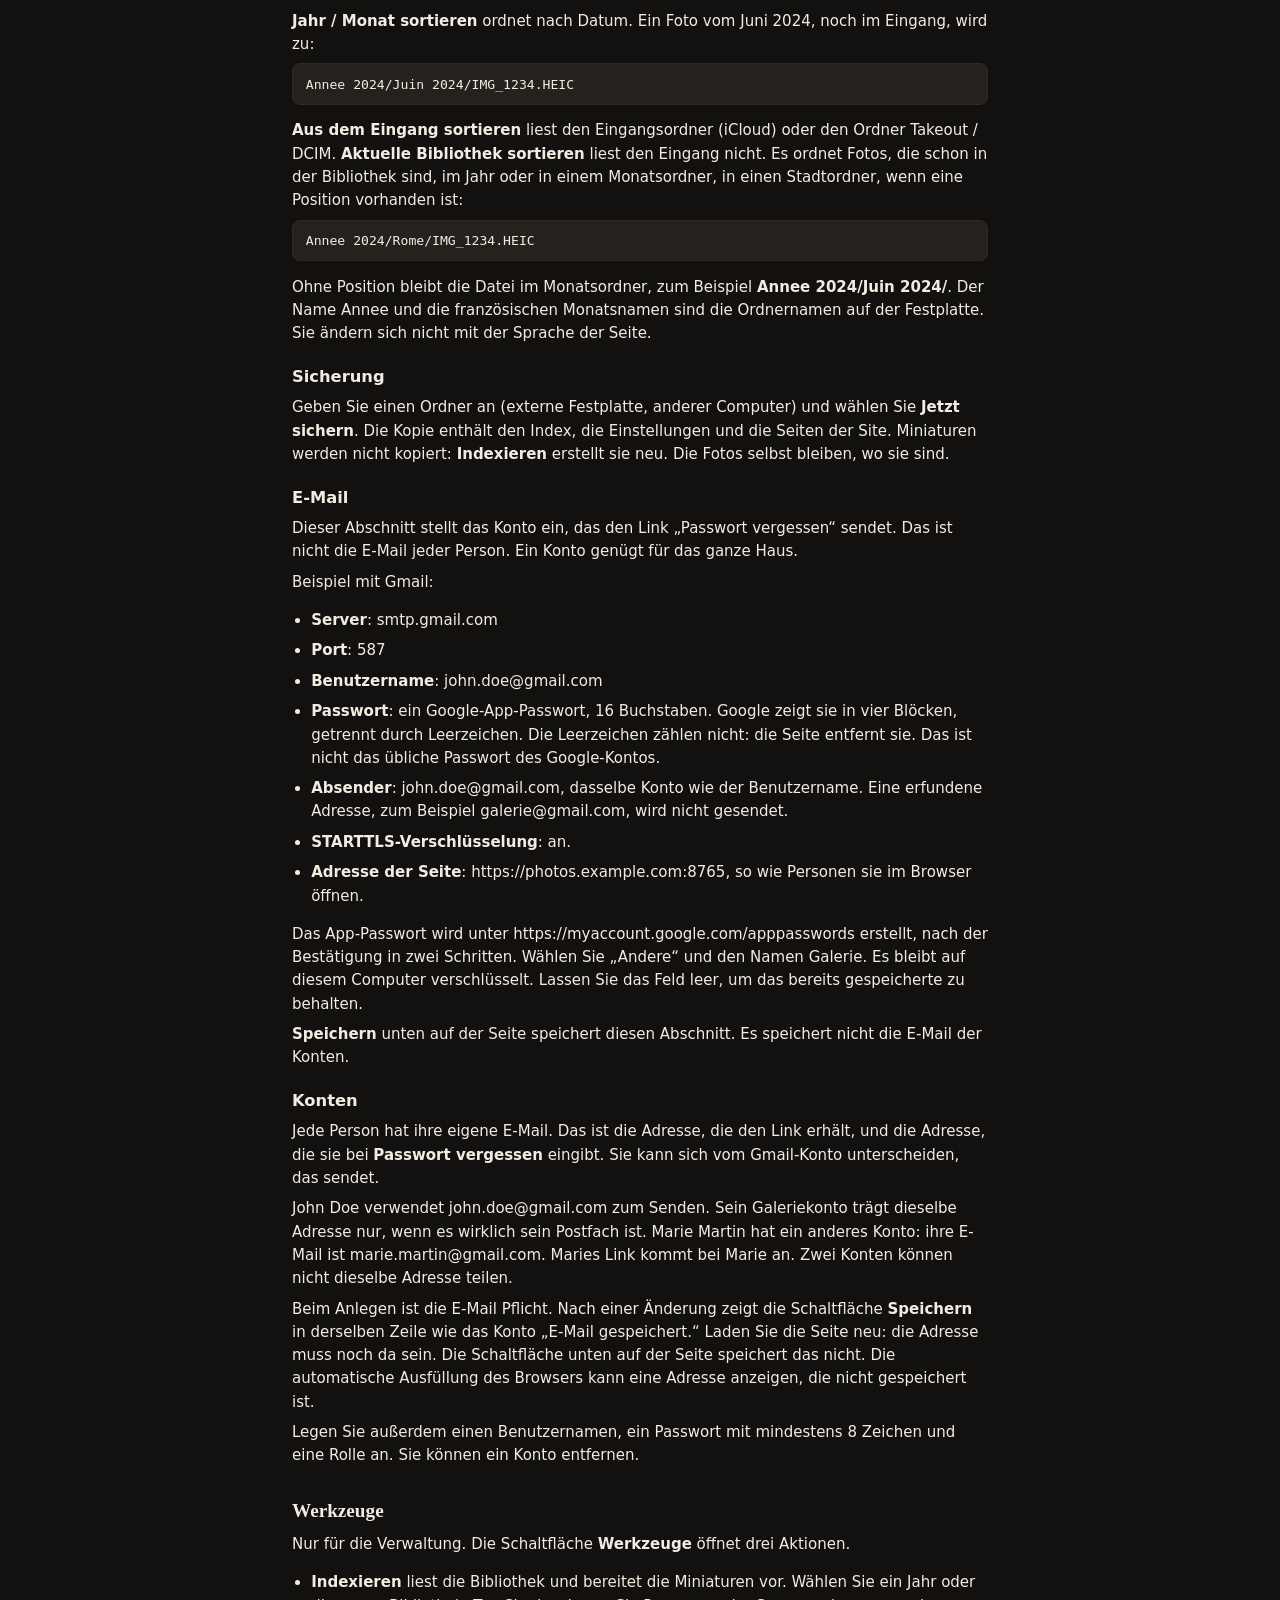
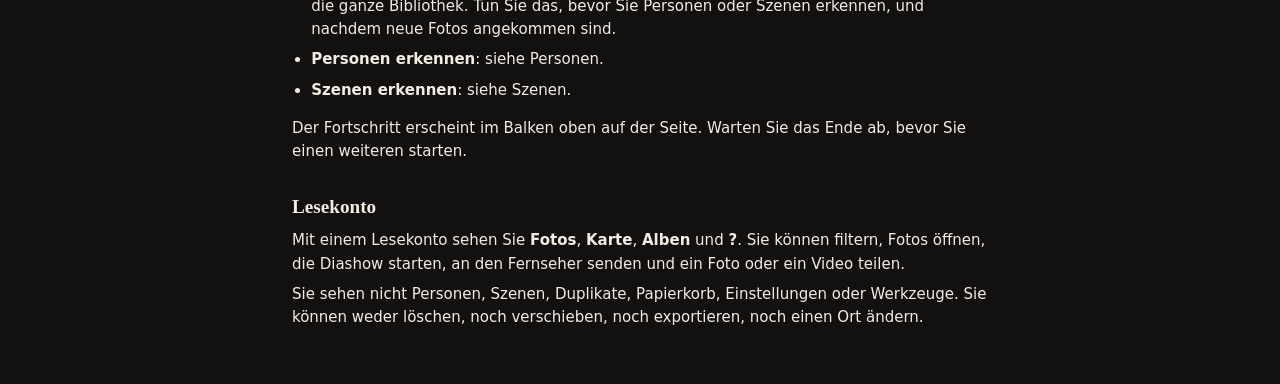
==== commit e31055cf: "L’export enregistre les photos dans un dossier choisi sur l’ordinateur, plus sur le serveur. Co-auth" ====
--- a/static/help/de.html
+++ b/static/help/de.html
@@ -162,7 +162,7 @@
       <li><strong>Zum Album hinzufügen</strong> und <strong>Aus Album entfernen</strong> brauchen mindestens ein markiertes Foto.</li>
       <li><strong>Ort</strong> korrigiert den angezeigten Namen und die Markierung auf der Karte. Der Ordner auf der Festplatte ändert sich nicht. Ziehen Sie die Karte: die Markierung bleibt in der Mitte. Sie können auch die anderen Fotos nur dieses Ordners korrigieren.</li>
       <li><strong>Verschieben</strong> schickt die markierten Dateien in einen Ordner, der schon besteht, im selben Jahr. Das Video mit demselben Namen geht mit.</li>
-      <li><strong>Exportieren</strong> kopiert die Originale in einen Ordner oder lädt ein Zip-Archiv herunter. Die Dateien der Bibliothek bleiben an ihrem Platz.</li>
+      <li><strong>Exportieren</strong> kopiert die Originale: der Dateimanager fragt nach dem Ordner. Ein Zip-Archiv ist ebenfalls möglich. Das Fenster schließt sich am Ende. Die Dateien der Bibliothek bleiben an ihrem Platz.</li>
       <li><strong>Löschen</strong> legt die Auswahl nach der Bestätigung für 30 Tage in den Papierkorb. Die Grenze liegt bei 500 Dateien auf einmal.</li>
     </ul>
     <p>In der großen Ansicht behält <strong>Drehen / zuschneiden</strong> das bearbeitete Foto in der Galerie und legt das Original in den Papierkorb. <strong>Wiederherstellen</strong> im Papierkorb bringt das Original zurück.</p>
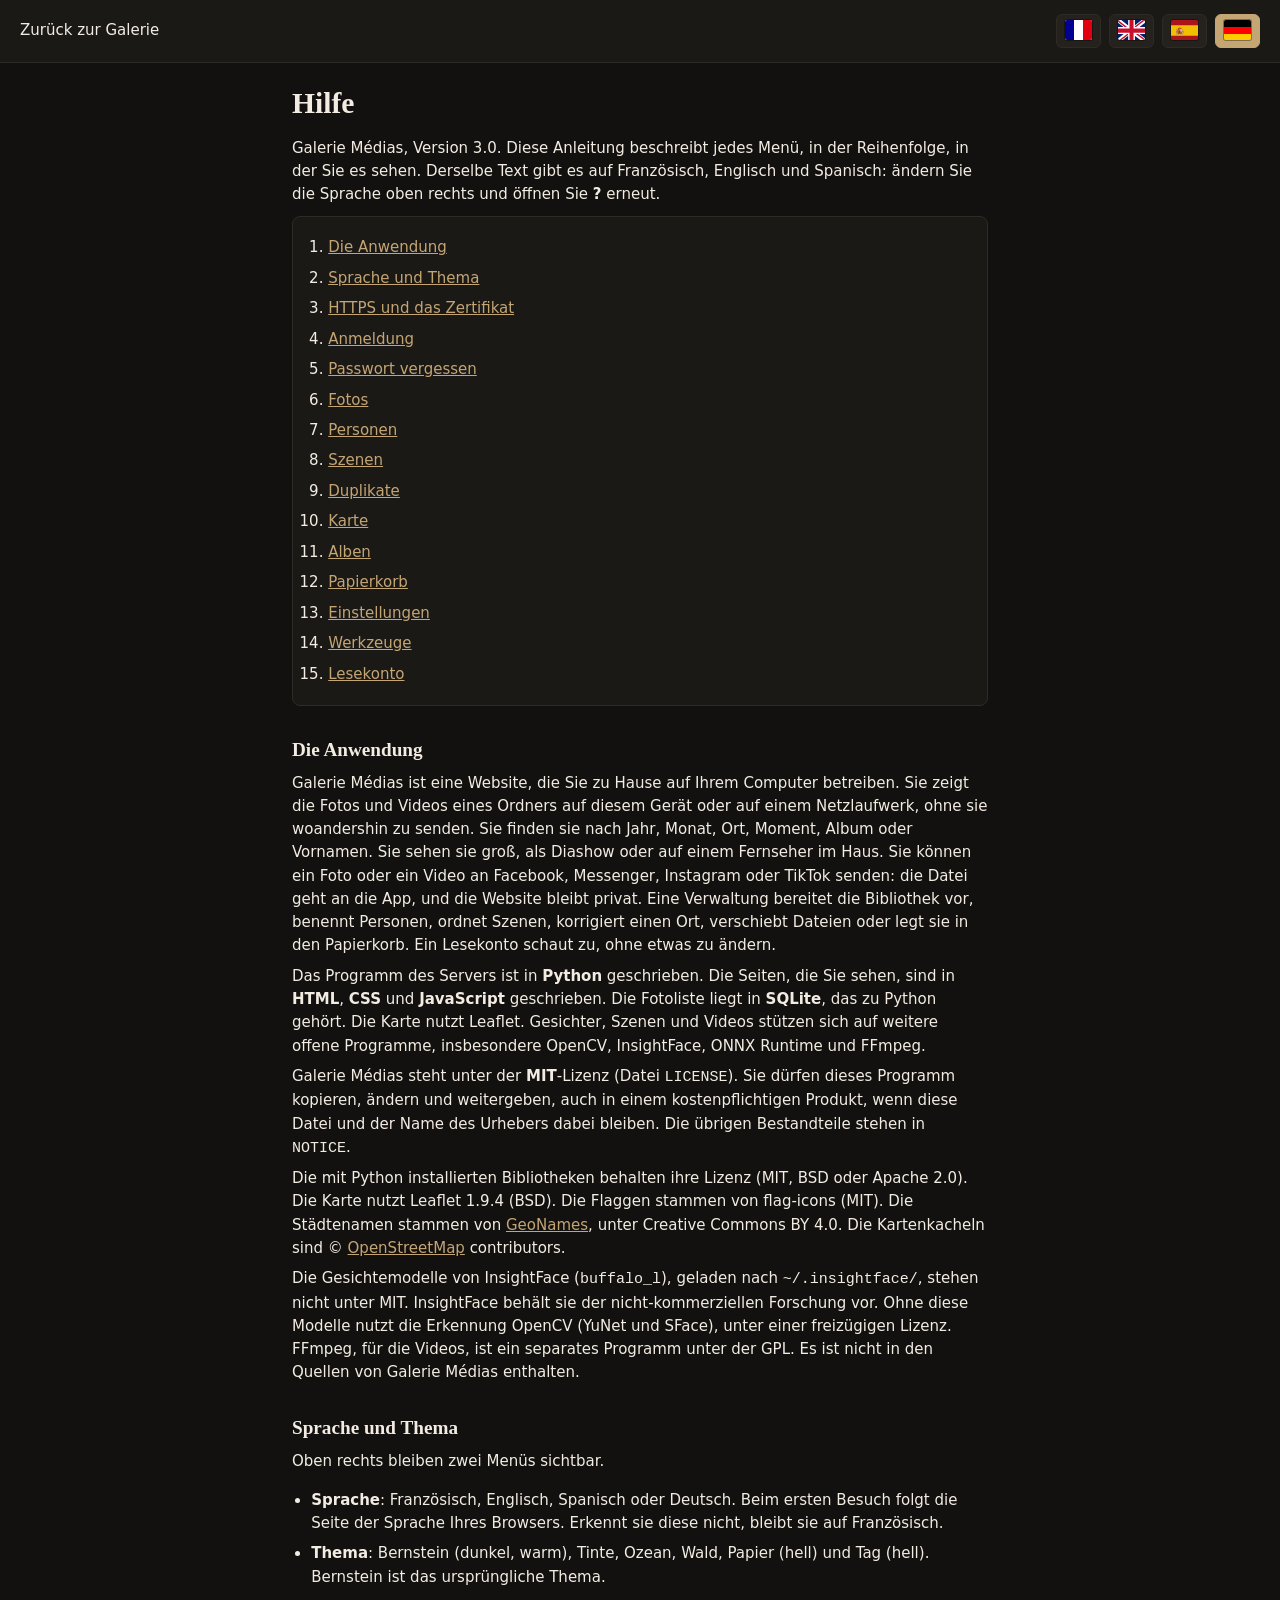
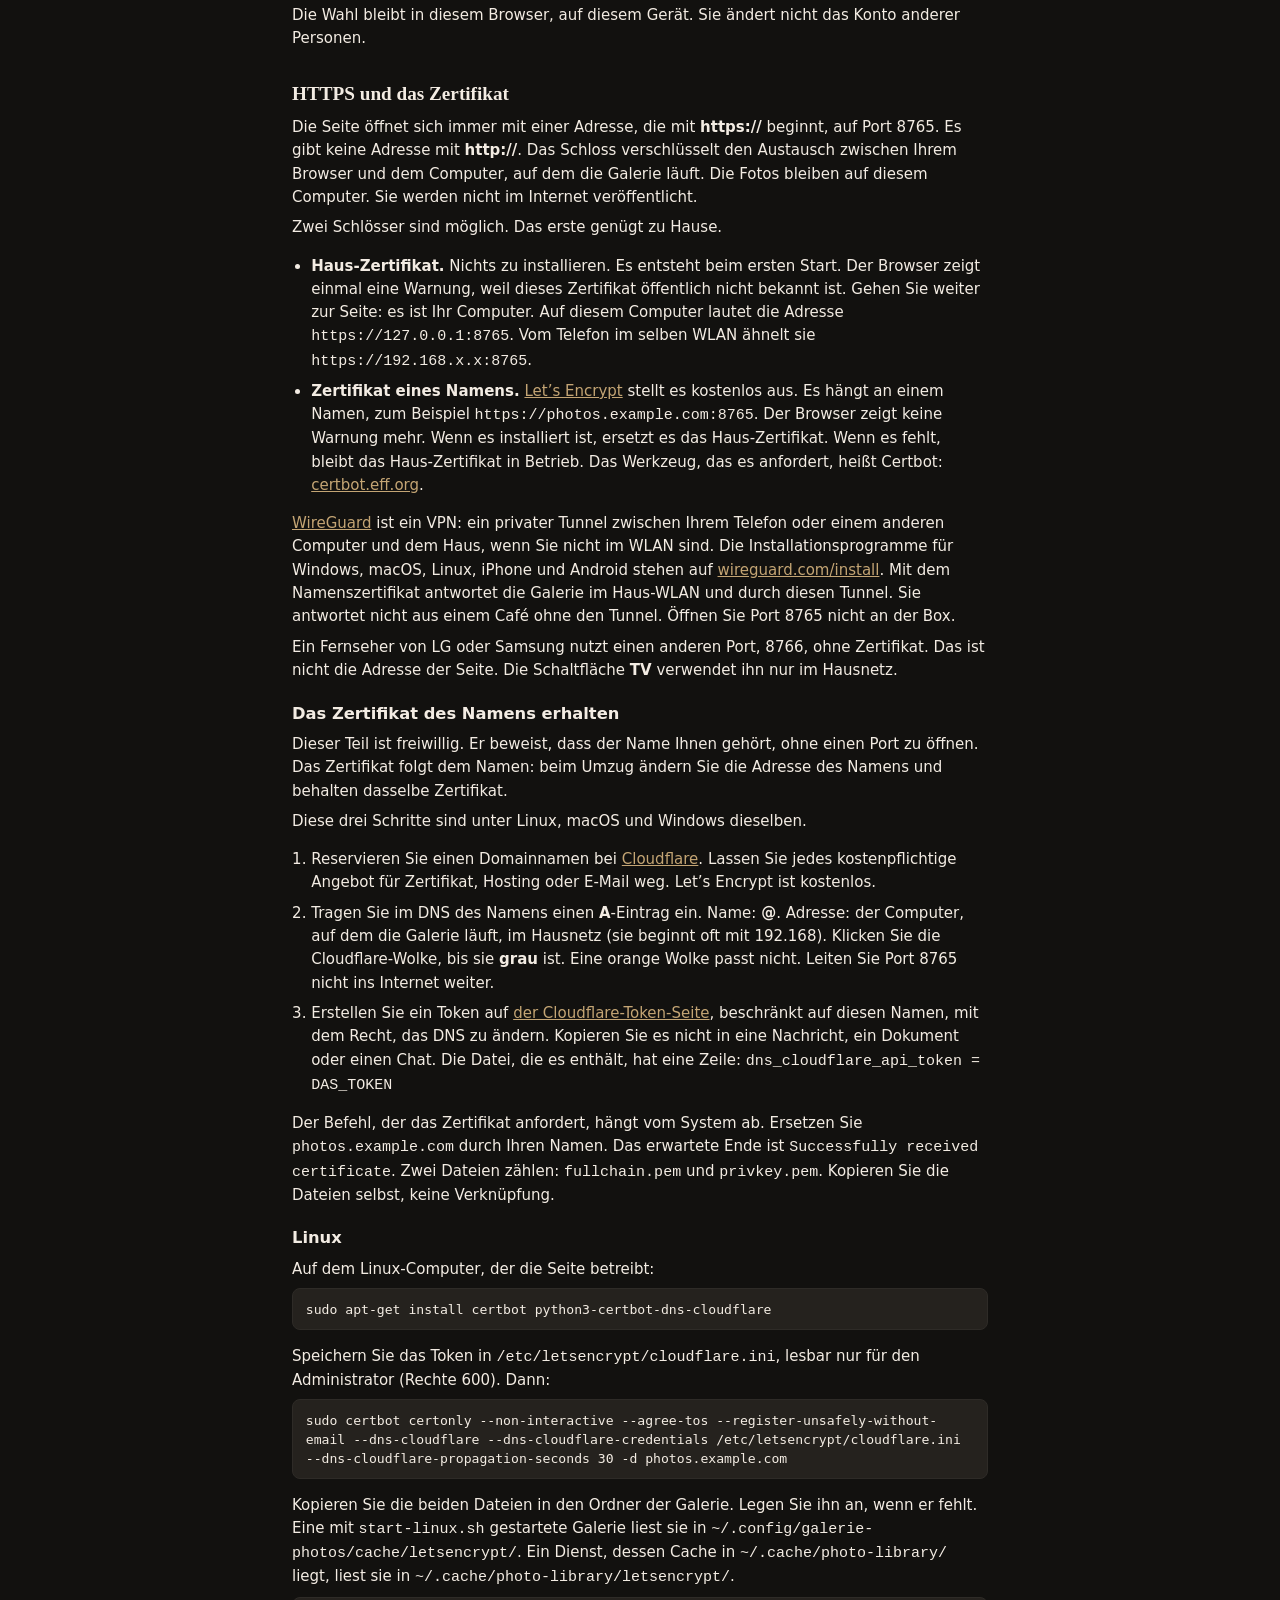
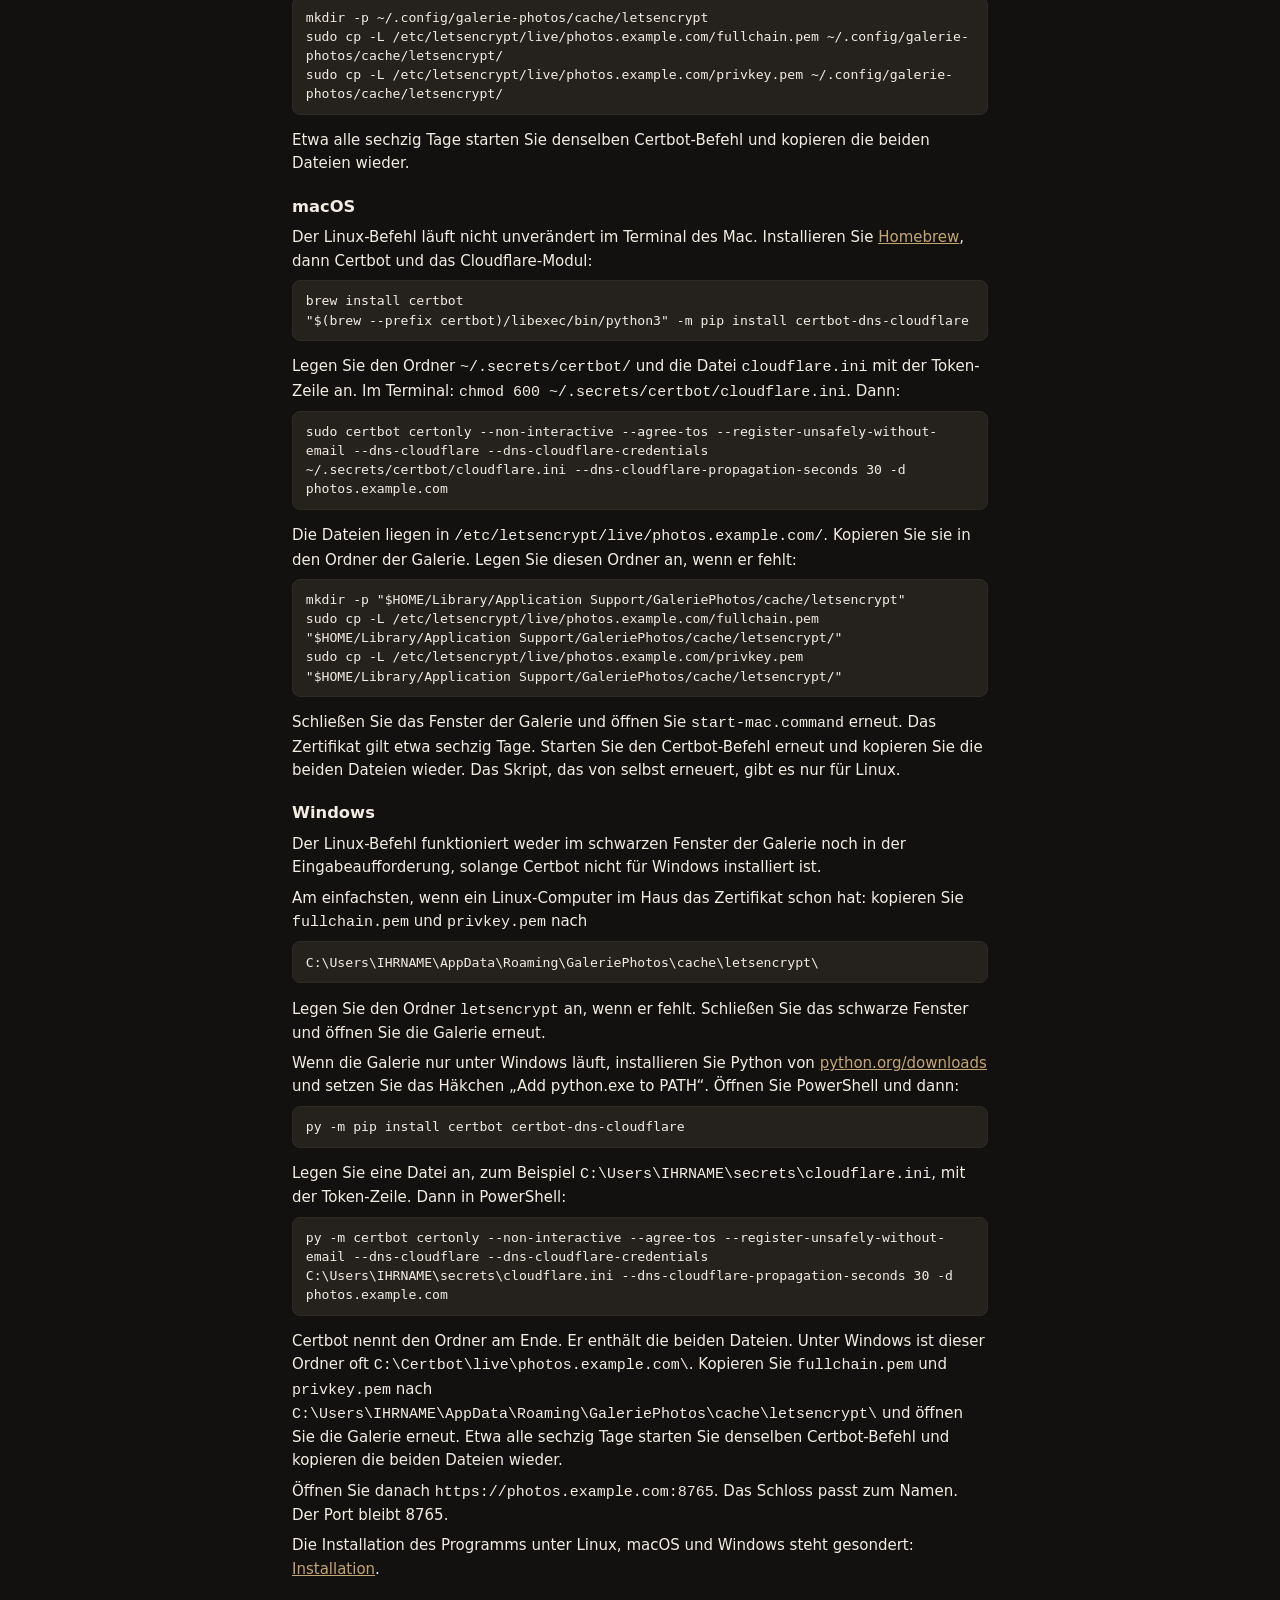
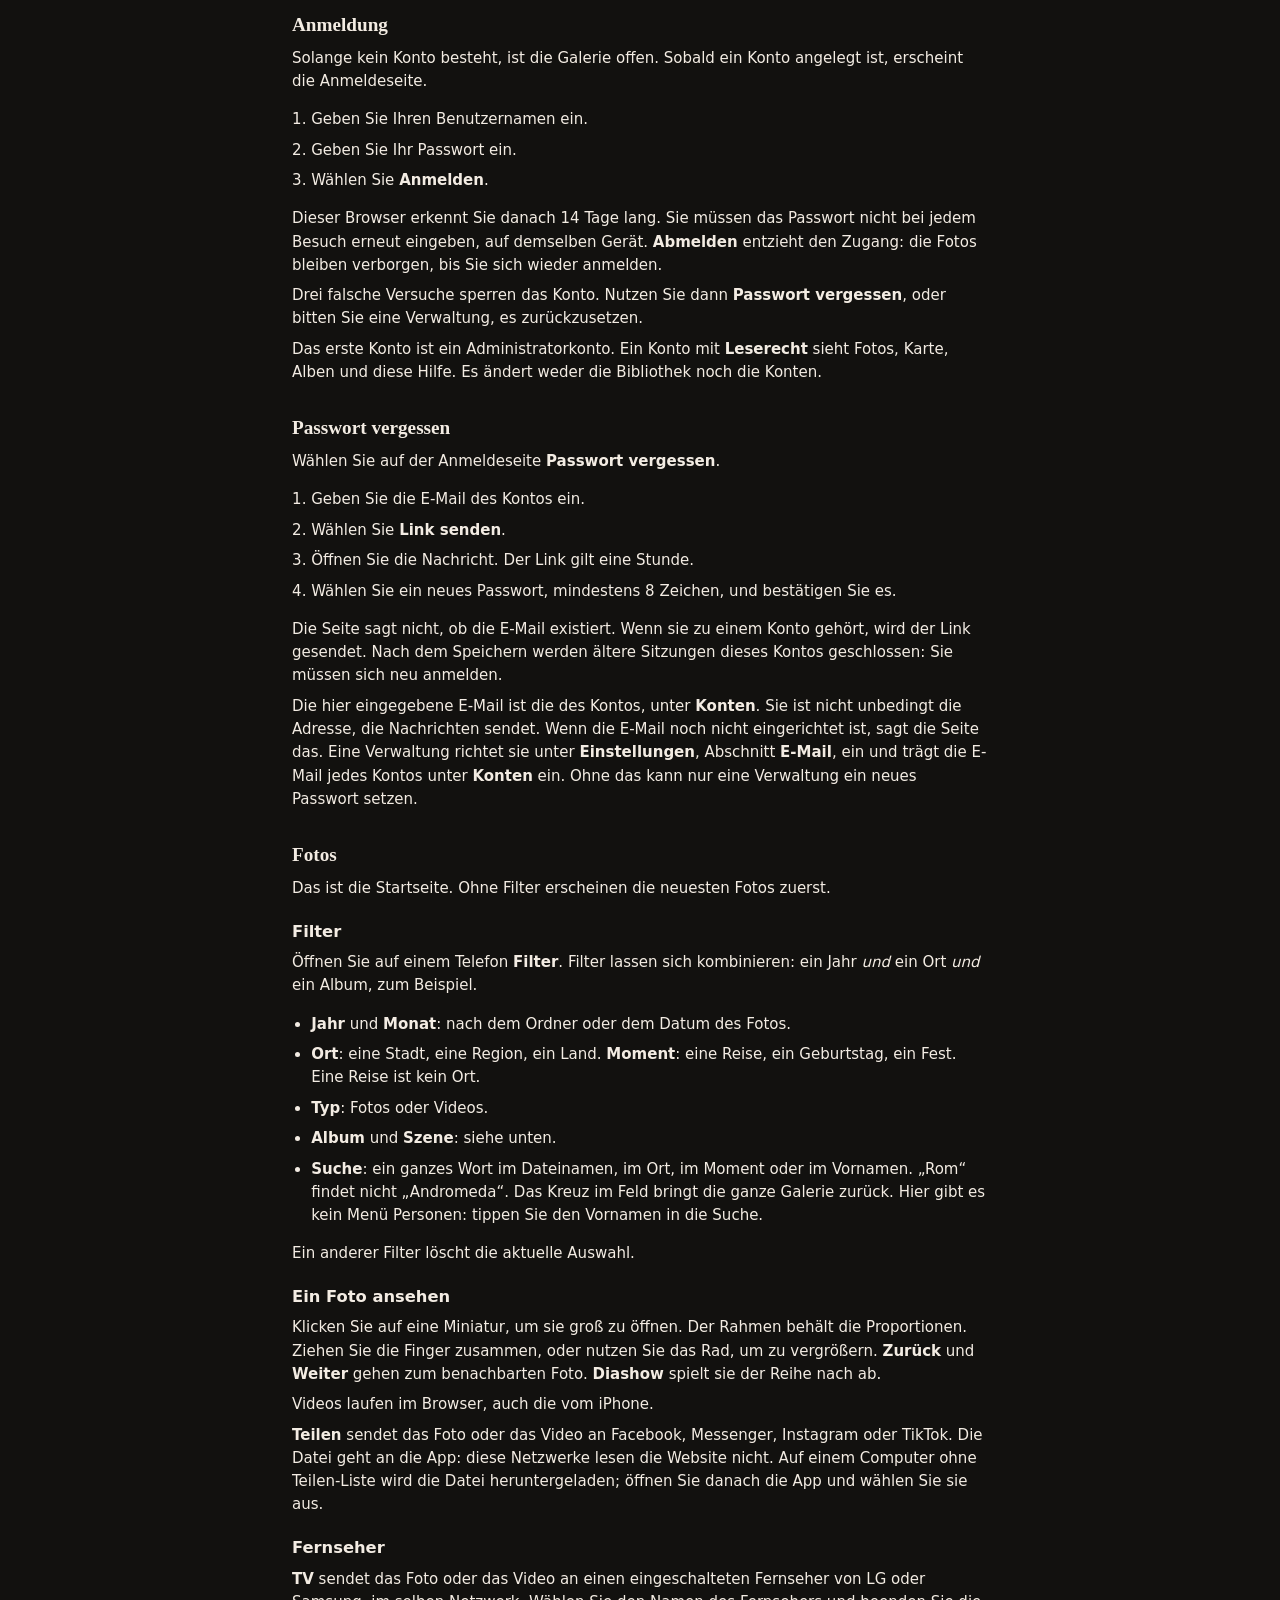
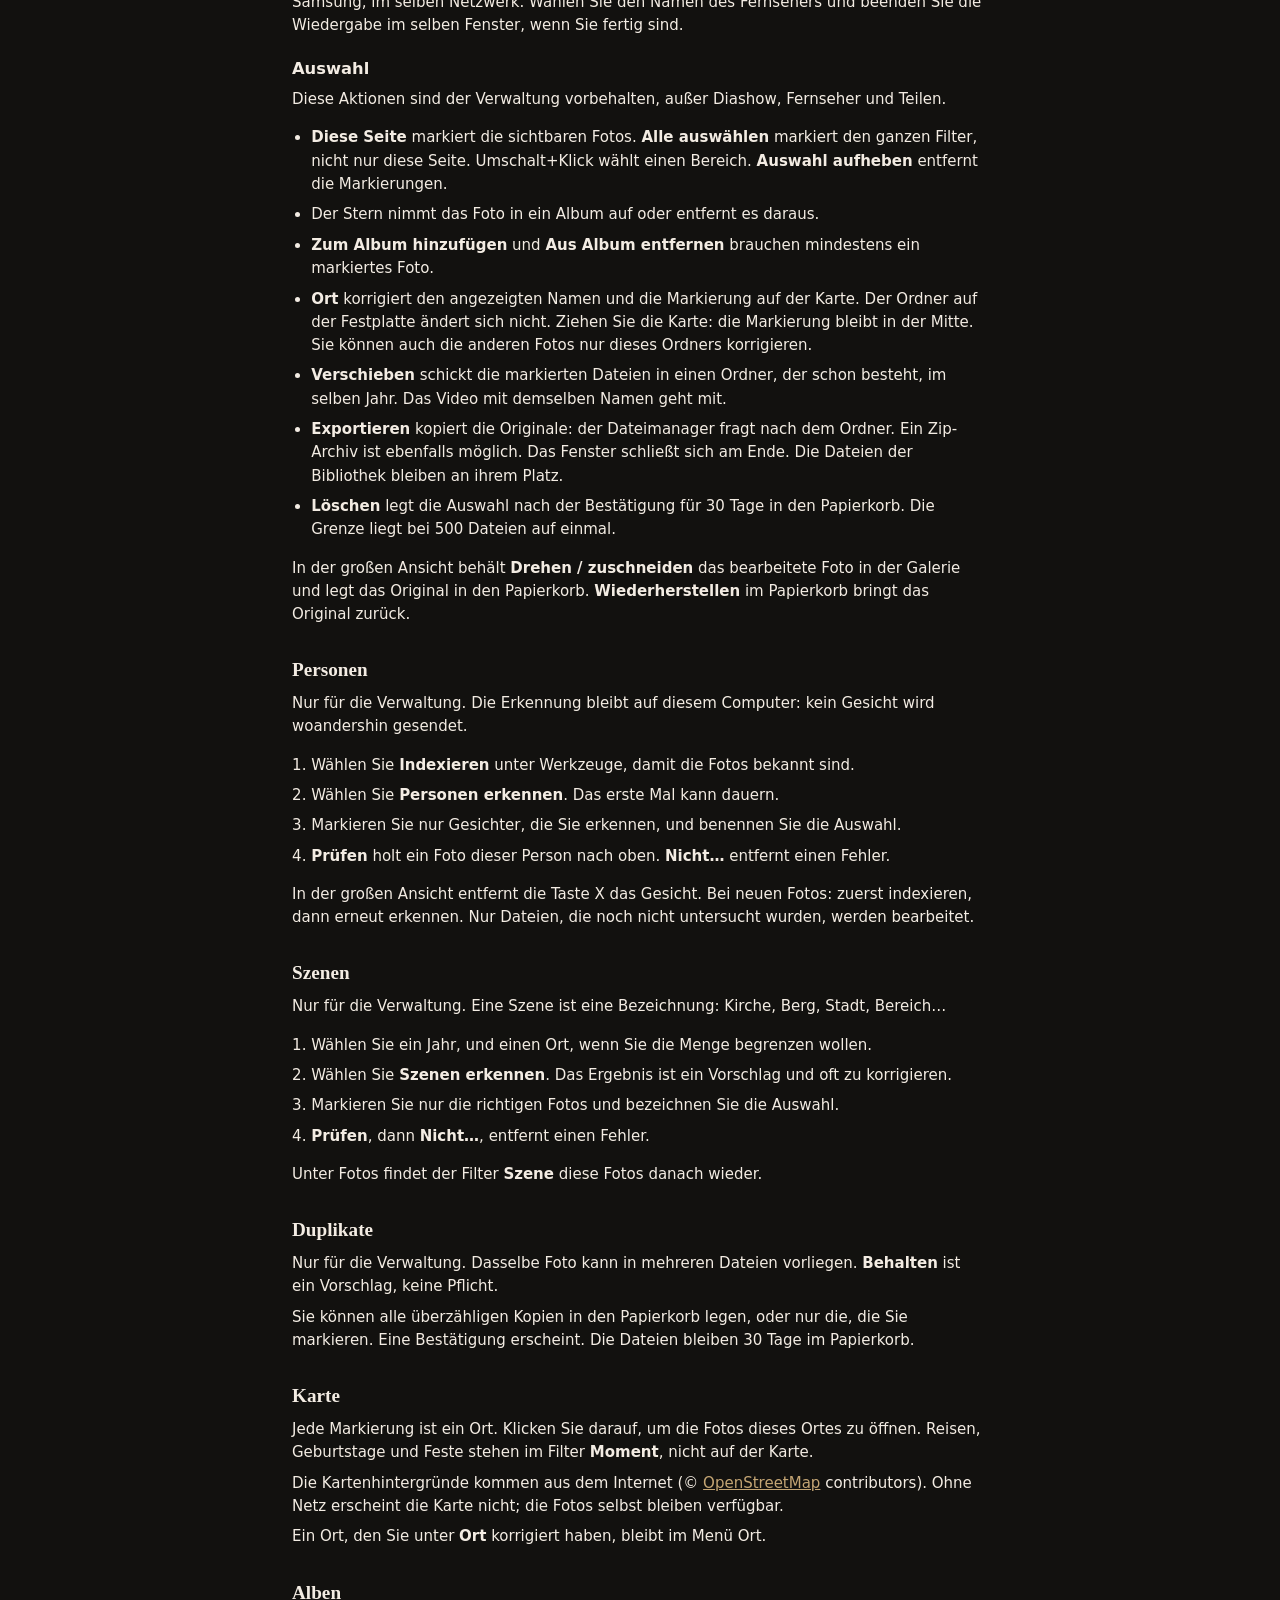
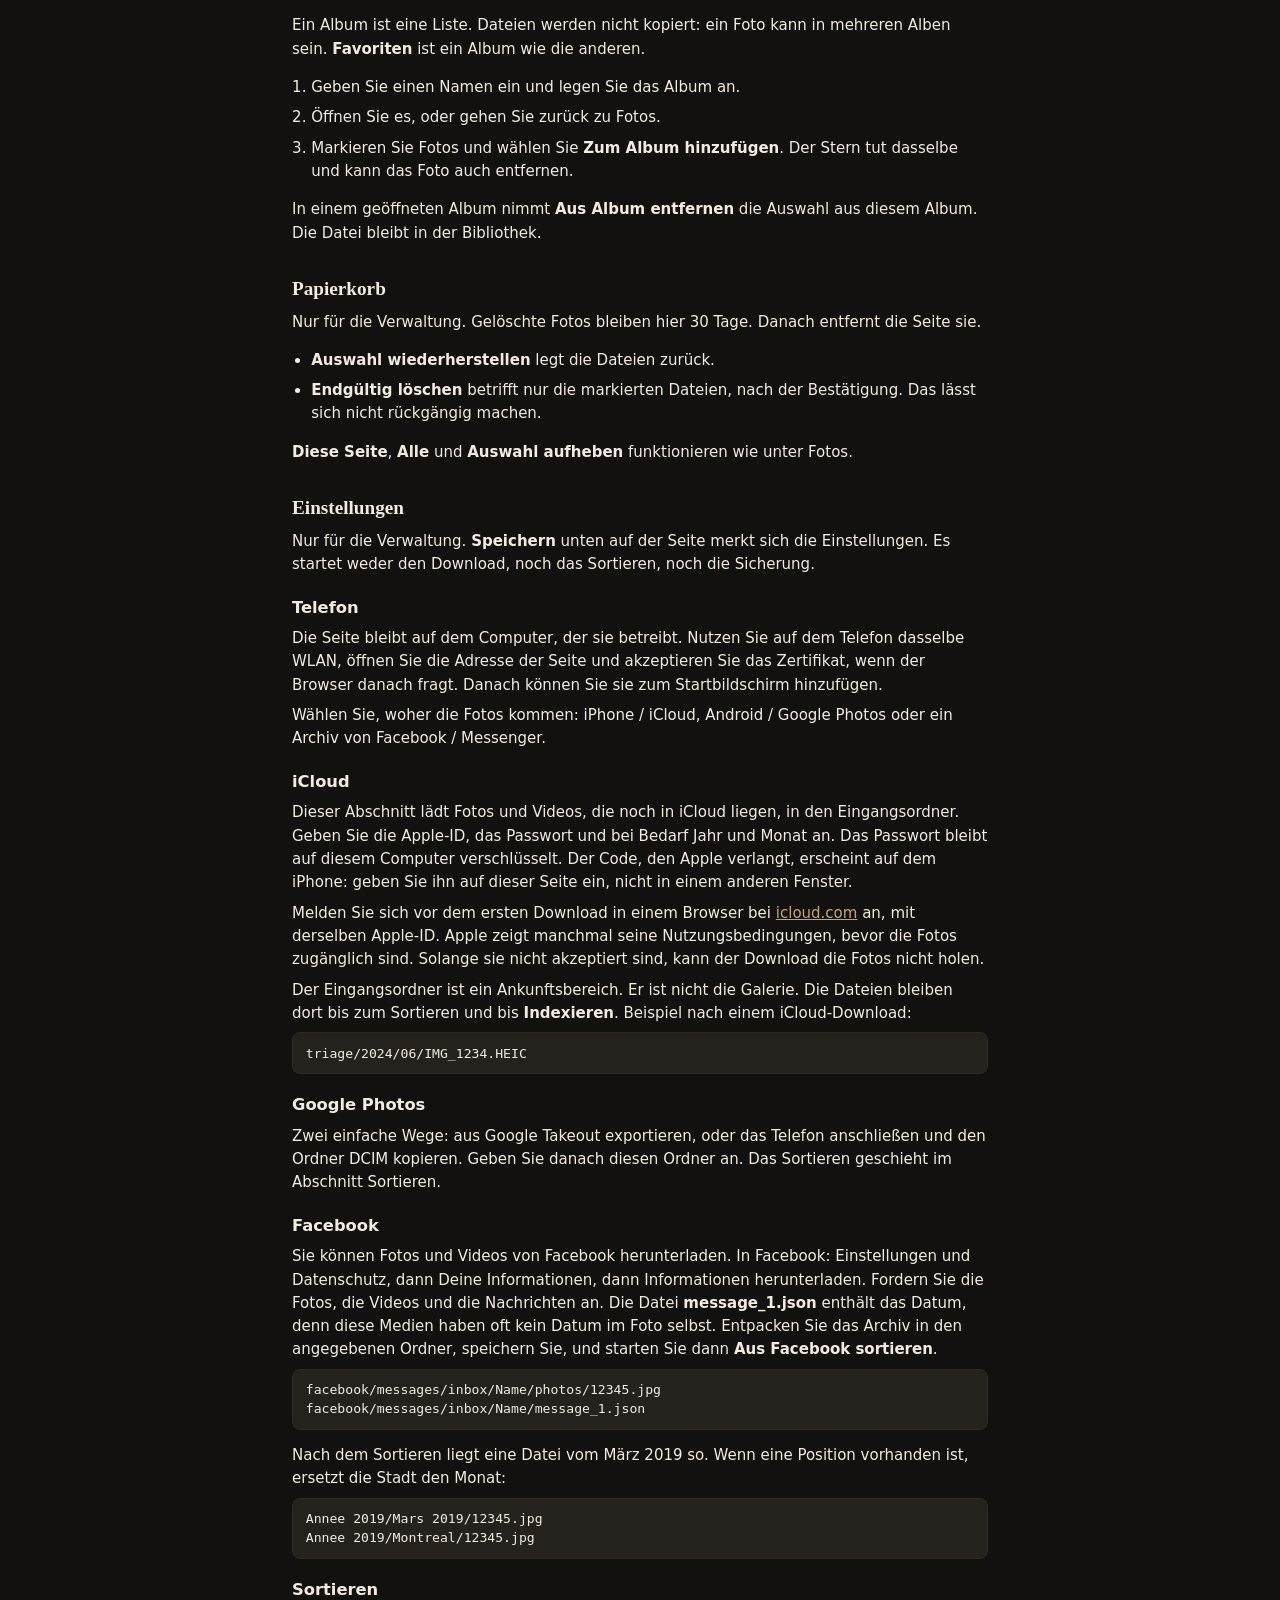
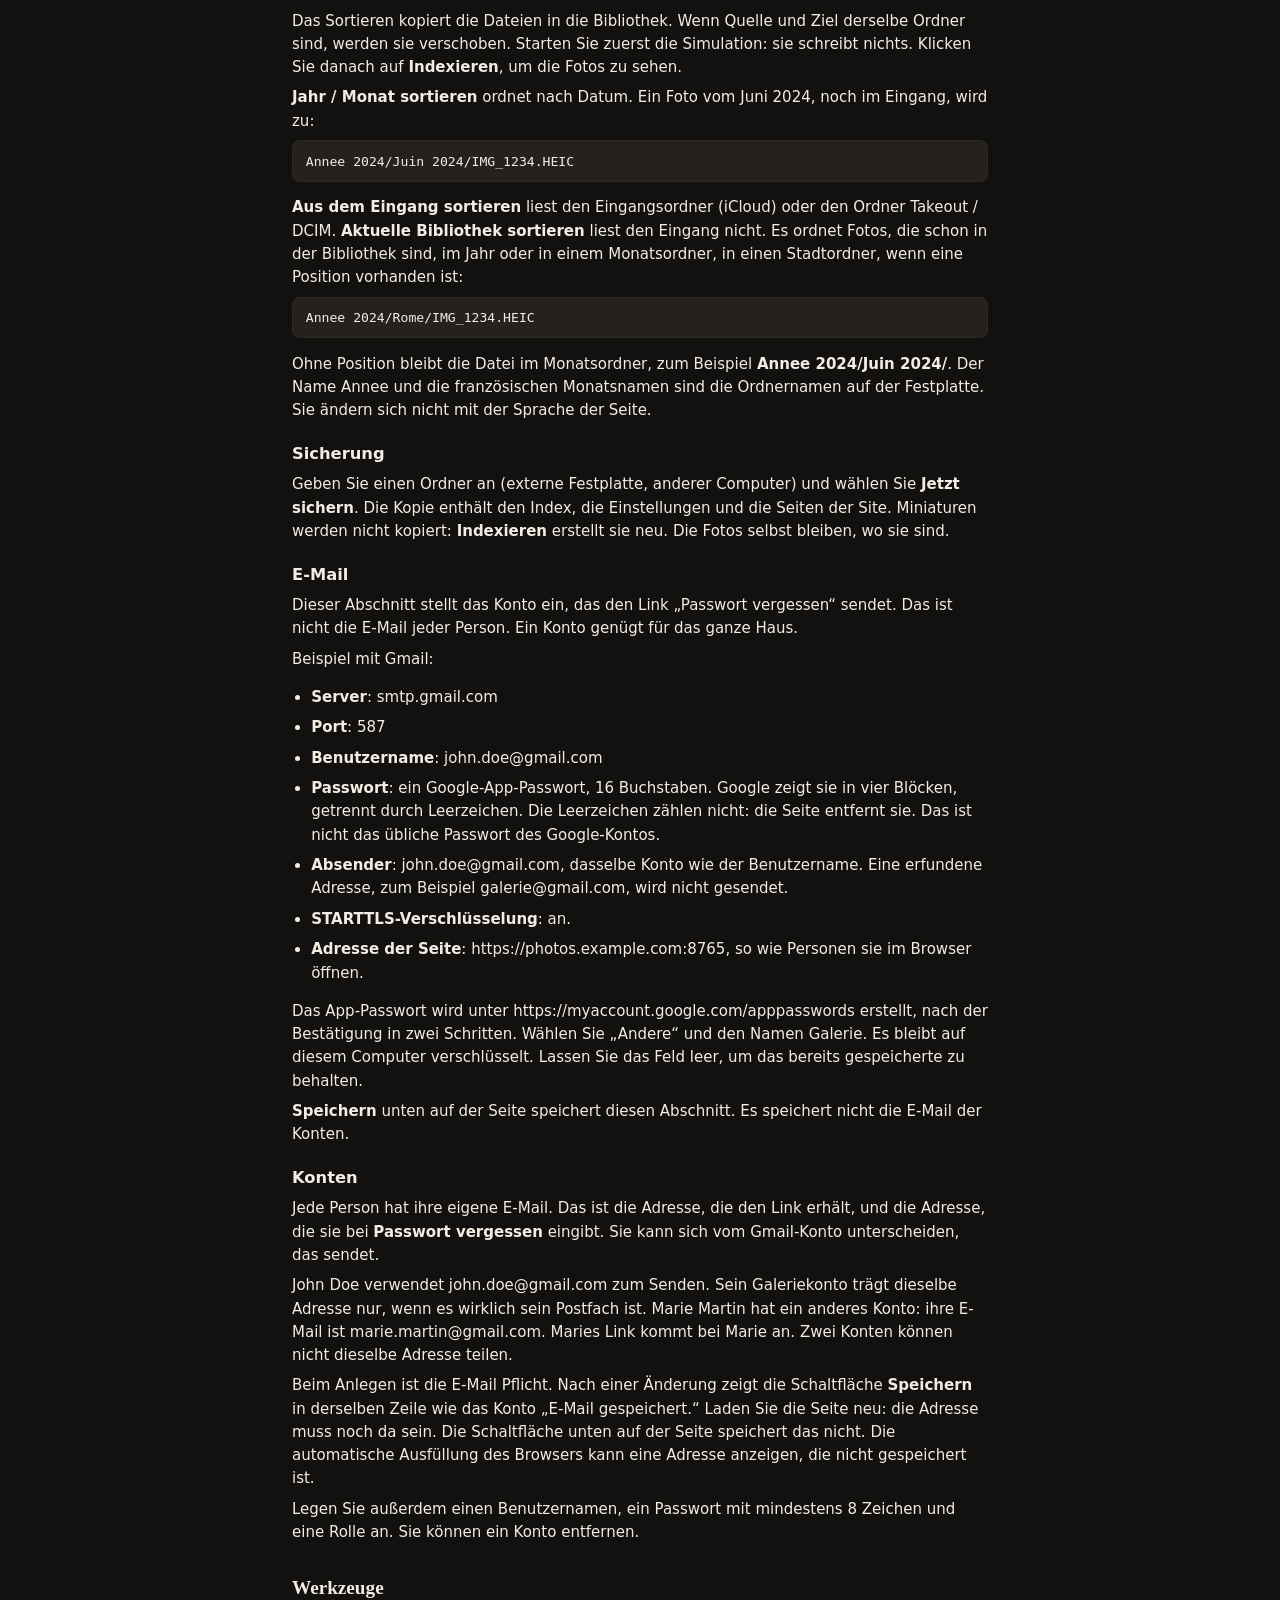
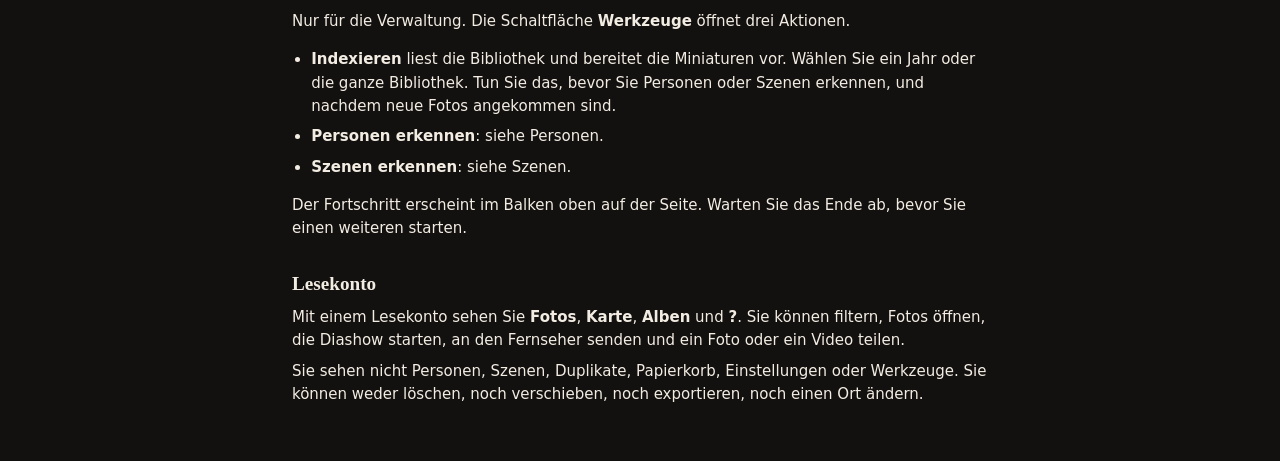
==== commit 472182eb: "Indiquer qu’il faut accepter les conditions iCloud dans le navigateur avant le téléchargement. Co-au" ====
--- a/static/help/de.html
+++ b/static/help/de.html
@@ -220,6 +220,7 @@
     <p>Wählen Sie, woher die Fotos kommen: iPhone / iCloud, Android / Google Photos oder ein Archiv von Facebook / Messenger.</p>
     <h3>iCloud</h3>
     <p>Dieser Abschnitt lädt Fotos und Videos, die noch in iCloud liegen, in den Eingangsordner. Geben Sie die Apple-ID, das Passwort und bei Bedarf Jahr und Monat an. Das Passwort bleibt auf diesem Computer verschlüsselt. Der Code, den Apple verlangt, erscheint auf dem iPhone: geben Sie ihn auf dieser Seite ein, nicht in einem anderen Fenster.</p>
+    <p>Melden Sie sich vor dem ersten Download in einem Browser bei <a href="https://www.icloud.com">icloud.com</a> an, mit derselben Apple-ID. Apple zeigt manchmal seine Nutzungsbedingungen, bevor die Fotos zugänglich sind. Solange sie nicht akzeptiert sind, kann der Download die Fotos nicht holen.</p>
     <p>Der Eingangsordner ist ein Ankunftsbereich. Er ist nicht die Galerie. Die Dateien bleiben dort bis zum Sortieren und bis <strong>Indexieren</strong>. Beispiel nach einem iCloud-Download:</p>
     <pre>triage/2024/06/IMG_1234.HEIC</pre>
     <h3>Google Photos</h3>
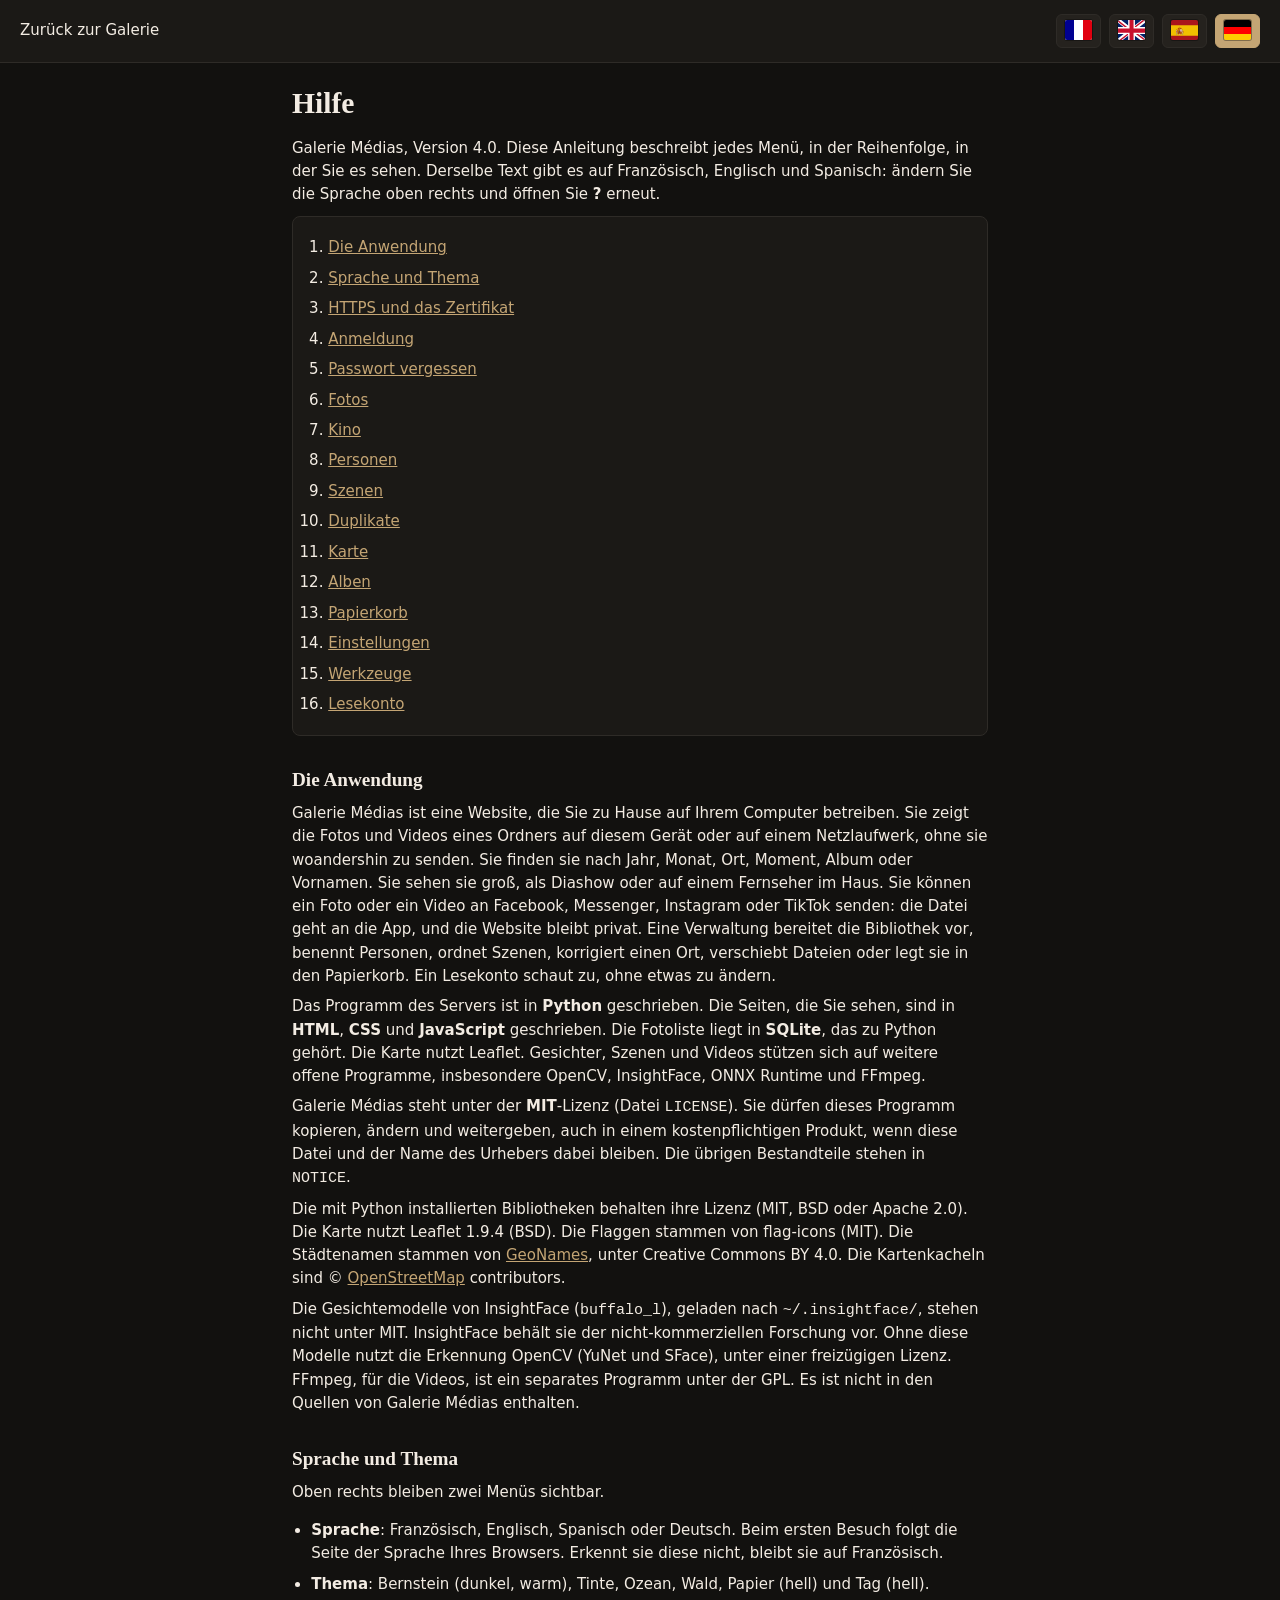
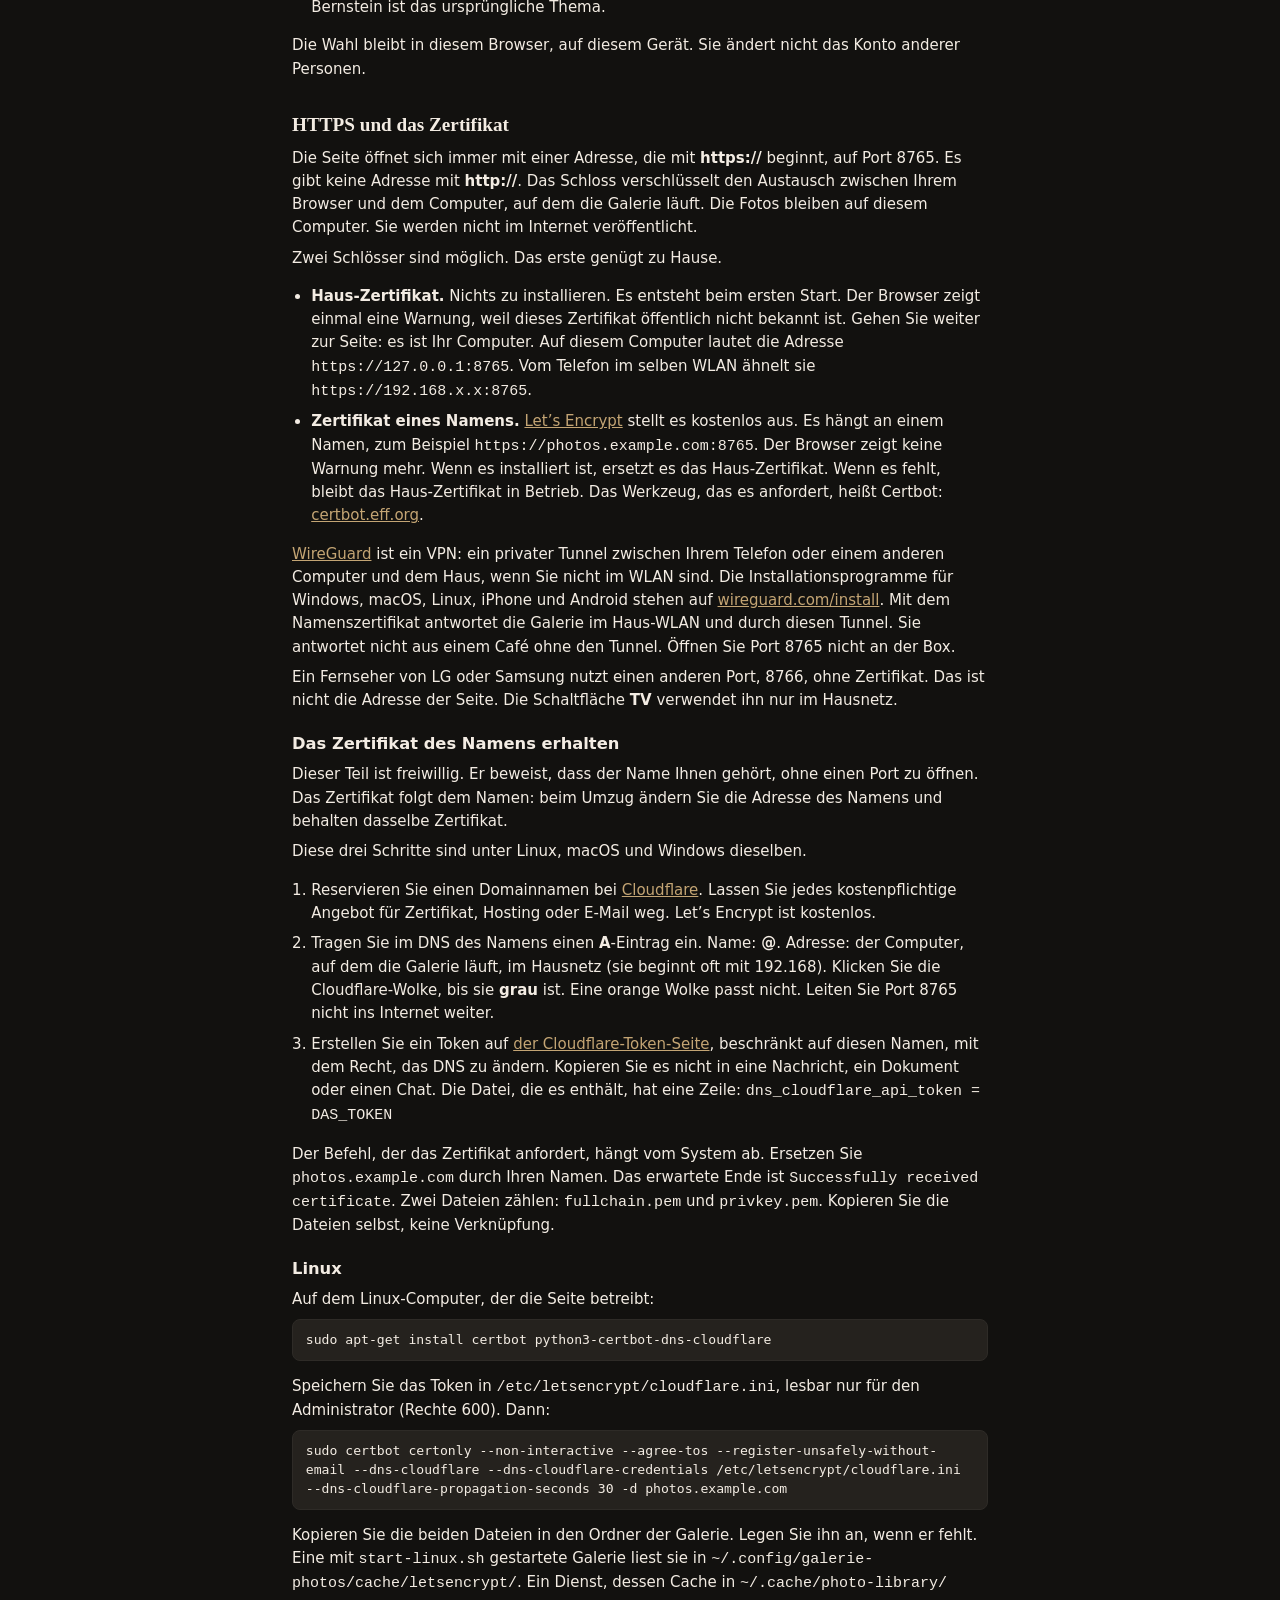
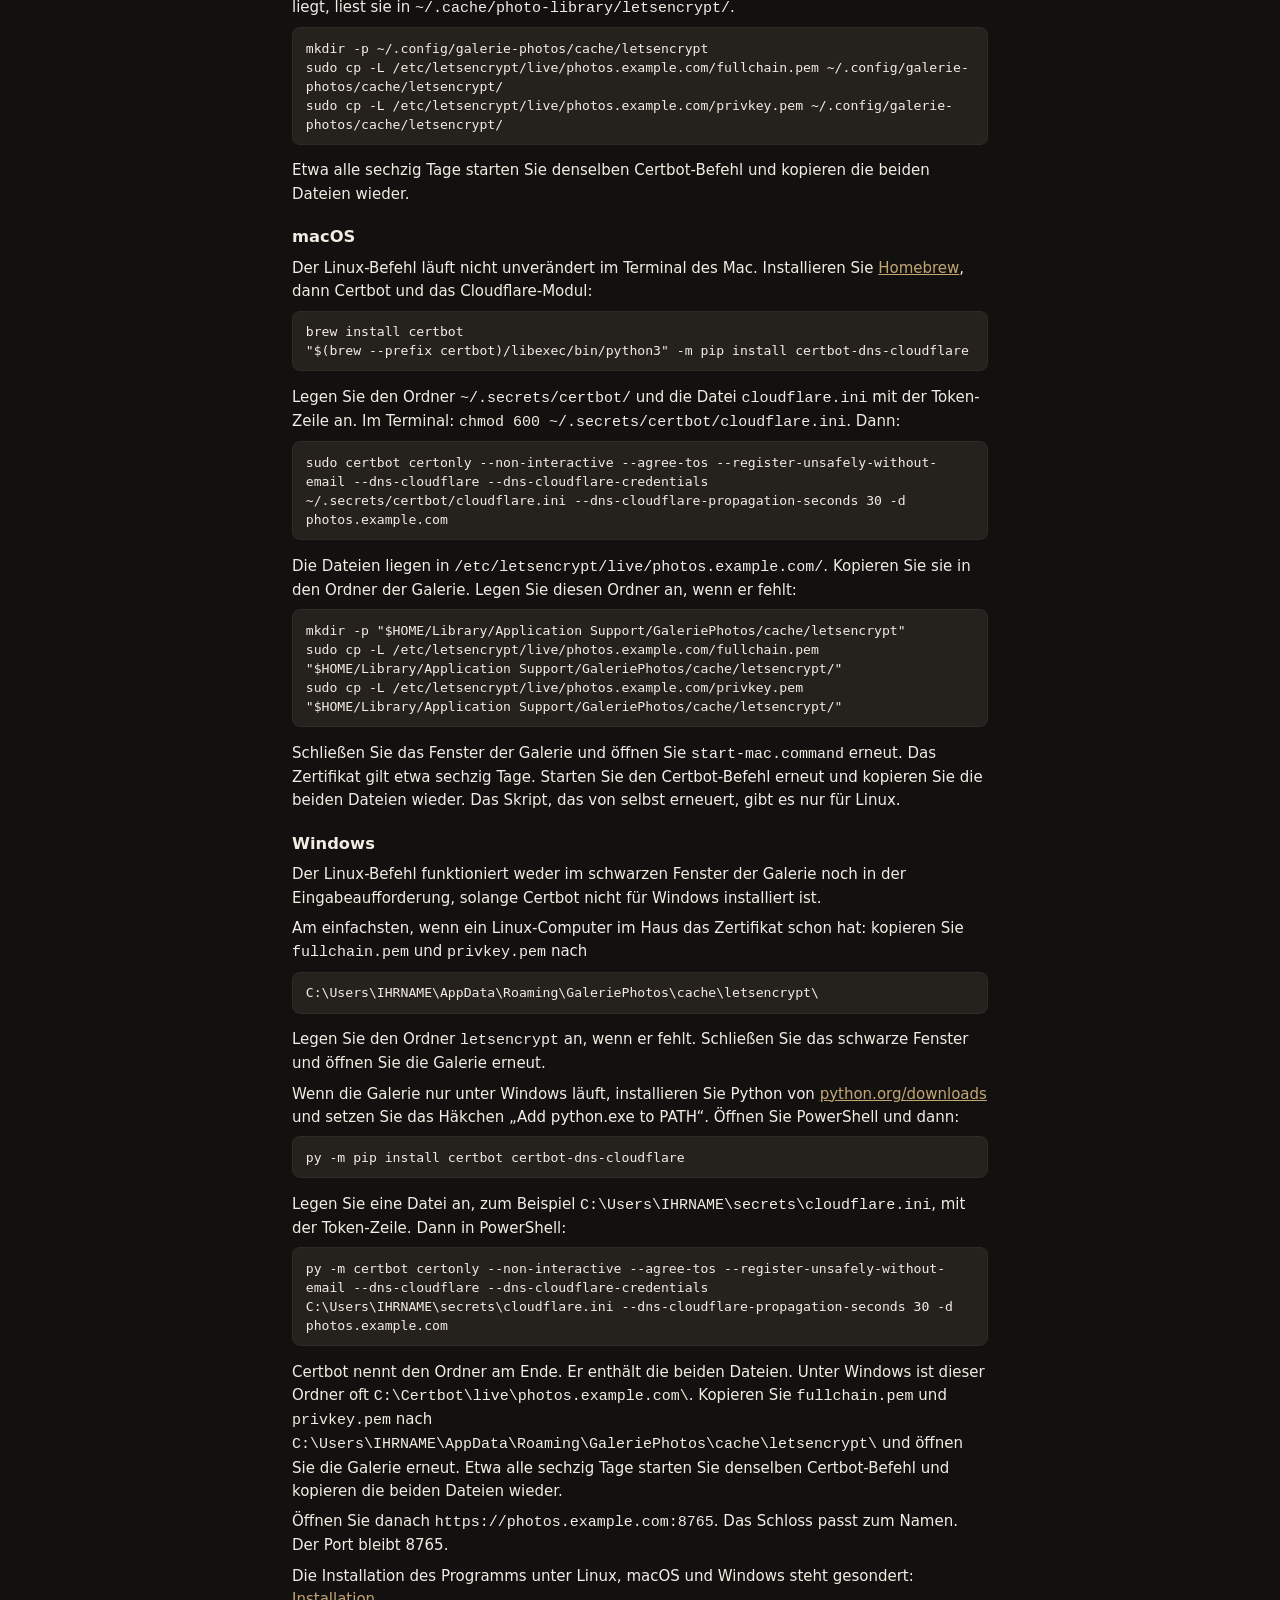
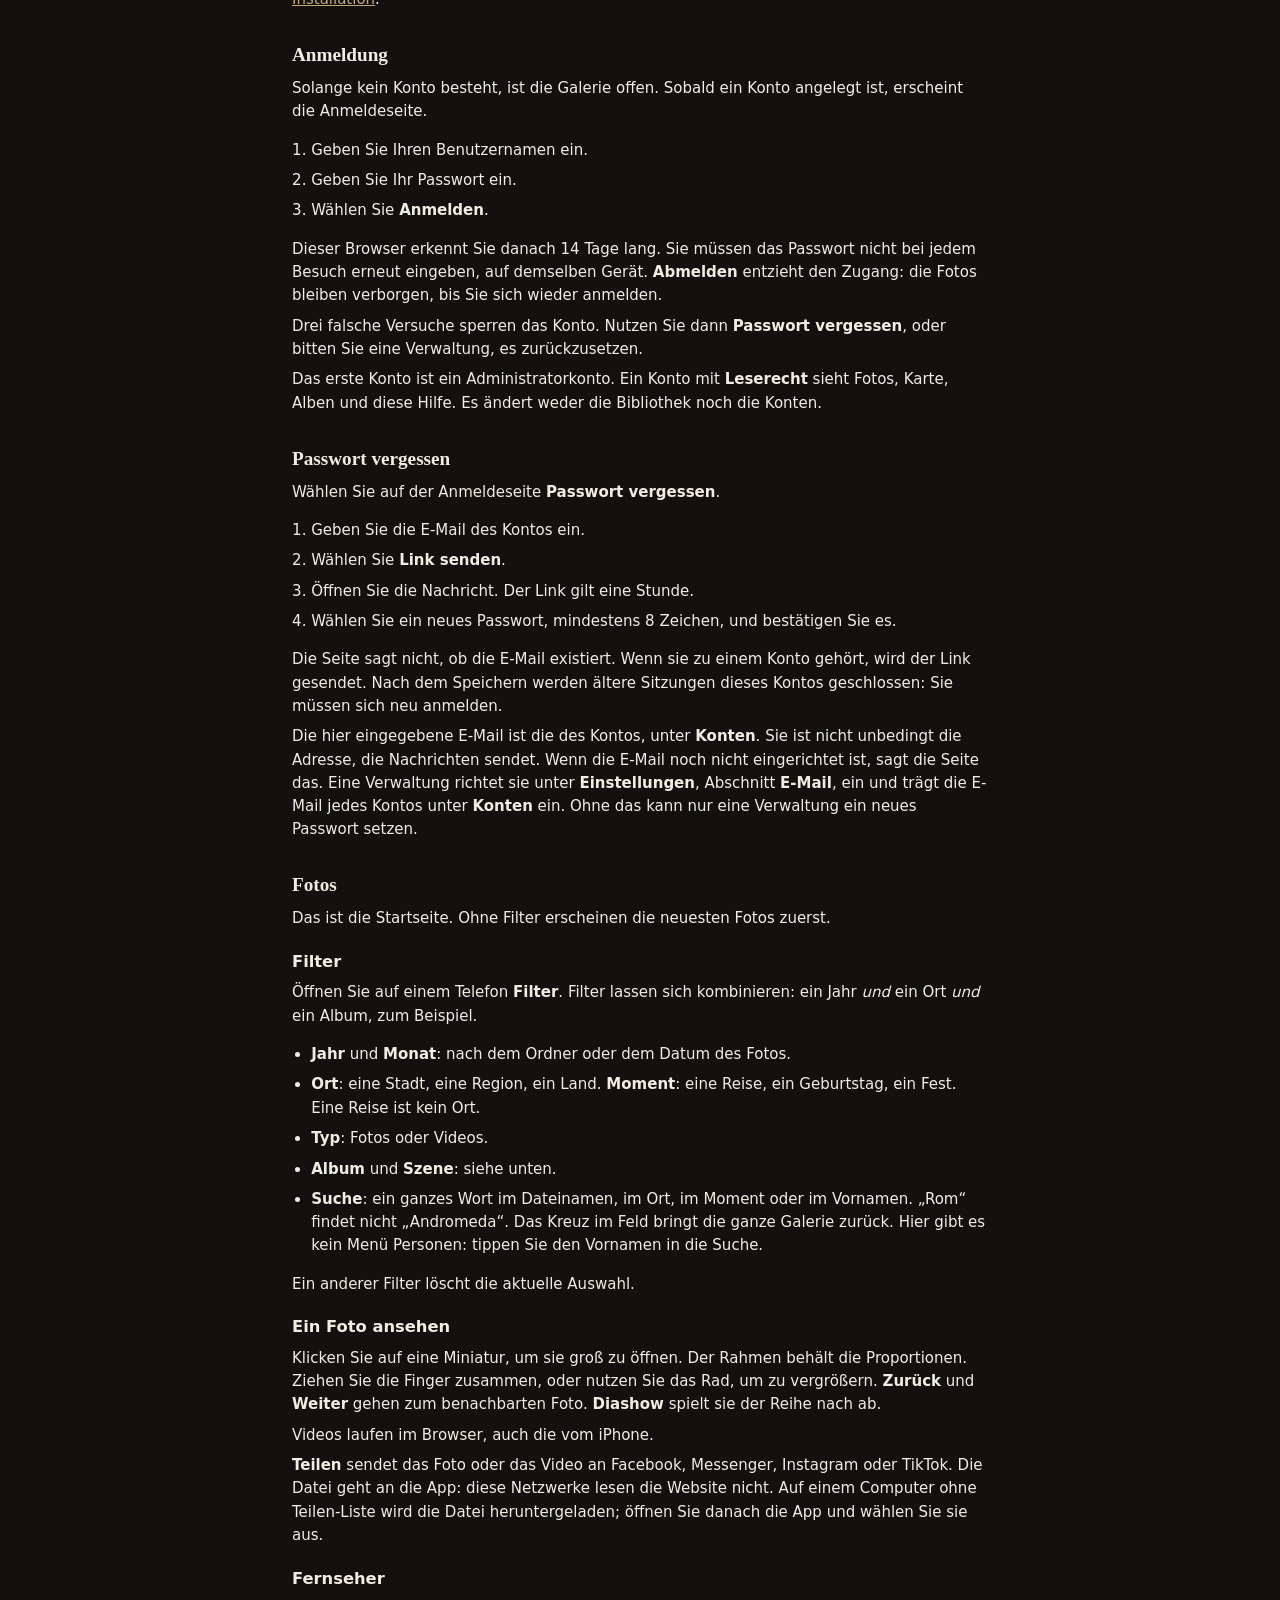
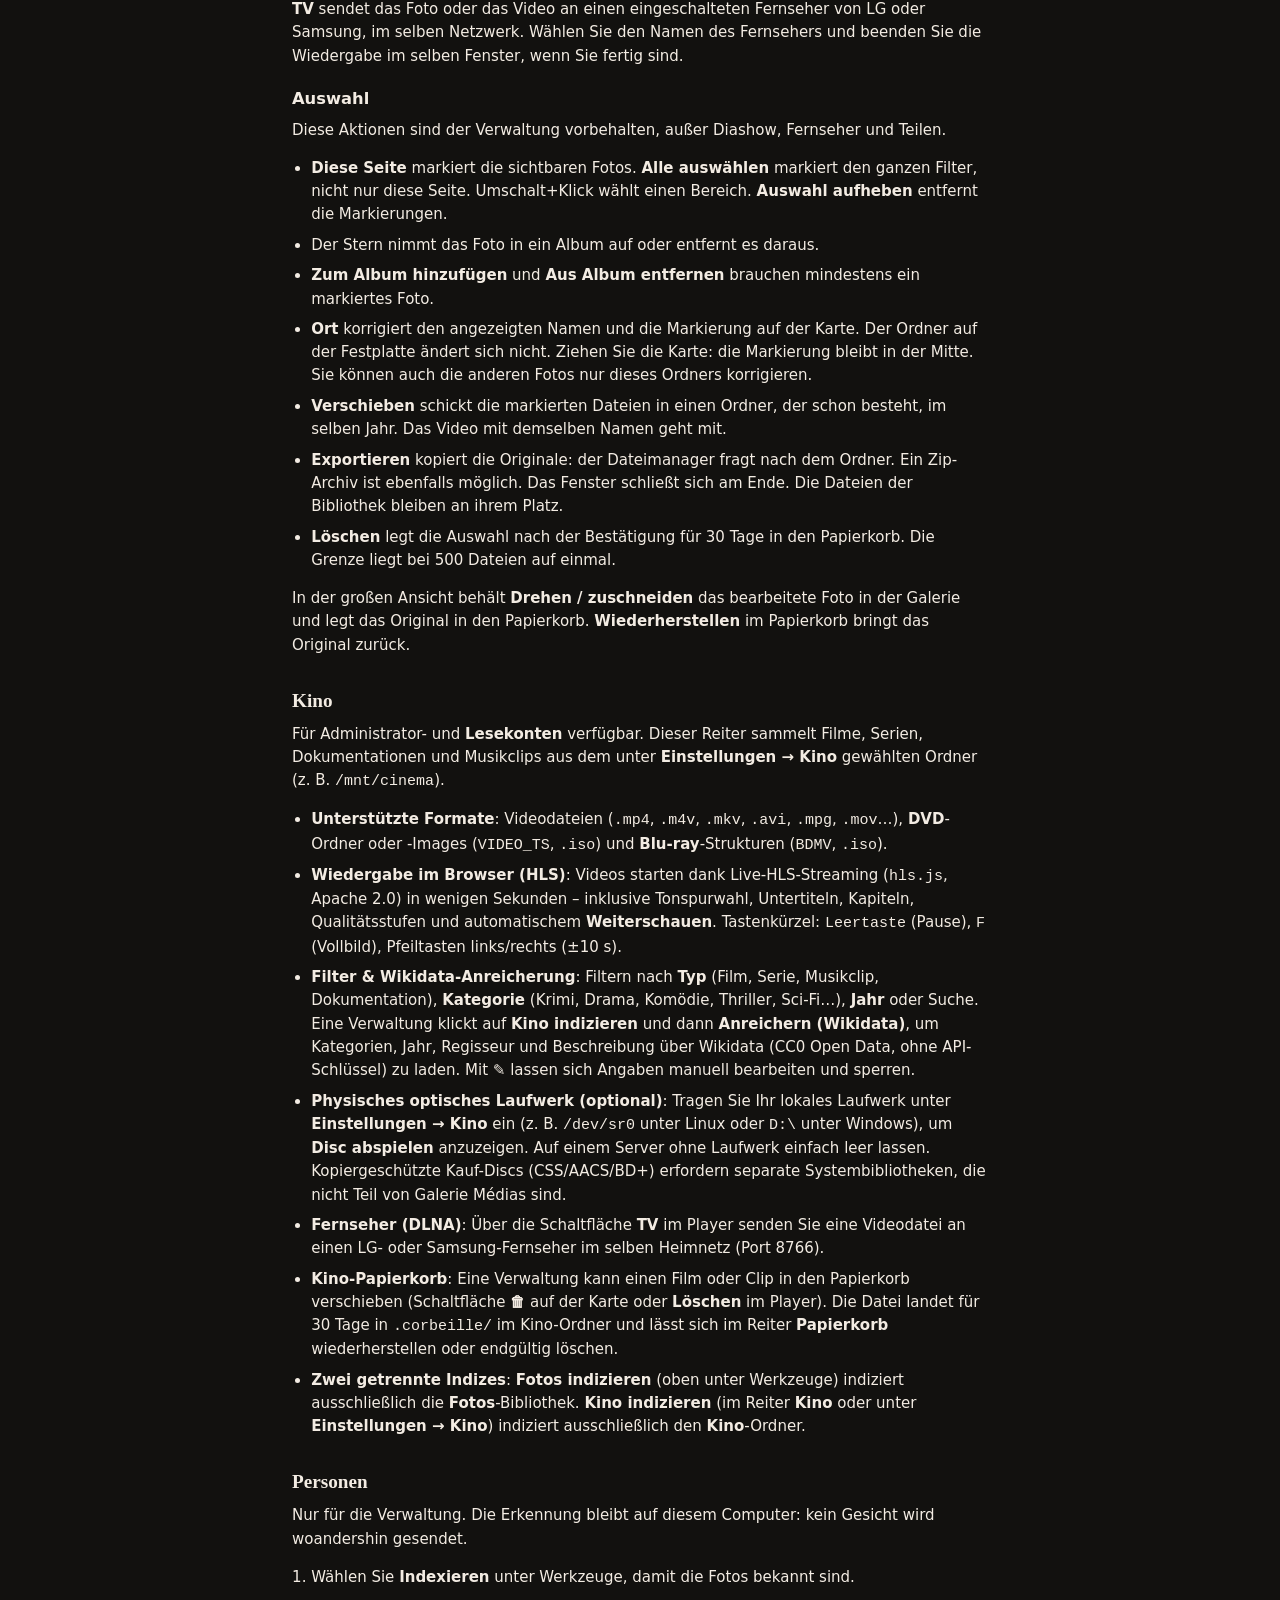
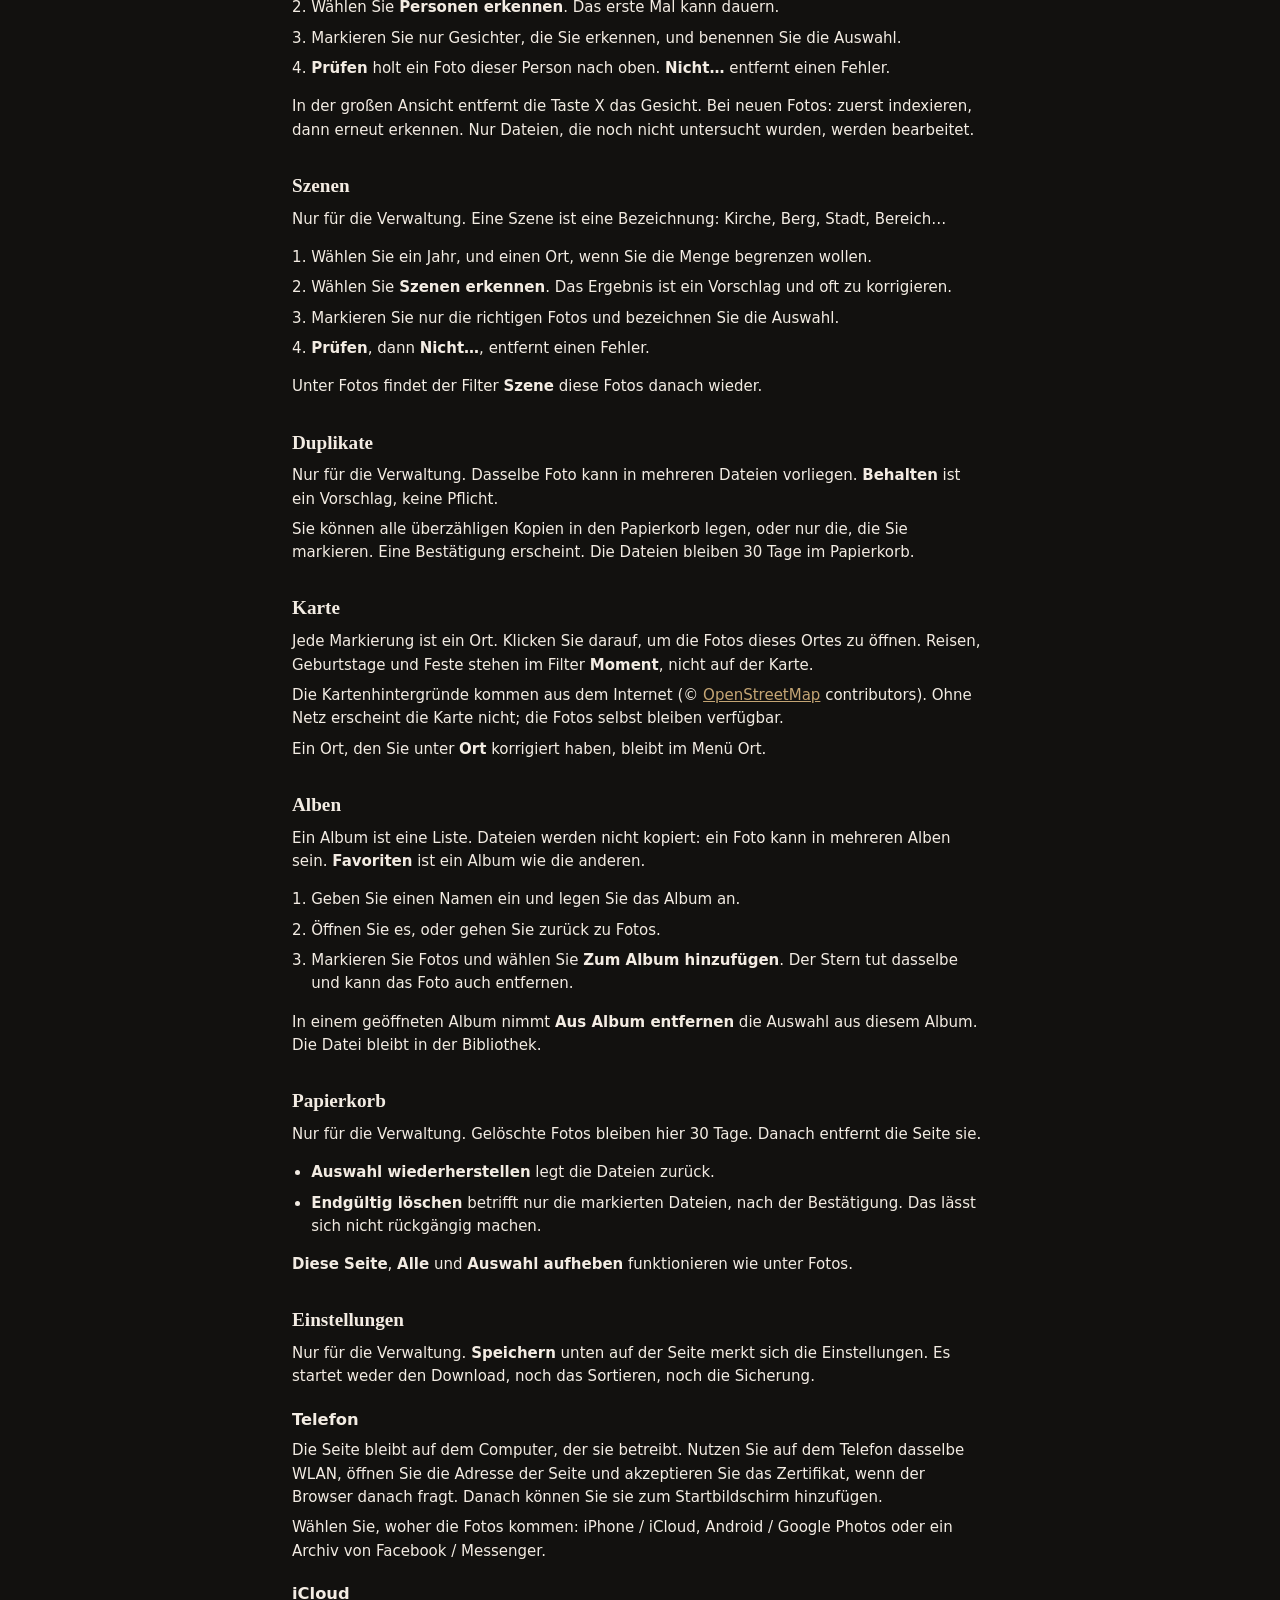
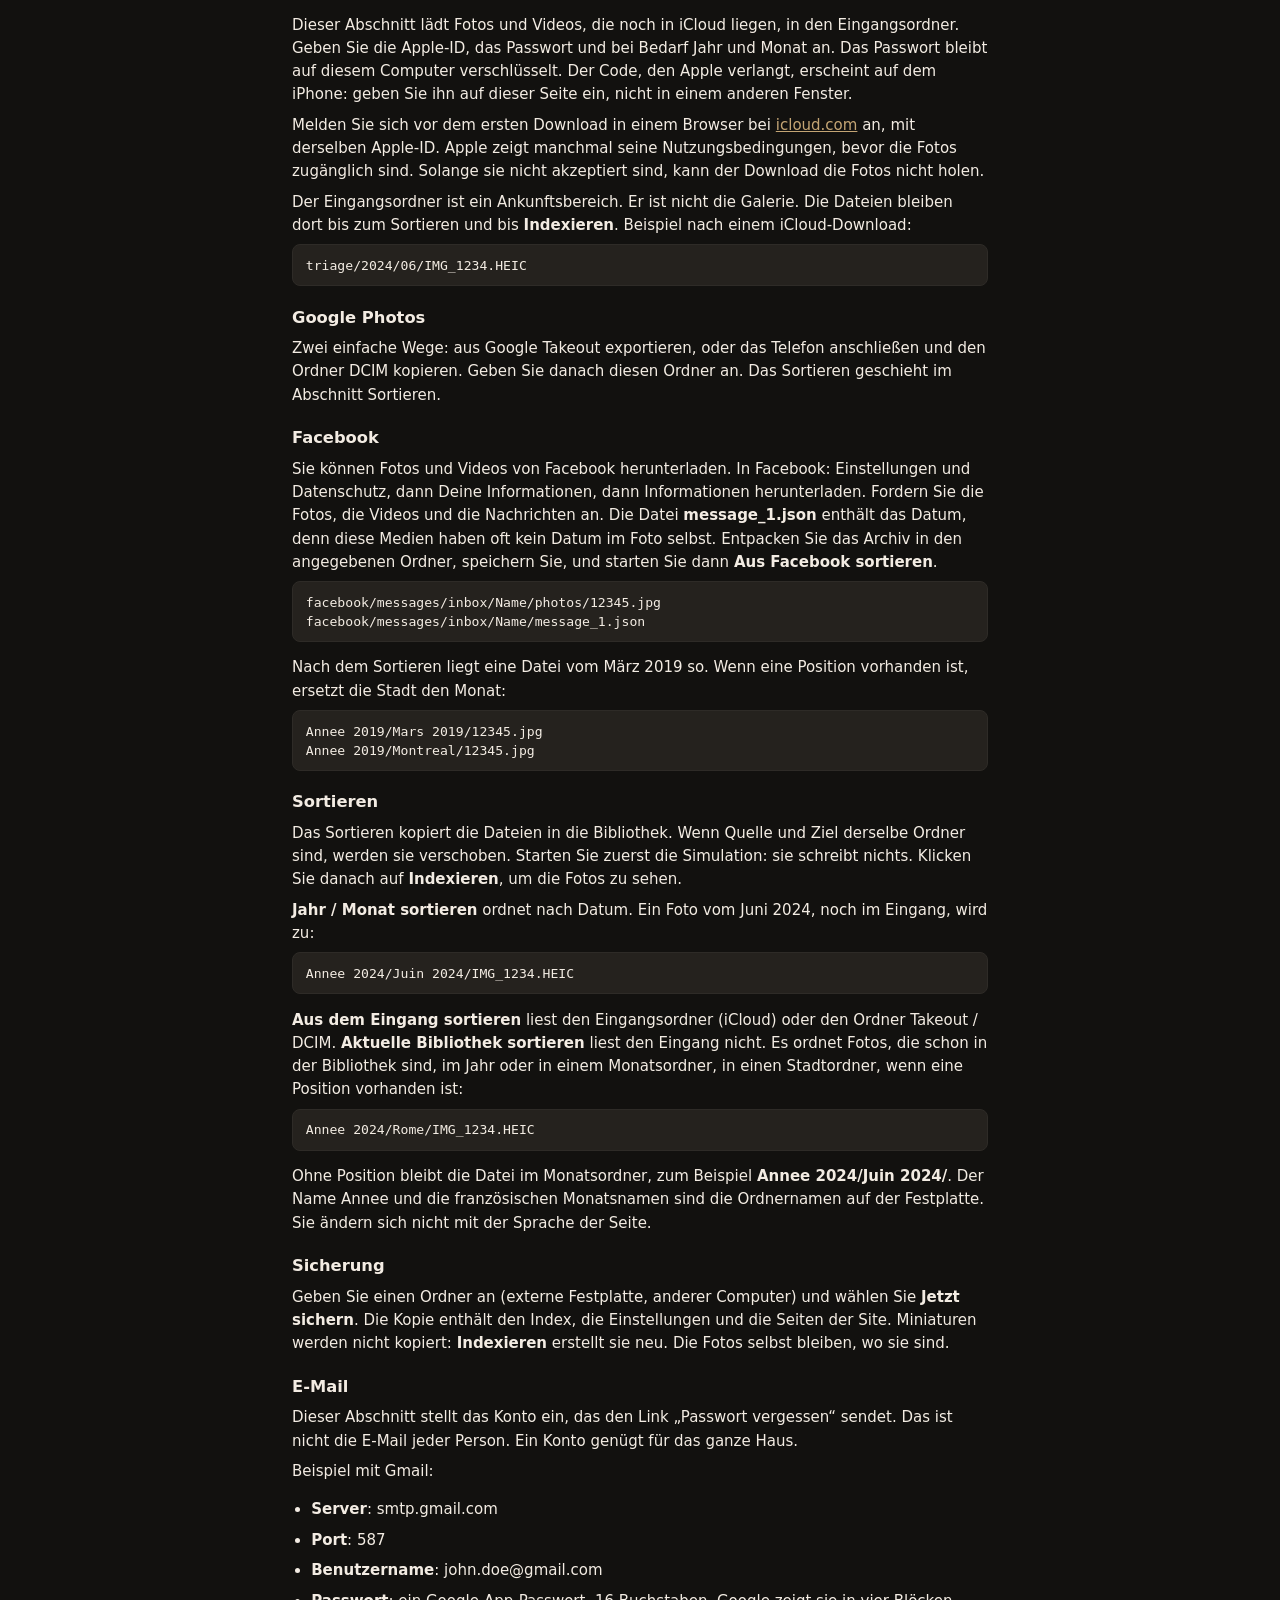
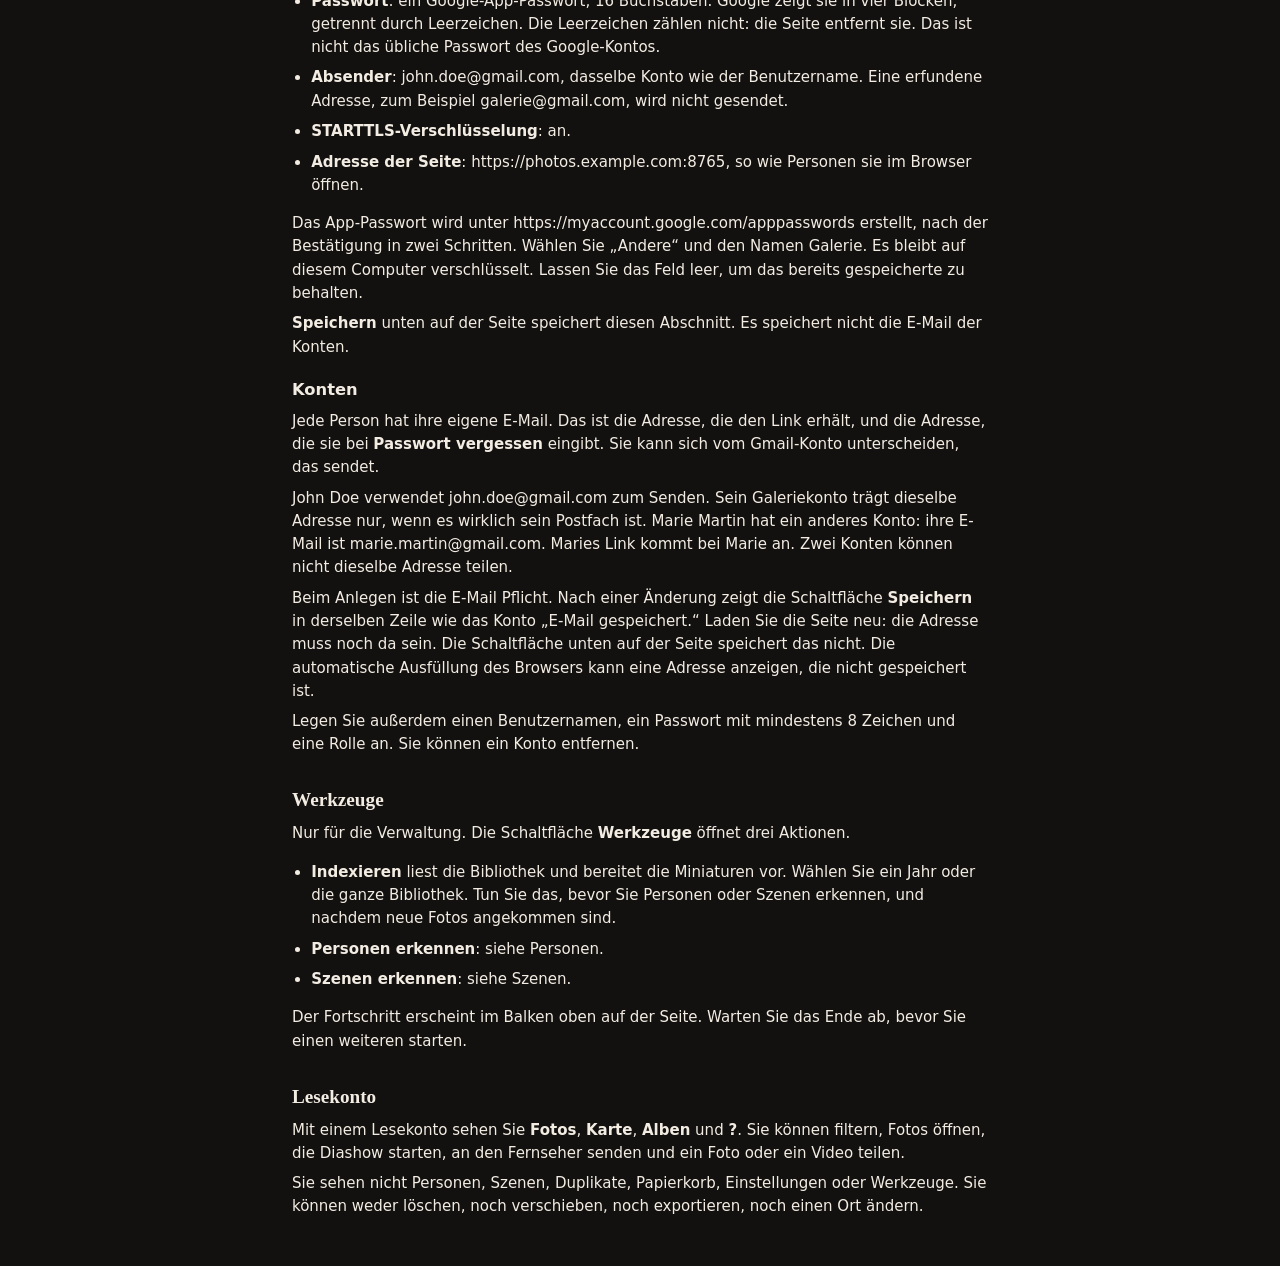
==== commit 0f399497: "Galerie Médias 4.0 : onglet Cinéma (HLS, DVD/Blu-ray, Wikidata CC0, corbeille, DLNA, aide 4 langues)" ====
--- a/static/help/de.html
+++ b/static/help/de.html
@@ -26,7 +26,7 @@
   </header>
   <article id="helpArticle" class="help-doc">
     <h1>Hilfe</h1>
-    <p>Galerie Médias, Version 3.0. Diese Anleitung beschreibt jedes Menü, in der Reihenfolge, in der Sie es sehen. Derselbe Text gibt es auf Französisch, Englisch und Spanisch: ändern Sie die Sprache oben rechts und öffnen Sie <strong>?</strong> erneut.</p>
+    <p>Galerie Médias, Version 4.0. Diese Anleitung beschreibt jedes Menü, in der Reihenfolge, in der Sie es sehen. Derselbe Text gibt es auf Französisch, Englisch und Spanisch: ändern Sie die Sprache oben rechts und öffnen Sie <strong>?</strong> erneut.</p>
     <nav class="toc" aria-label="Auf dieser Seite">
       <ol>
         <li><a href="#help-application">Die Anwendung</a></li>
@@ -35,6 +35,7 @@
         <li><a href="#help-connexion">Anmeldung</a></li>
         <li><a href="#help-mot-de-passe">Passwort vergessen</a></li>
         <li><a href="#help-photos">Fotos</a></li>
+        <li><a href="#help-cinema">Kino</a></li>
         <li><a href="#help-personnes">Personen</a></li>
         <li><a href="#help-scenes">Szenen</a></li>
         <li><a href="#help-doublons">Duplikate</a></li>
@@ -167,6 +168,18 @@
     </ul>
     <p>In der großen Ansicht behält <strong>Drehen / zuschneiden</strong> das bearbeitete Foto in der Galerie und legt das Original in den Papierkorb. <strong>Wiederherstellen</strong> im Papierkorb bringt das Original zurück.</p>
 
+    <h2 id="help-cinema">Kino</h2>
+    <p>Für Administrator- und <strong>Lesekonten</strong> verfügbar. Dieser Reiter sammelt Filme, Serien, Dokumentationen und Musikclips aus dem unter <strong>Einstellungen → Kino</strong> gewählten Ordner (z. B. <code>/mnt/cinema</code>).</p>
+    <ul>
+      <li><strong>Unterstützte Formate</strong>: Videodateien (<code>.mp4</code>, <code>.m4v</code>, <code>.mkv</code>, <code>.avi</code>, <code>.mpg</code>, <code>.mov</code>…), <strong>DVD</strong>-Ordner oder -Images (<code>VIDEO_TS</code>, <code>.iso</code>) und <strong>Blu-ray</strong>-Strukturen (<code>BDMV</code>, <code>.iso</code>).</li>
+      <li><strong>Wiedergabe im Browser (HLS)</strong>: Videos starten dank Live-HLS-Streaming (<code>hls.js</code>, Apache 2.0) in wenigen Sekunden – inklusive Tonspurwahl, Untertiteln, Kapiteln, Qualitätsstufen und automatischem <strong>Weiterschauen</strong>. Tastenkürzel: <code>Leertaste</code> (Pause), <code>F</code> (Vollbild), Pfeiltasten links/rechts (±10 s).</li>
+      <li><strong>Filter &amp; Wikidata-Anreicherung</strong>: Filtern nach <strong>Typ</strong> (Film, Serie, Musikclip, Dokumentation), <strong>Kategorie</strong> (Krimi, Drama, Komödie, Thriller, Sci-Fi…), <strong>Jahr</strong> oder Suche. Eine Verwaltung klickt auf <strong>Kino indizieren</strong> und dann <strong>Anreichern (Wikidata)</strong>, um Kategorien, Jahr, Regisseur und Beschreibung über Wikidata (CC0 Open Data, ohne API-Schlüssel) zu laden. Mit <strong>✎</strong> lassen sich Angaben manuell bearbeiten und sperren.</li>
+      <li><strong>Physisches optisches Laufwerk (optional)</strong>: Tragen Sie Ihr lokales Laufwerk unter <strong>Einstellungen → Kino</strong> ein (z. B. <code>/dev/sr0</code> unter Linux oder <code>D:\</code> unter Windows), um <strong>Disc abspielen</strong> anzuzeigen. Auf einem Server ohne Laufwerk einfach leer lassen. Kopiergeschützte Kauf-Discs (CSS/AACS/BD+) erfordern separate Systembibliotheken, die nicht Teil von Galerie Médias sind.</li>
+      <li><strong>Fernseher (DLNA)</strong>: Über die Schaltfläche <strong>TV</strong> im Player senden Sie eine Videodatei an einen LG- oder Samsung-Fernseher im selben Heimnetz (Port 8766).</li>
+      <li><strong>Kino-Papierkorb</strong>: Eine Verwaltung kann einen Film oder Clip in den Papierkorb verschieben (Schaltfläche <strong>🗑</strong> auf der Karte oder <strong>Löschen</strong> im Player). Die Datei landet für 30 Tage in <code>.corbeille/</code> im Kino-Ordner und lässt sich im Reiter <strong>Papierkorb</strong> wiederherstellen oder endgültig löschen.</li>
+      <li><strong>Zwei getrennte Indizes</strong>: <strong>Fotos indizieren</strong> (oben unter Werkzeuge) indiziert ausschließlich die <strong>Fotos</strong>-Bibliothek. <strong>Kino indizieren</strong> (im Reiter <strong>Kino</strong> oder unter <strong>Einstellungen → Kino</strong>) indiziert ausschließlich den <strong>Kino</strong>-Ordner.</li>
+    </ul>
+
     <h2 id="help-personnes">Personen</h2>
     <p>Nur für die Verwaltung. Die Erkennung bleibt auf diesem Computer: kein Gesicht wird woandershin gesendet.</p>
     <ol>
--- a/static/styles.css
+++ b/static/styles.css
@@ -1567,3 +1567,251 @@
   font-size: 0.85rem;
   color: var(--gold-2);
 }
+
+/* Cinéma */
+.cinema-banner {
+  margin: 10px 18px 0;
+  padding: 10px 14px;
+  border-radius: 8px;
+  border: 1px solid var(--gold);
+  background: var(--bg-2);
+  color: var(--gold-2);
+}
+.cinema-filters {
+  margin: 10px 18px;
+}
+.cinema-continue-head {
+  display: flex;
+  align-items: center;
+  justify-content: space-between;
+  gap: 10px;
+  padding: 14px 18px 8px;
+}
+.cinema-continue-head .cinema-section-title {
+  margin: 0;
+}
+.cinema-clear-continue {
+  font-size: 0.84rem;
+  padding: 4px 10px;
+}
+.cinema-section-title {
+  margin: 14px 18px 8px;
+  font-size: 1.05rem;
+  color: var(--gold-2);
+}
+.cinema-continue {
+  display: flex;
+  gap: 12px;
+  overflow-x: auto;
+  padding: 4px 18px 12px;
+}
+.cinema-grid {
+  display: grid;
+  grid-template-columns: repeat(auto-fill, minmax(220px, 1fr));
+  gap: 14px;
+  padding: 8px 18px 20px;
+}
+.cinema-card {
+  background: var(--bg-2);
+  border: 1px solid var(--line);
+  border-radius: 10px;
+  overflow: hidden;
+  cursor: pointer;
+  transition: transform 0.14s ease, border-color 0.14s ease;
+  display: flex;
+  flex-direction: column;
+}
+.cinema-card:hover {
+  transform: translateY(-2px);
+  border-color: var(--gold);
+}
+.cinema-card-compact {
+  min-width: 220px;
+  max-width: 240px;
+  flex: 0 0 auto;
+}
+.cinema-poster-wrap {
+  position: relative;
+  aspect-ratio: 16 / 9;
+  background: #000;
+  overflow: hidden;
+}
+.cinema-poster {
+  width: 100%;
+  height: 100%;
+  object-fit: cover;
+  display: block;
+}
+.cinema-dur {
+  position: absolute;
+  right: 6px;
+  bottom: 6px;
+  padding: 2px 6px;
+  border-radius: 4px;
+  background: rgba(0, 0, 0, 0.78);
+  color: #fff;
+  font-size: 0.78rem;
+}
+.cinema-card-edit {
+  position: absolute;
+  top: 6px;
+  right: 6px;
+  width: 30px;
+  height: 30px;
+  padding: 0;
+  border-radius: 999px;
+  background: rgba(0, 0, 0, 0.7);
+  color: #fff;
+  border: 1px solid rgba(255, 255, 255, 0.25);
+  cursor: pointer;
+}
+.cinema-card-trash {
+  right: 42px;
+}
+.cinema-trash-wrap {
+  margin-top: 24px;
+  border-top: 1px solid var(--line);
+  padding-top: 8px;
+}
+.cinema-trash-card {
+  cursor: default;
+}
+.cinema-trash-actions {
+  display: flex;
+  flex-wrap: wrap;
+  gap: 6px;
+  margin-top: 8px;
+}
+.cinema-trash-actions button {
+  font-size: 0.82rem;
+  padding: 4px 8px;
+}
+.cinema-prog {
+  position: absolute;
+  left: 0;
+  right: 0;
+  bottom: 0;
+  height: 4px;
+  background: rgba(255, 255, 255, 0.2);
+}
+.cinema-prog > div {
+  height: 100%;
+  background: var(--gold);
+}
+.cinema-card-body {
+  padding: 10px 12px 12px;
+  display: flex;
+  flex-direction: column;
+  gap: 4px;
+}
+.cinema-card-title {
+  margin: 0;
+  font-size: 0.98rem;
+  white-space: nowrap;
+  overflow: hidden;
+  text-overflow: ellipsis;
+}
+.cinema-card-meta {
+  margin: 0;
+  font-size: 0.84rem;
+}
+.cinema-chips {
+  display: flex;
+  flex-wrap: wrap;
+  gap: 4px;
+  margin-top: 4px;
+}
+.cinema-chip {
+  padding: 1px 7px;
+  border-radius: 999px;
+  border: 1px solid var(--line);
+  font-size: 0.76rem;
+  color: var(--gold-2);
+}
+.cinema-player-dlg {
+  width: min(1080px, 96vw);
+  max-width: 96vw;
+  max-height: 94vh;
+  padding: 0;
+  border: 1px solid var(--line);
+  border-radius: 12px;
+  background: var(--bg-2);
+  color: var(--ink);
+}
+.cinema-player-dlg::backdrop {
+  background: rgba(0, 0, 0, 0.8);
+}
+.cinema-player-inner {
+  padding: 14px 16px 16px;
+  display: flex;
+  flex-direction: column;
+  gap: 10px;
+}
+.cinema-player-top {
+  display: flex;
+  justify-content: space-between;
+  align-items: flex-start;
+  gap: 12px;
+}
+.cinema-player-top h2 {
+  margin: 0;
+  font-size: 1.2rem;
+}
+.cinema-player-top p {
+  margin: 2px 0 0;
+  font-size: 0.9rem;
+}
+.cinema-player-top-actions {
+  display: flex;
+  gap: 8px;
+  flex-shrink: 0;
+}
+.cinema-video-wrap {
+  background: #000;
+  border-radius: 8px;
+  overflow: hidden;
+}
+#cinemaVideo {
+  width: 100%;
+  max-height: 62vh;
+  display: block;
+  background: #000;
+}
+.cinema-controls {
+  display: flex;
+  flex-wrap: wrap;
+  gap: 10px 14px;
+  align-items: center;
+}
+.cinema-controls label {
+  display: inline-flex;
+  align-items: center;
+  gap: 6px;
+  font-size: 0.9rem;
+}
+.cinema-overview {
+  margin: 0;
+  font-size: 0.92rem;
+  line-height: 1.45;
+  color: var(--muted);
+}
+.cinema-edit-form {
+  width: min(560px, 92vw);
+}
+.cinema-edit-row {
+  display: grid;
+  grid-template-columns: 1fr 120px;
+  gap: 10px;
+}
+.cinema-cat-checks {
+  display: flex;
+  flex-wrap: wrap;
+  gap: 6px 10px;
+  margin-top: 6px;
+}
+.cinema-cat-opt {
+  display: inline-flex;
+  align-items: center;
+  gap: 4px;
+  font-size: 0.88rem;
+}
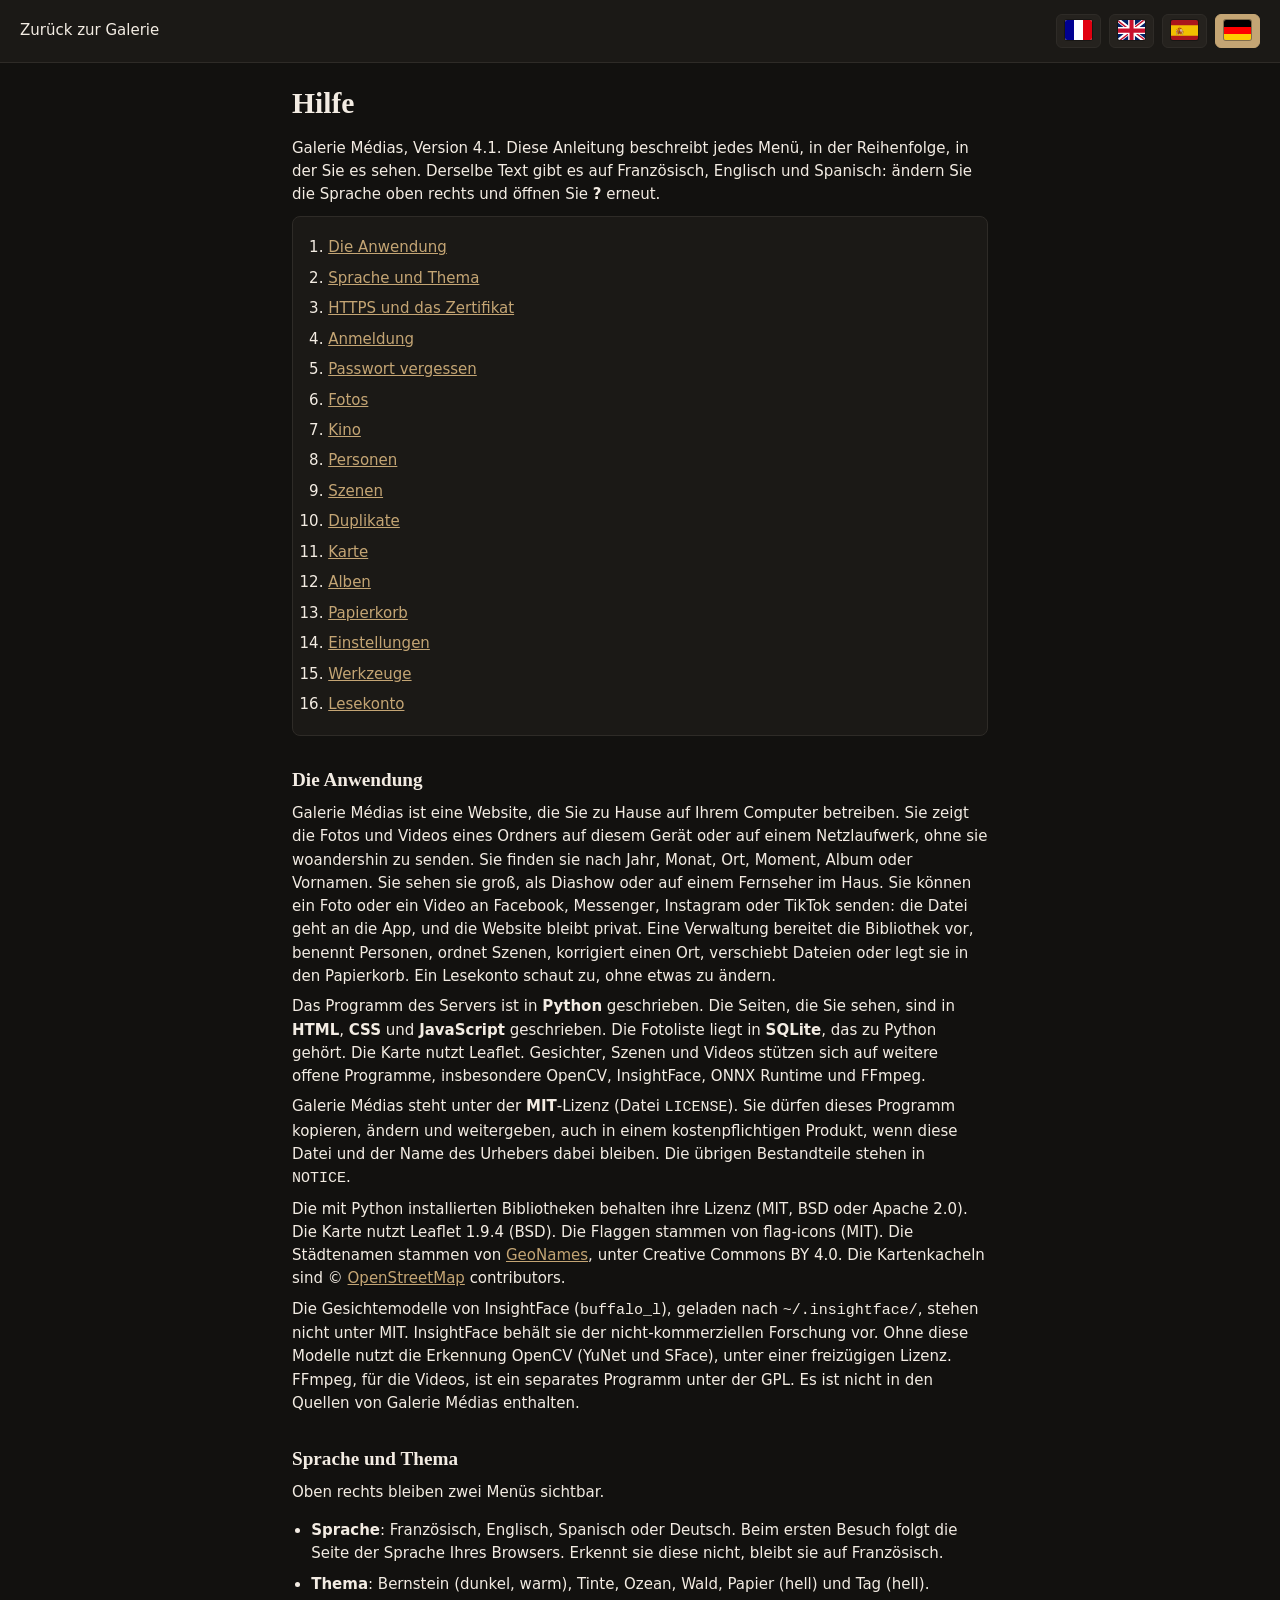
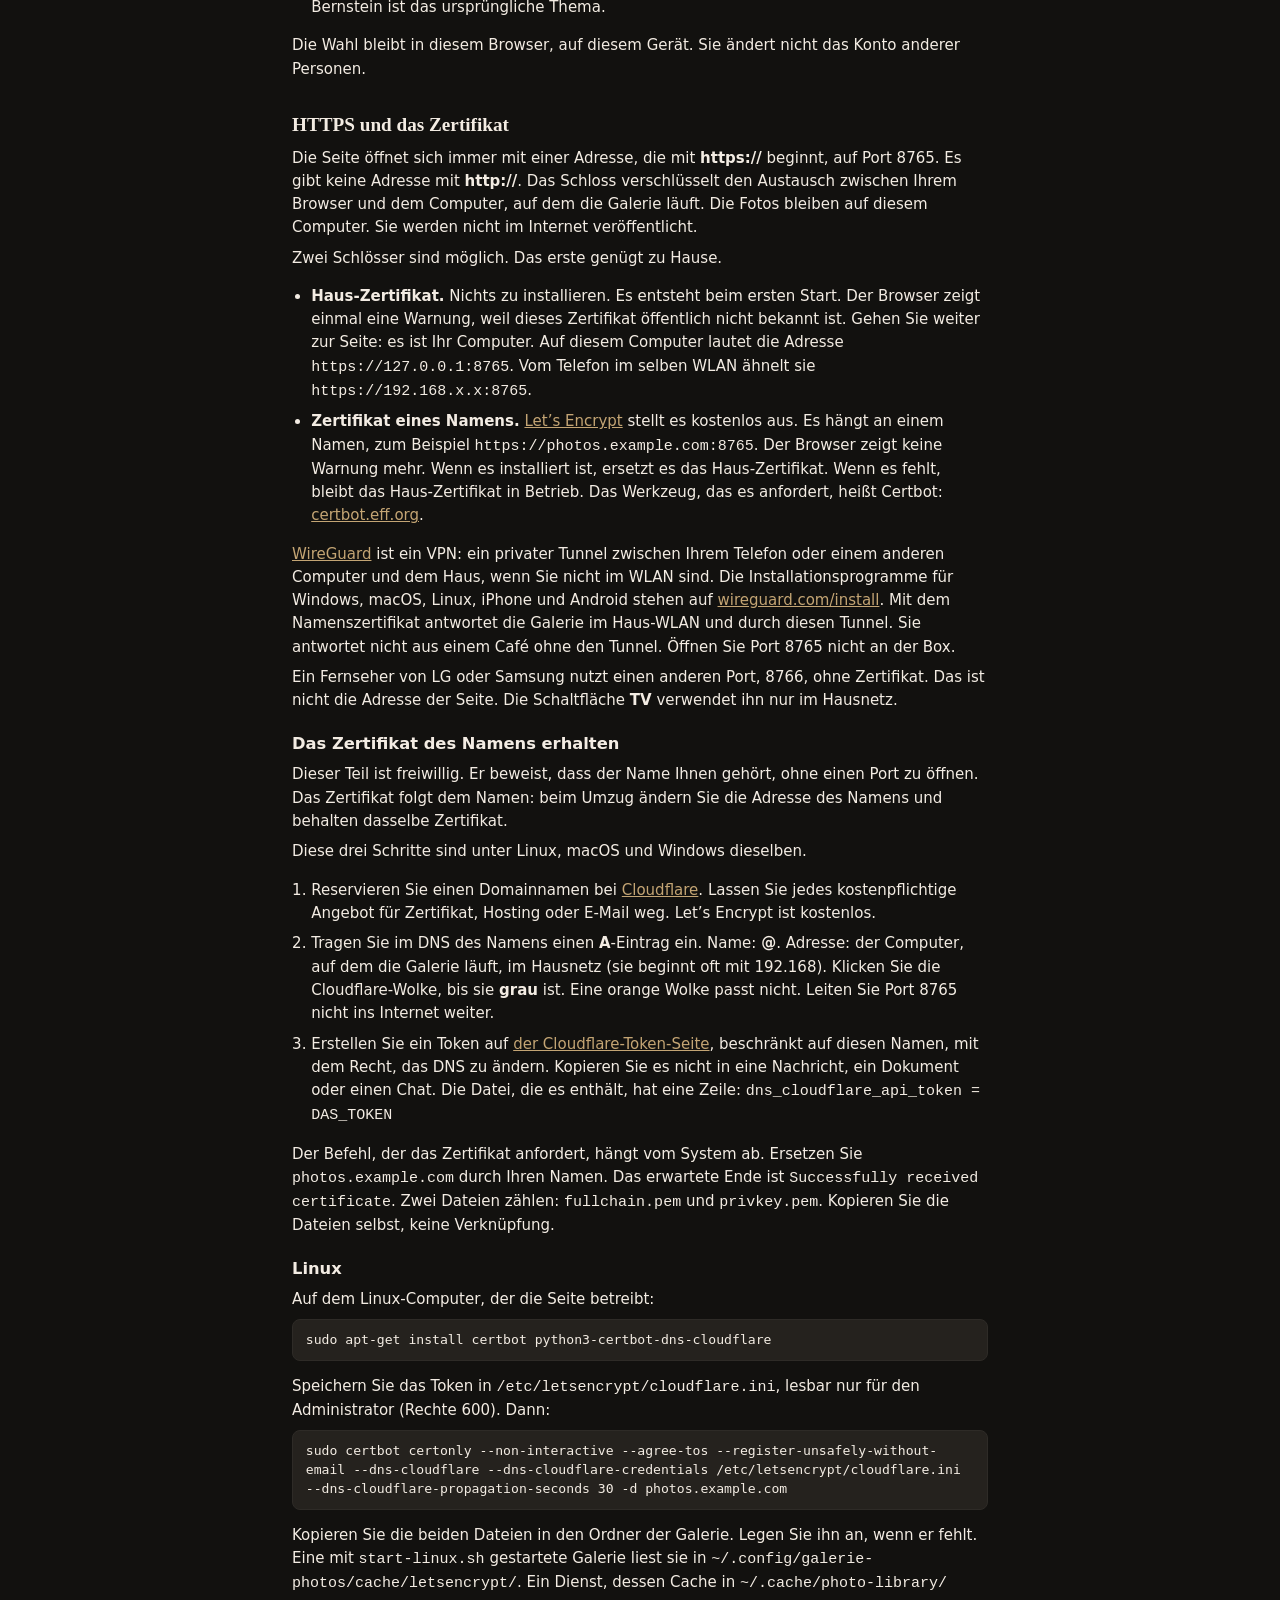
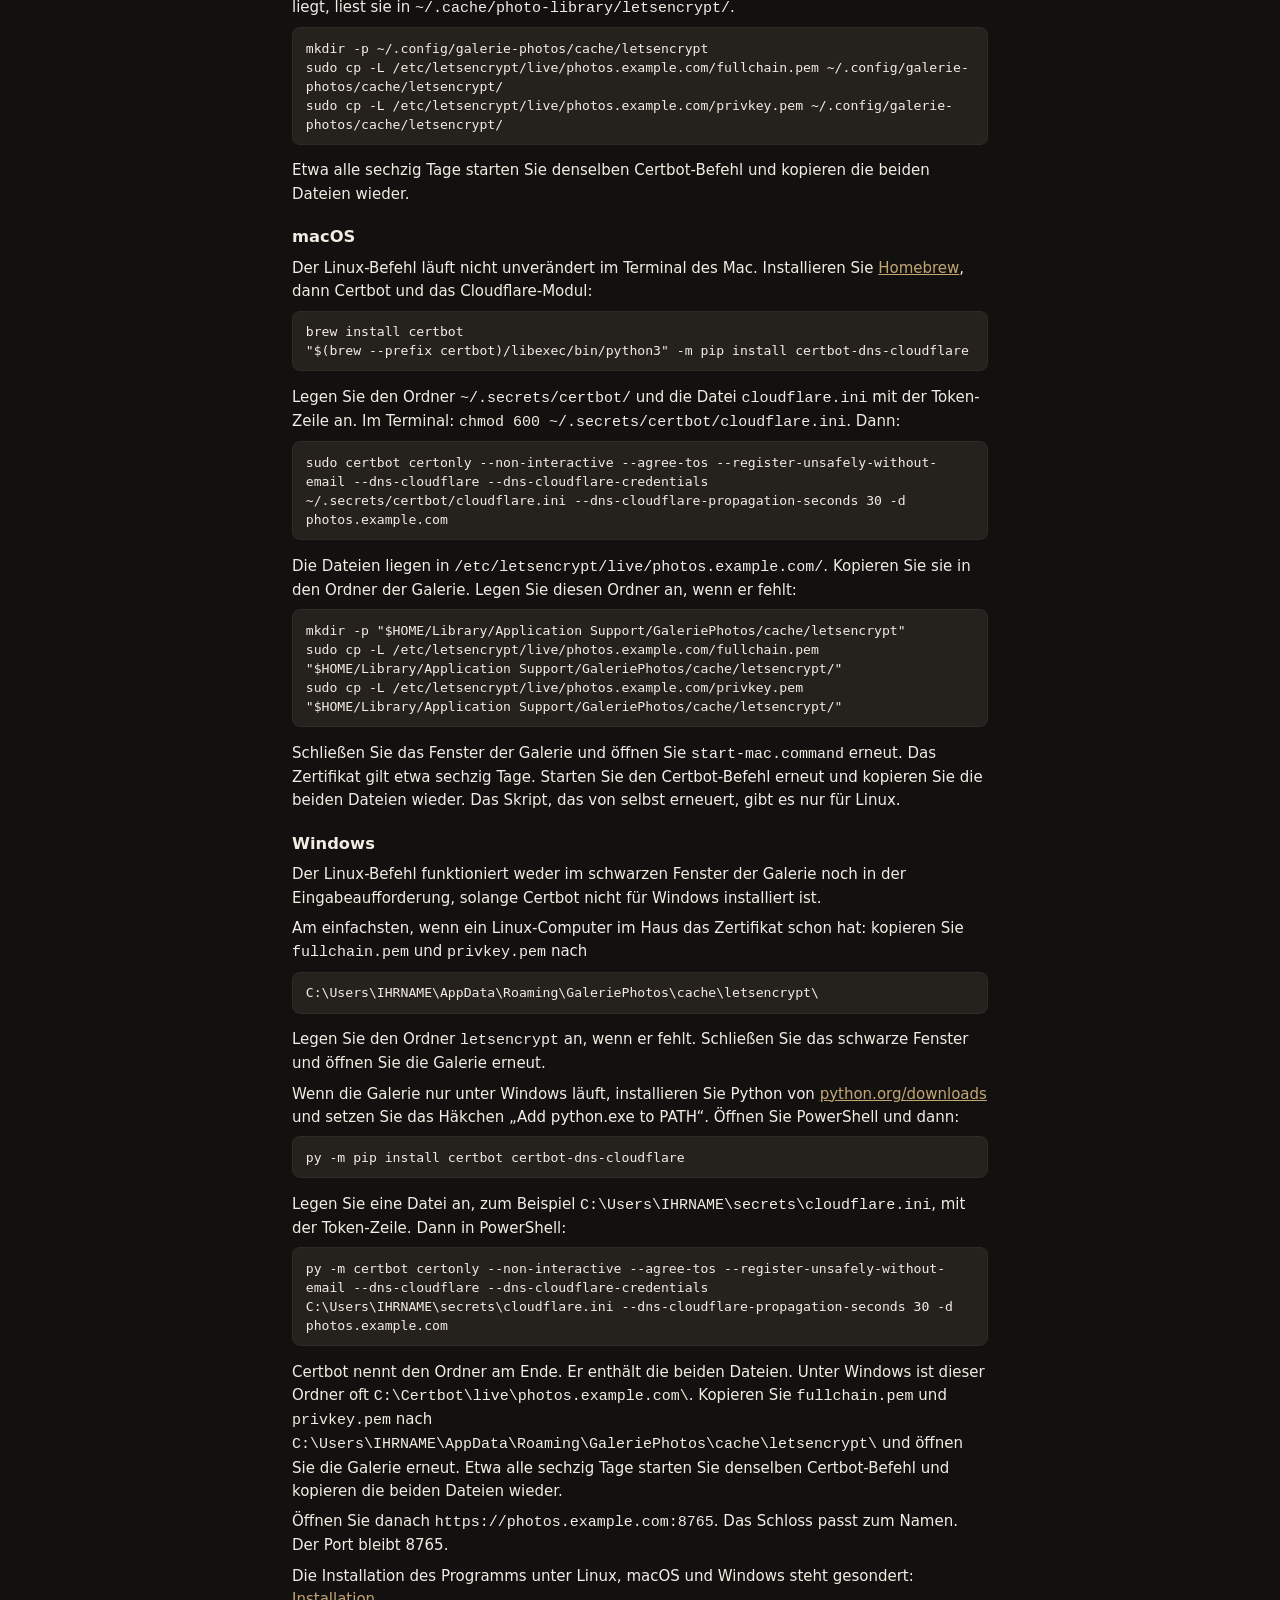
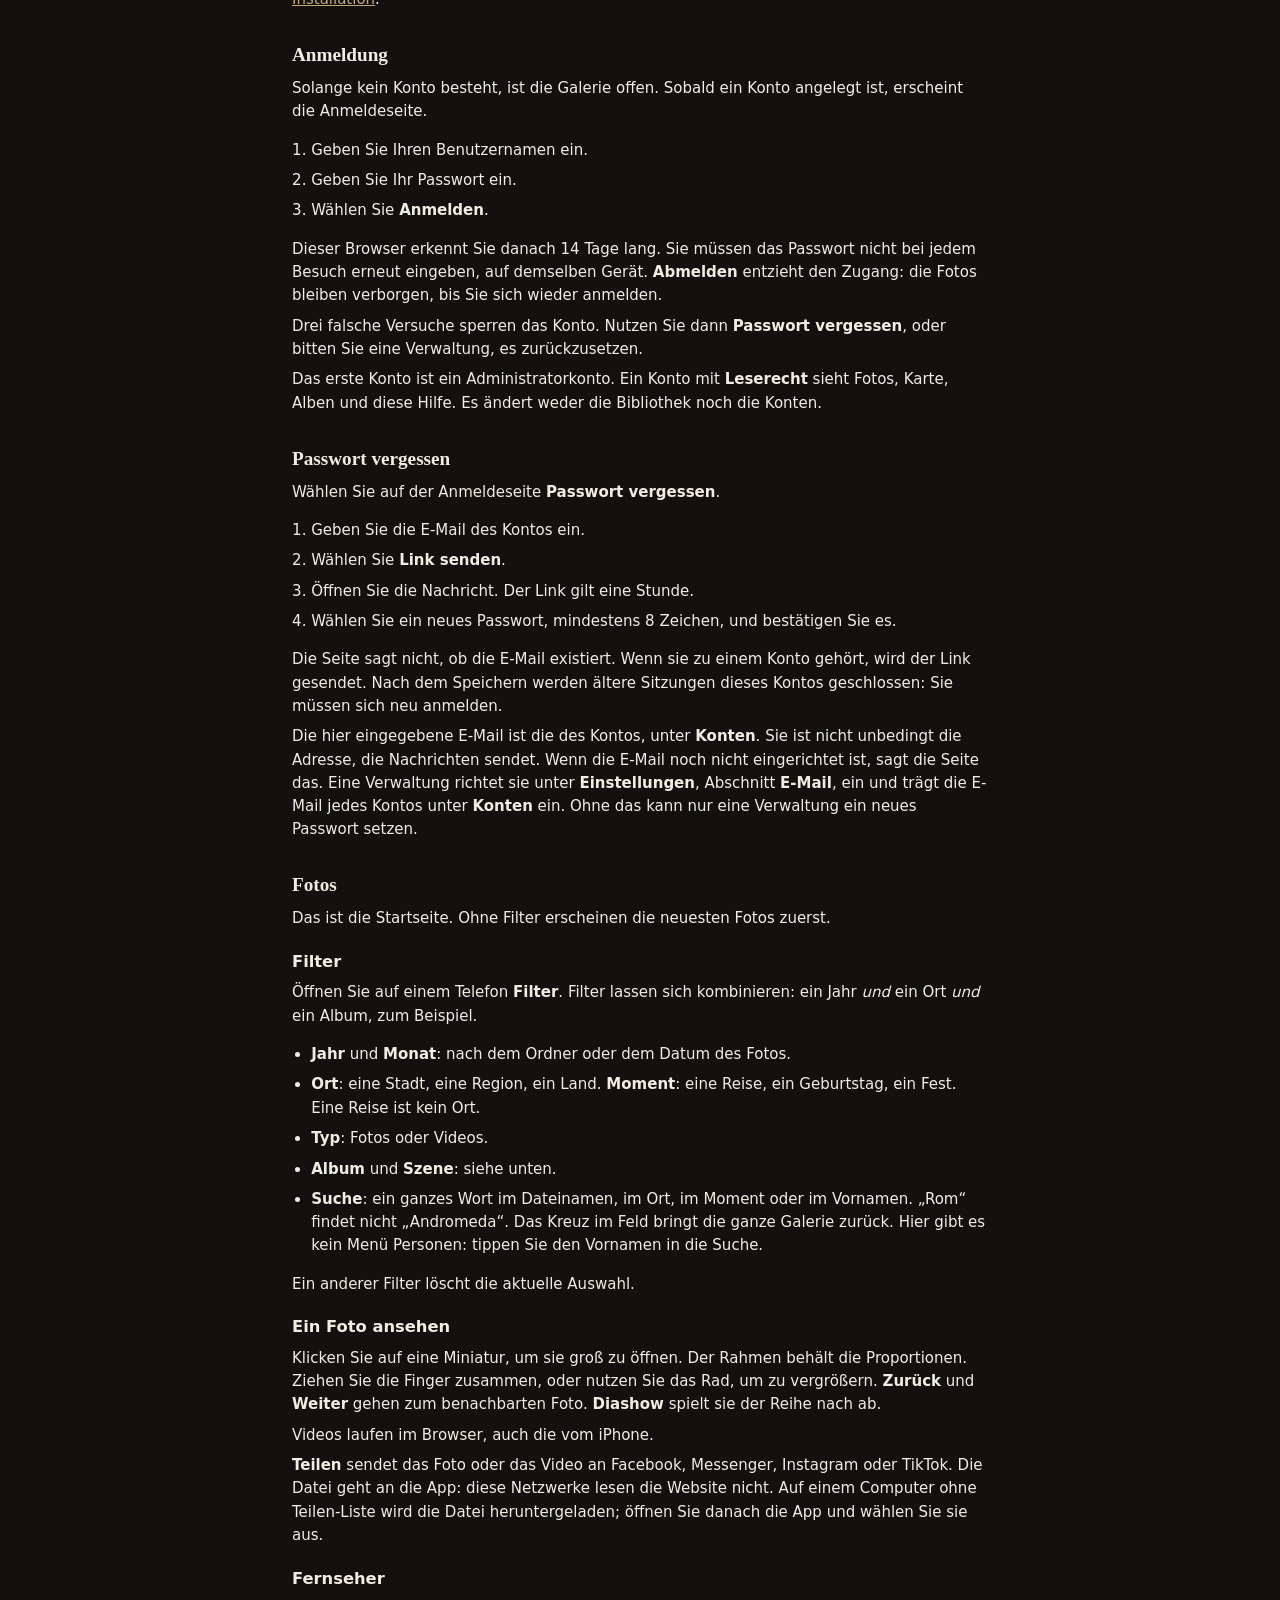
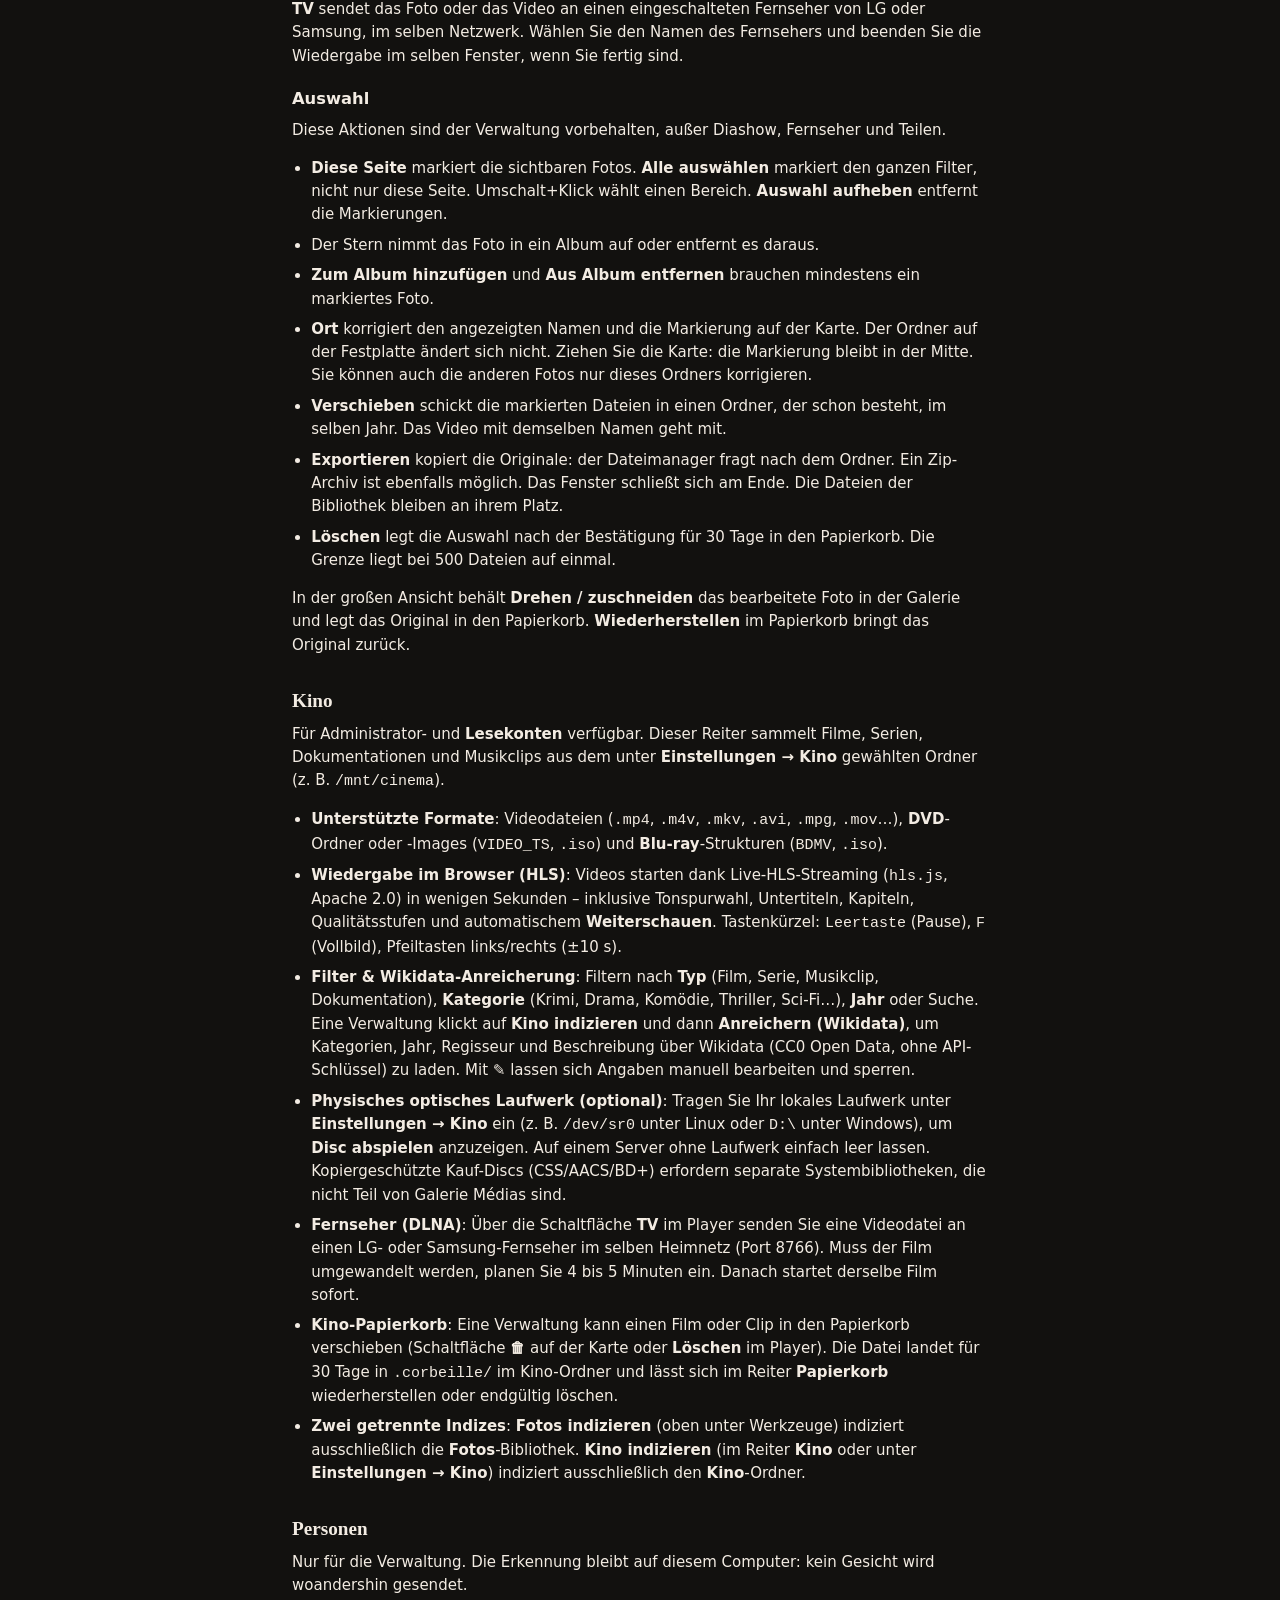
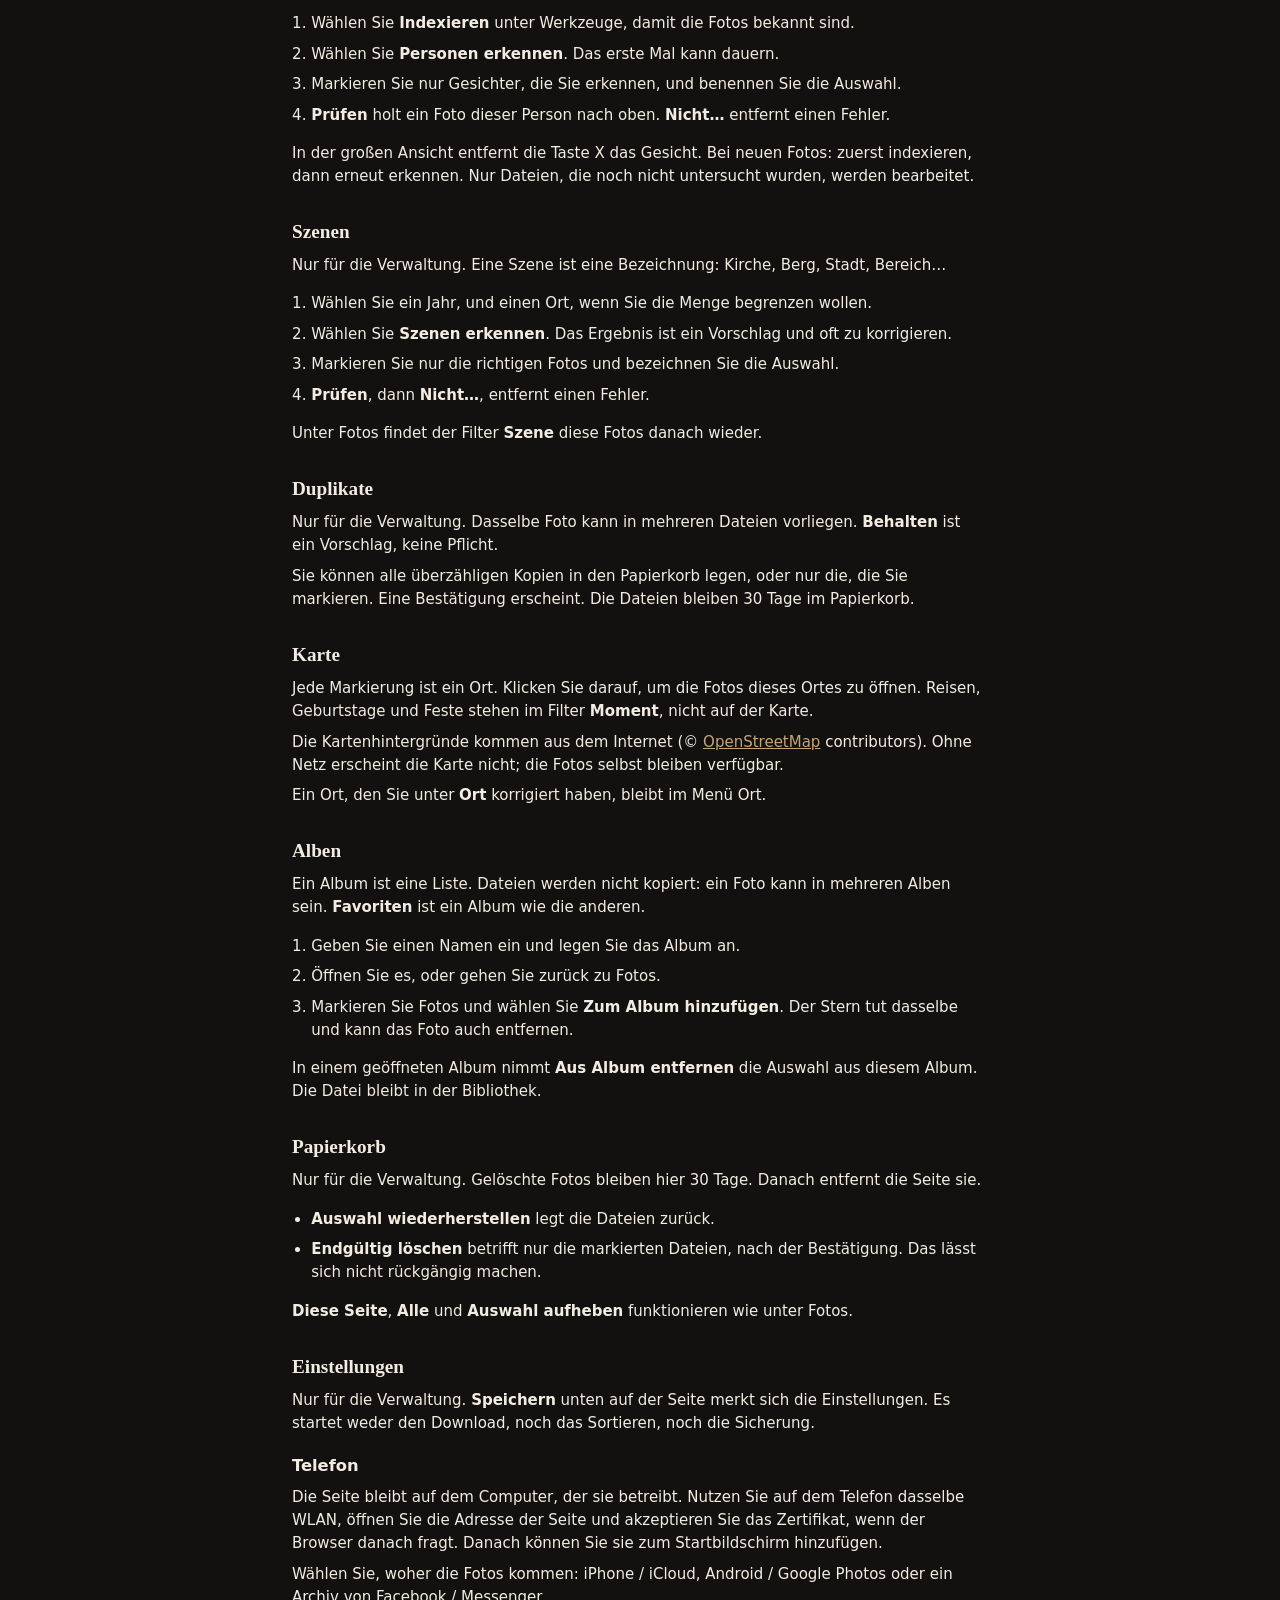
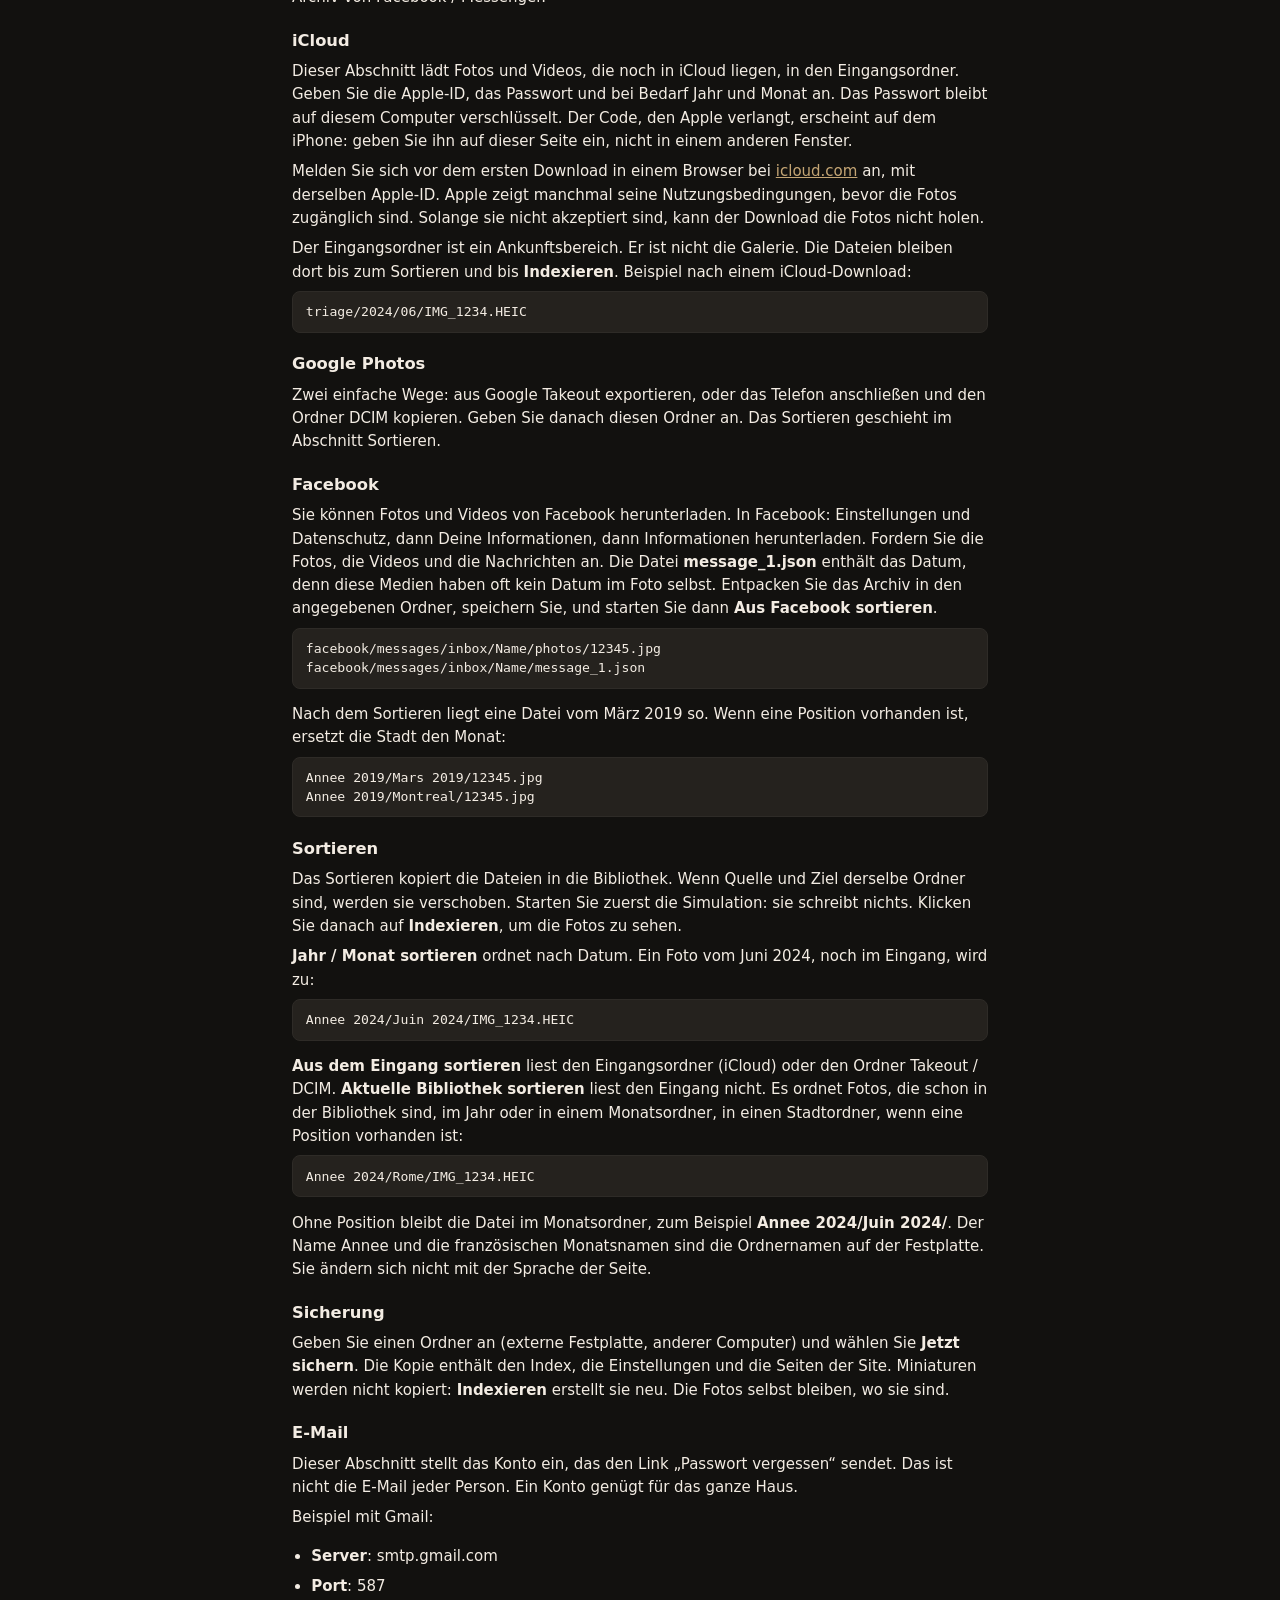
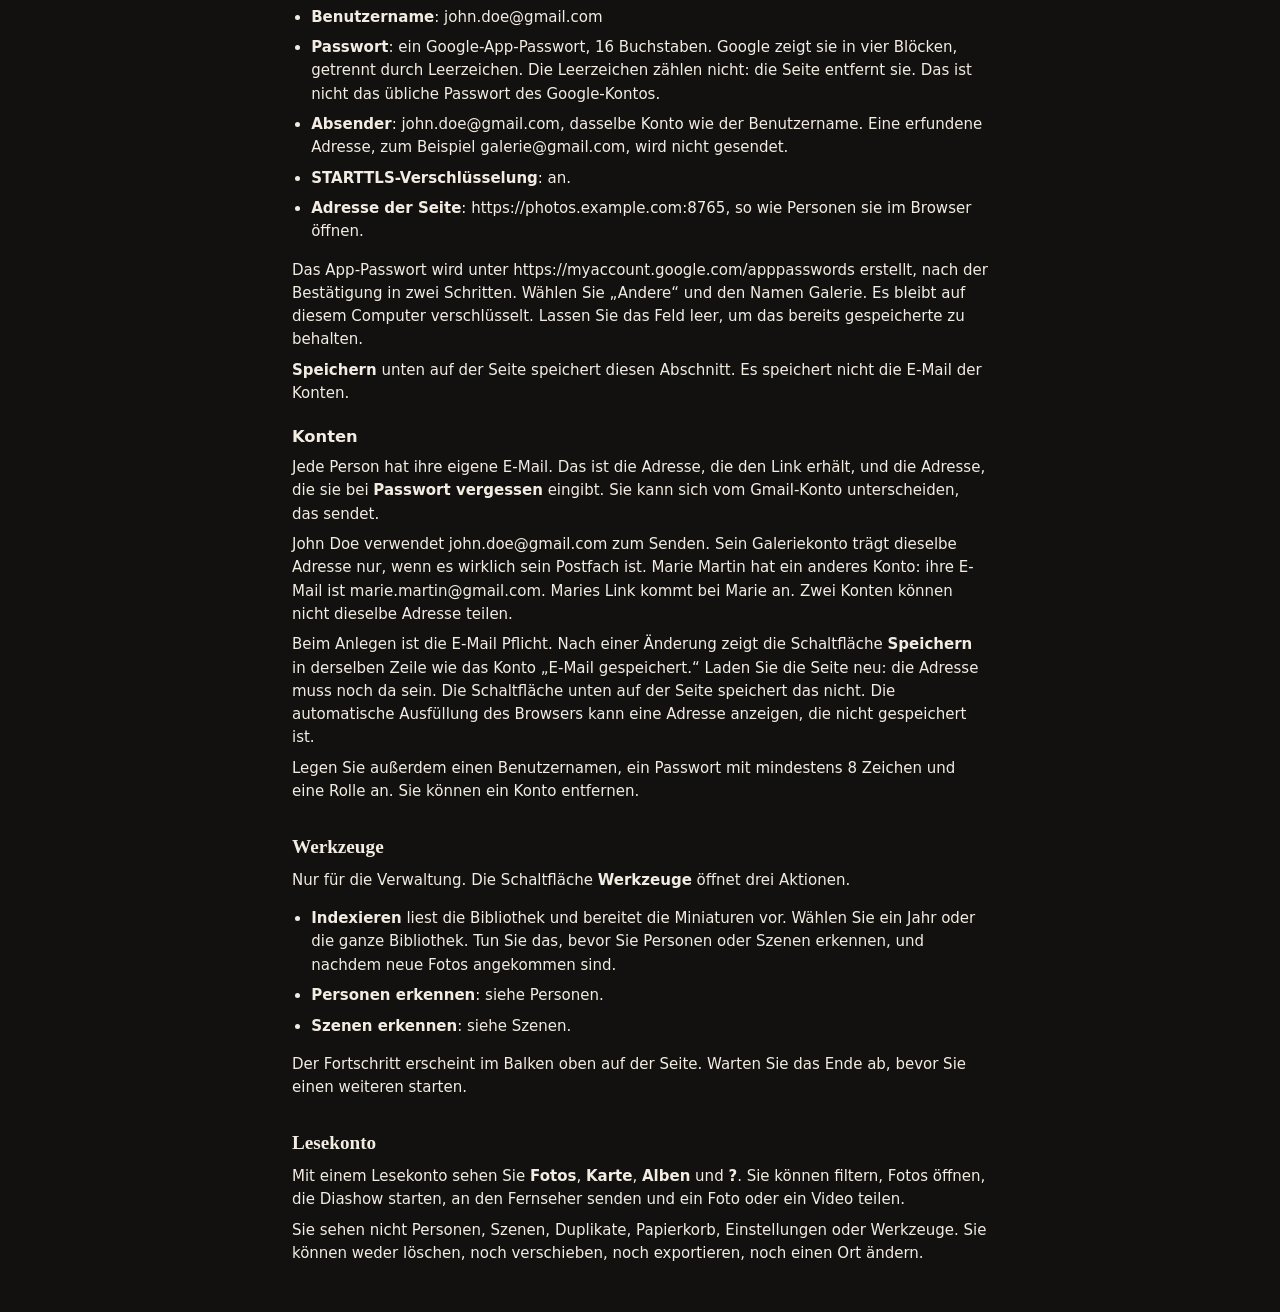
==== commit f53547fd: "Galerie Médias 4.1 : un film vers la télé prévient des 4 à 5 minutes, et cette conversion est plus r" ====
--- a/static/help/de.html
+++ b/static/help/de.html
@@ -26,7 +26,7 @@
   </header>
   <article id="helpArticle" class="help-doc">
     <h1>Hilfe</h1>
-    <p>Galerie Médias, Version 4.0. Diese Anleitung beschreibt jedes Menü, in der Reihenfolge, in der Sie es sehen. Derselbe Text gibt es auf Französisch, Englisch und Spanisch: ändern Sie die Sprache oben rechts und öffnen Sie <strong>?</strong> erneut.</p>
+    <p>Galerie Médias, Version 4.1. Diese Anleitung beschreibt jedes Menü, in der Reihenfolge, in der Sie es sehen. Derselbe Text gibt es auf Französisch, Englisch und Spanisch: ändern Sie die Sprache oben rechts und öffnen Sie <strong>?</strong> erneut.</p>
     <nav class="toc" aria-label="Auf dieser Seite">
       <ol>
         <li><a href="#help-application">Die Anwendung</a></li>
@@ -175,7 +175,7 @@
       <li><strong>Wiedergabe im Browser (HLS)</strong>: Videos starten dank Live-HLS-Streaming (<code>hls.js</code>, Apache 2.0) in wenigen Sekunden – inklusive Tonspurwahl, Untertiteln, Kapiteln, Qualitätsstufen und automatischem <strong>Weiterschauen</strong>. Tastenkürzel: <code>Leertaste</code> (Pause), <code>F</code> (Vollbild), Pfeiltasten links/rechts (±10 s).</li>
       <li><strong>Filter &amp; Wikidata-Anreicherung</strong>: Filtern nach <strong>Typ</strong> (Film, Serie, Musikclip, Dokumentation), <strong>Kategorie</strong> (Krimi, Drama, Komödie, Thriller, Sci-Fi…), <strong>Jahr</strong> oder Suche. Eine Verwaltung klickt auf <strong>Kino indizieren</strong> und dann <strong>Anreichern (Wikidata)</strong>, um Kategorien, Jahr, Regisseur und Beschreibung über Wikidata (CC0 Open Data, ohne API-Schlüssel) zu laden. Mit <strong>✎</strong> lassen sich Angaben manuell bearbeiten und sperren.</li>
       <li><strong>Physisches optisches Laufwerk (optional)</strong>: Tragen Sie Ihr lokales Laufwerk unter <strong>Einstellungen → Kino</strong> ein (z. B. <code>/dev/sr0</code> unter Linux oder <code>D:\</code> unter Windows), um <strong>Disc abspielen</strong> anzuzeigen. Auf einem Server ohne Laufwerk einfach leer lassen. Kopiergeschützte Kauf-Discs (CSS/AACS/BD+) erfordern separate Systembibliotheken, die nicht Teil von Galerie Médias sind.</li>
-      <li><strong>Fernseher (DLNA)</strong>: Über die Schaltfläche <strong>TV</strong> im Player senden Sie eine Videodatei an einen LG- oder Samsung-Fernseher im selben Heimnetz (Port 8766).</li>
+      <li><strong>Fernseher (DLNA)</strong>: Über die Schaltfläche <strong>TV</strong> im Player senden Sie eine Videodatei an einen LG- oder Samsung-Fernseher im selben Heimnetz (Port 8766). Muss der Film umgewandelt werden, planen Sie 4 bis 5 Minuten ein. Danach startet derselbe Film sofort.</li>
       <li><strong>Kino-Papierkorb</strong>: Eine Verwaltung kann einen Film oder Clip in den Papierkorb verschieben (Schaltfläche <strong>🗑</strong> auf der Karte oder <strong>Löschen</strong> im Player). Die Datei landet für 30 Tage in <code>.corbeille/</code> im Kino-Ordner und lässt sich im Reiter <strong>Papierkorb</strong> wiederherstellen oder endgültig löschen.</li>
       <li><strong>Zwei getrennte Indizes</strong>: <strong>Fotos indizieren</strong> (oben unter Werkzeuge) indiziert ausschließlich die <strong>Fotos</strong>-Bibliothek. <strong>Kino indizieren</strong> (im Reiter <strong>Kino</strong> oder unter <strong>Einstellungen → Kino</strong>) indiziert ausschließlich den <strong>Kino</strong>-Ordner.</li>
     </ul>
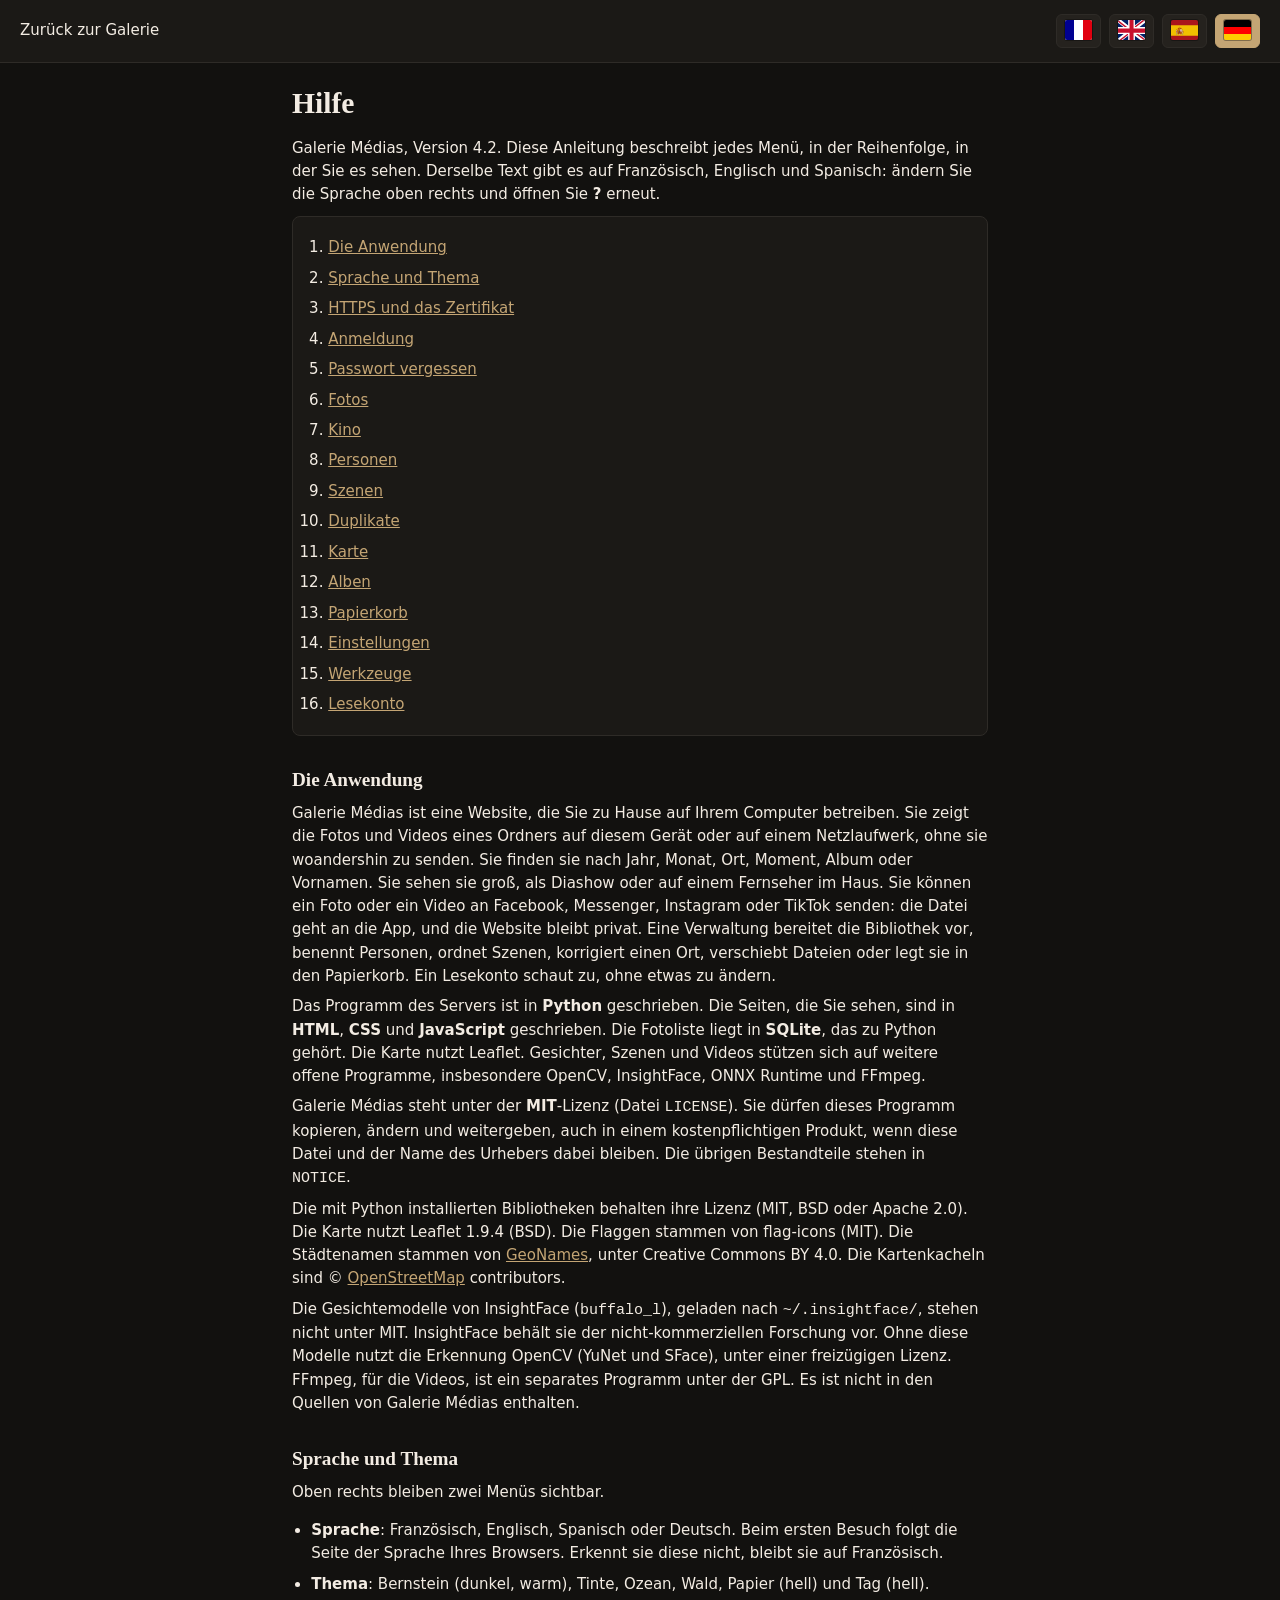
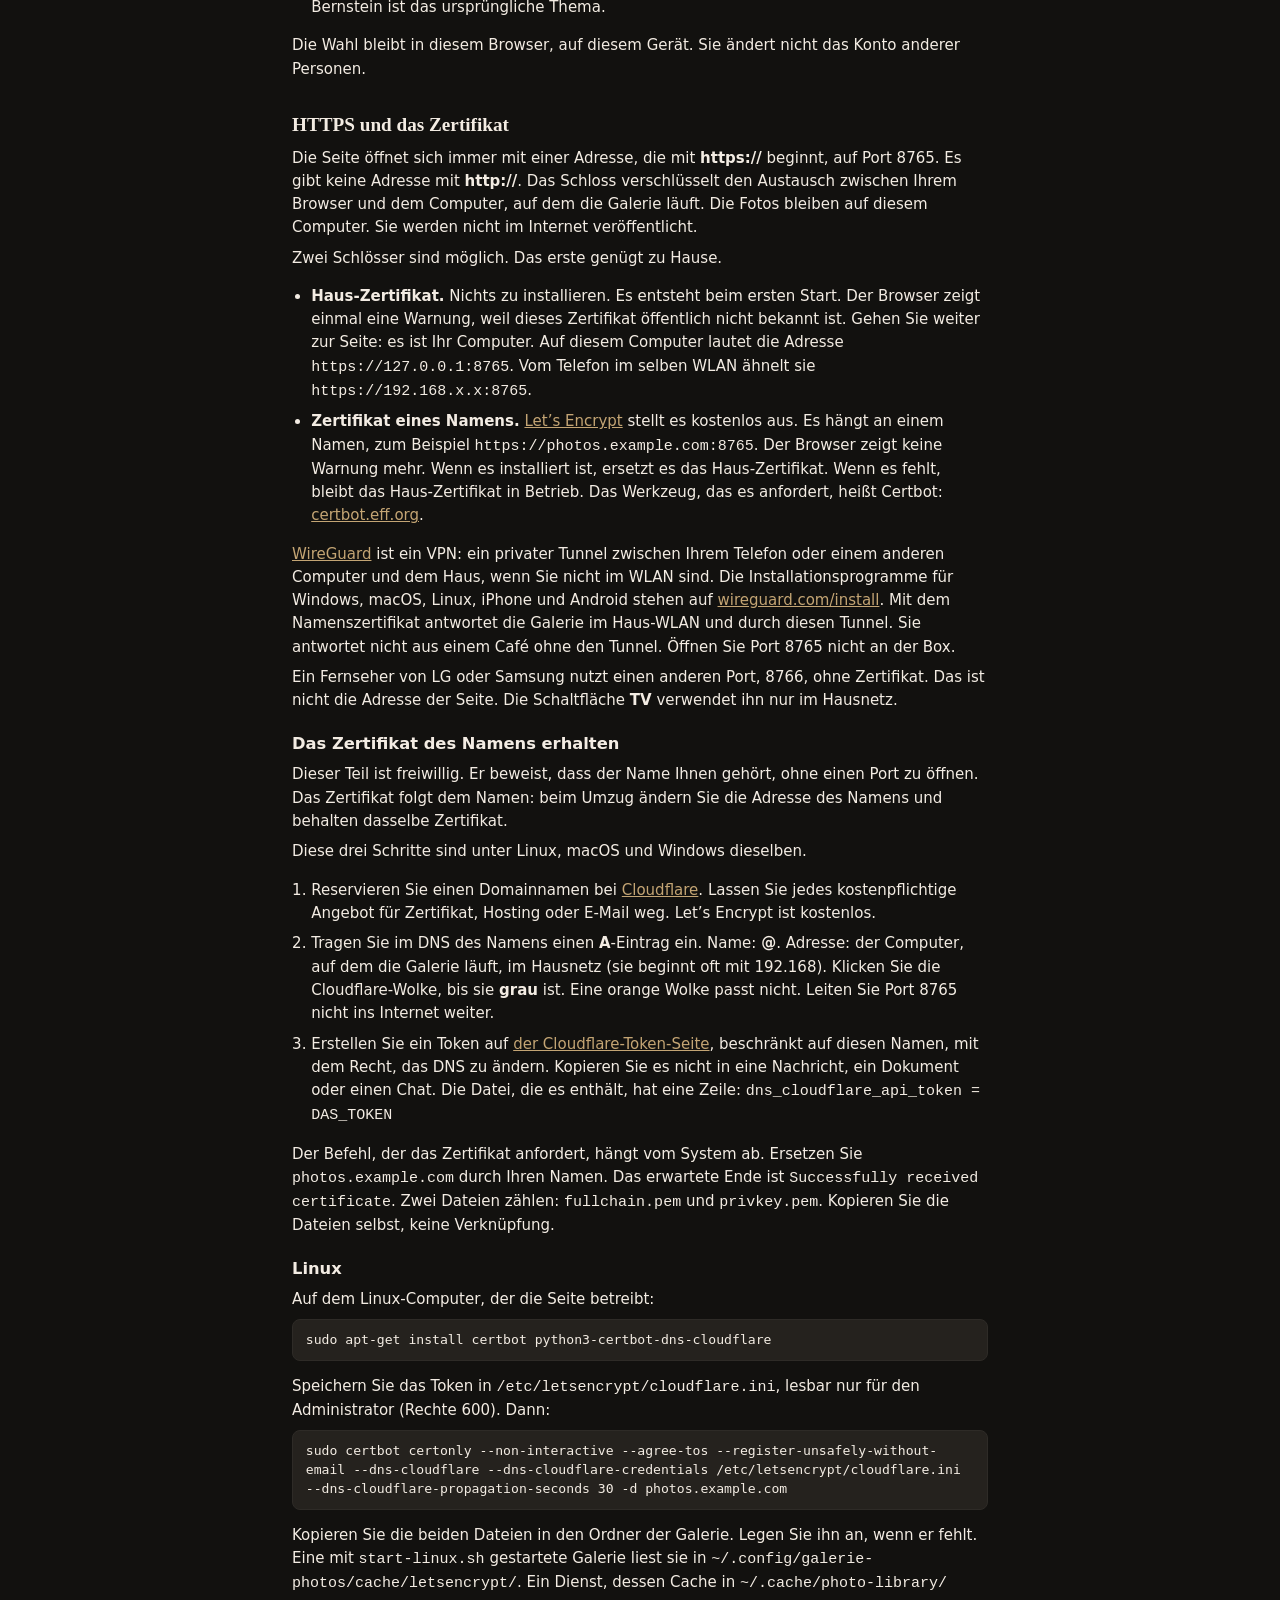
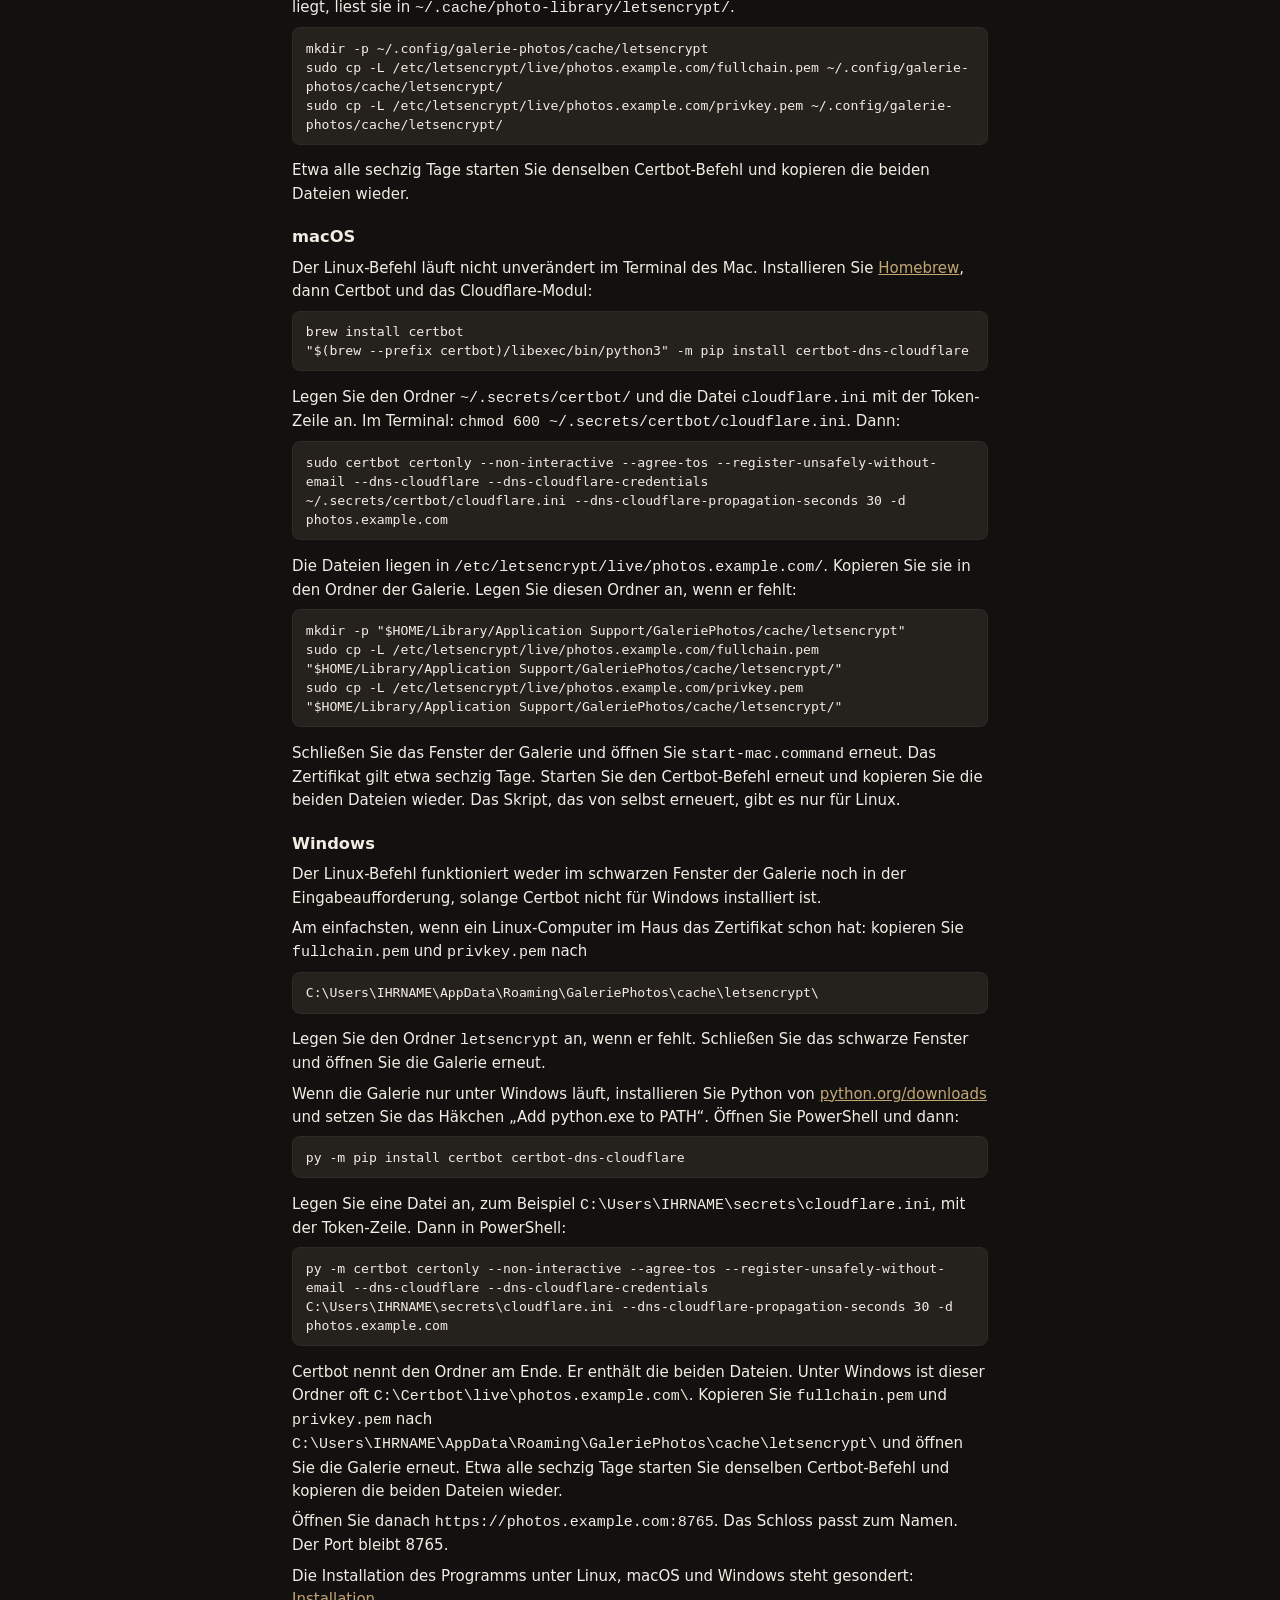
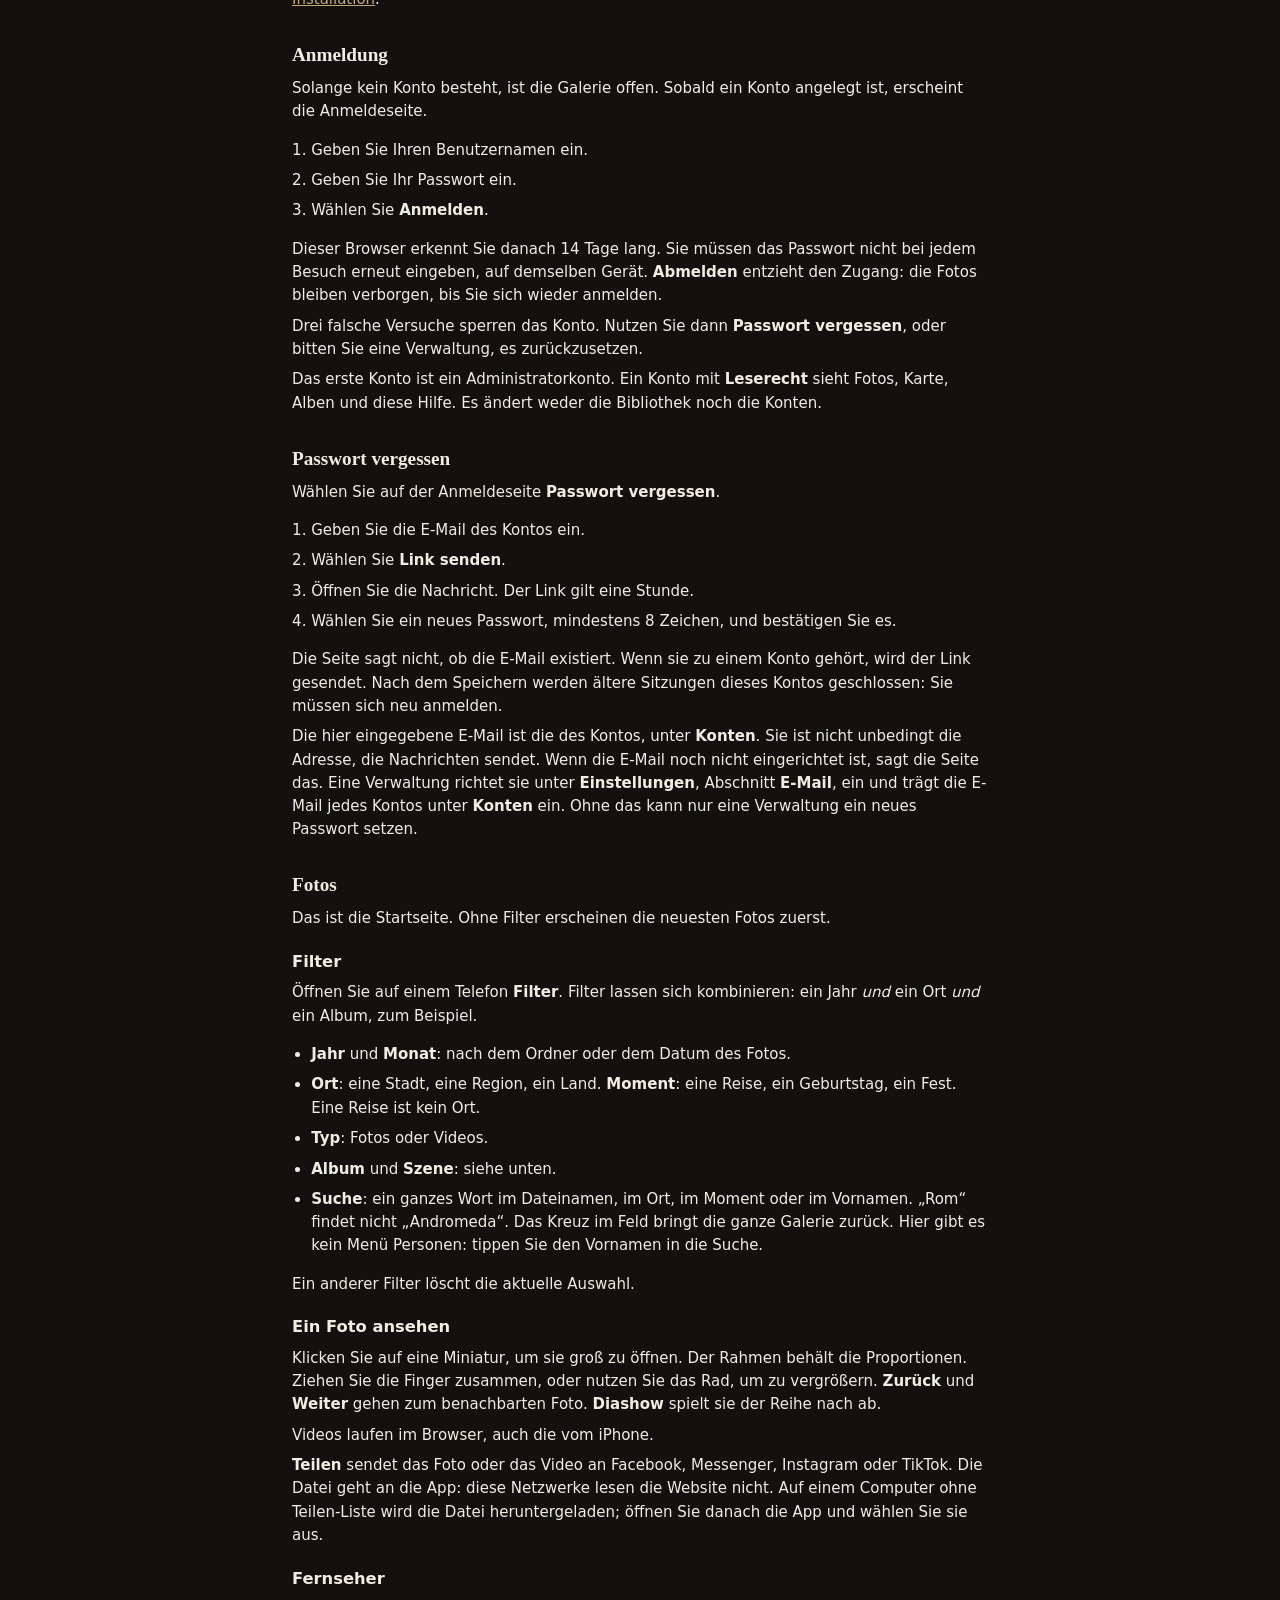
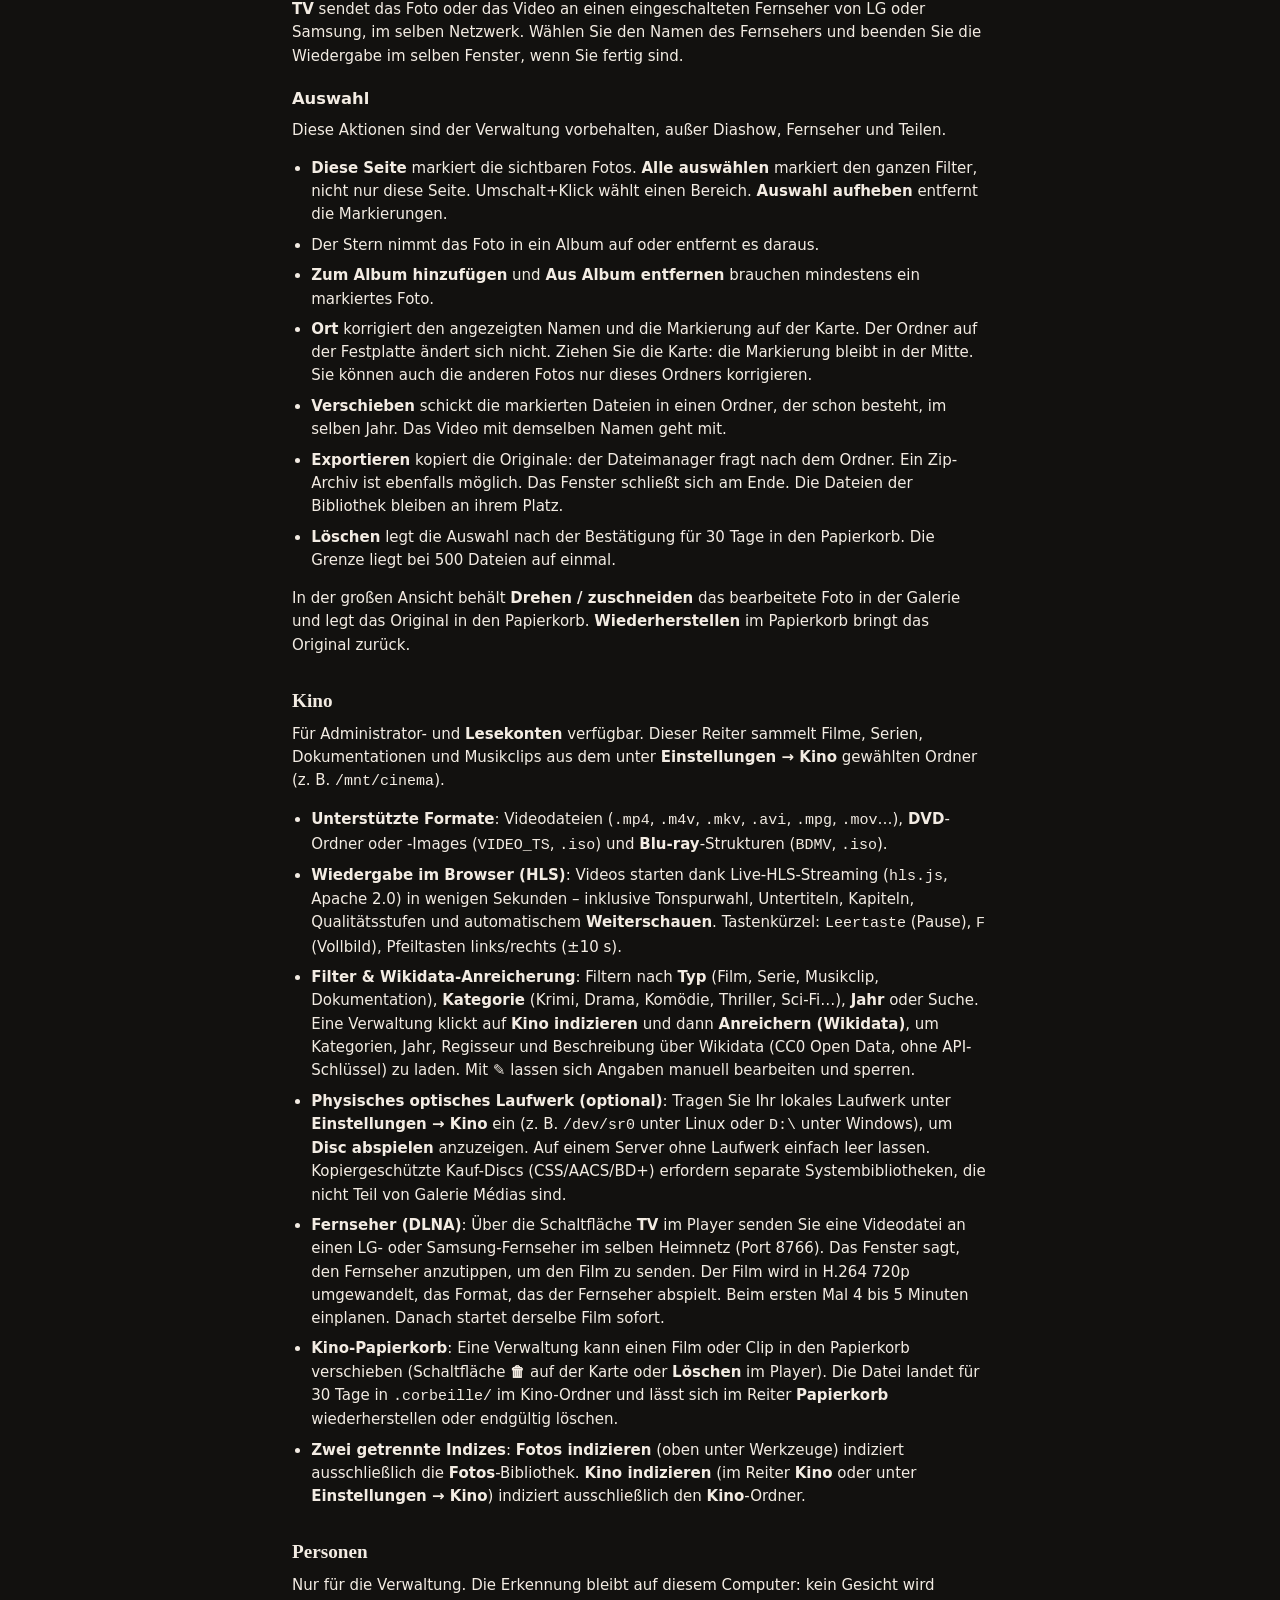
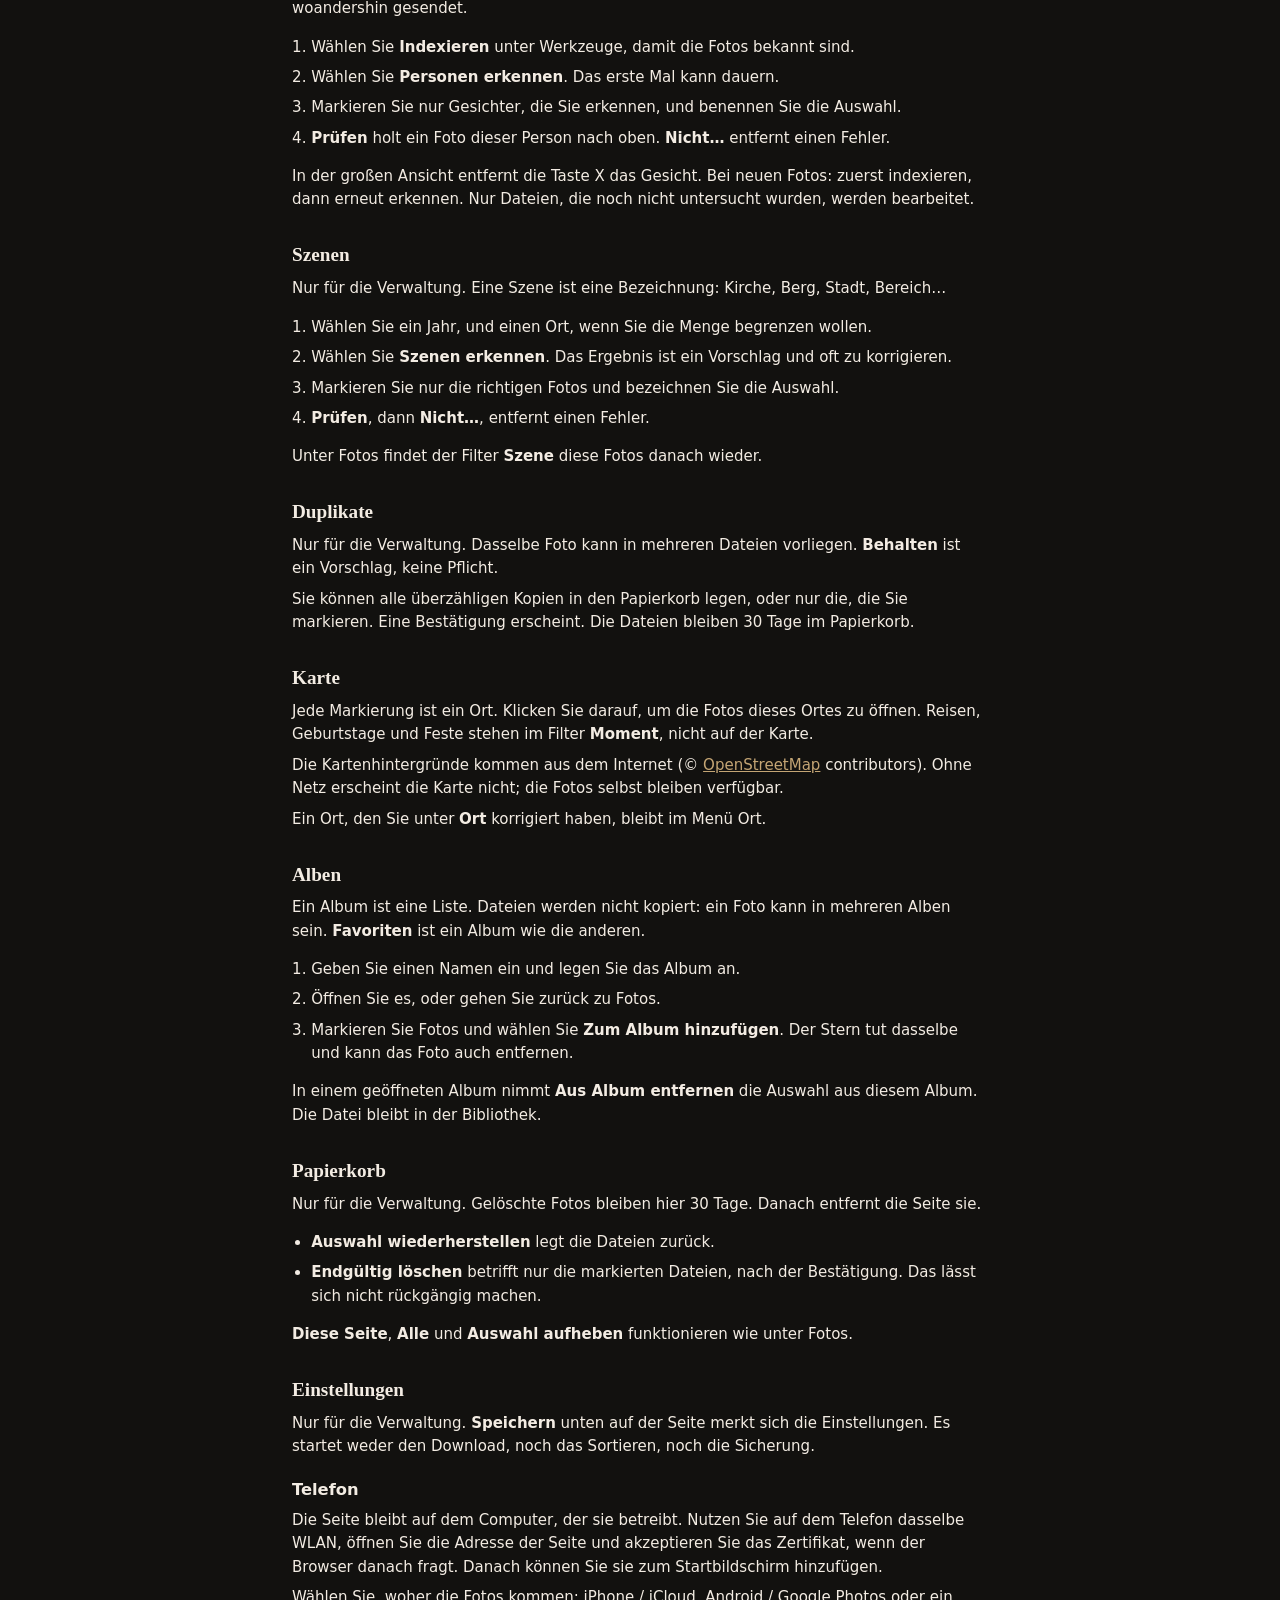
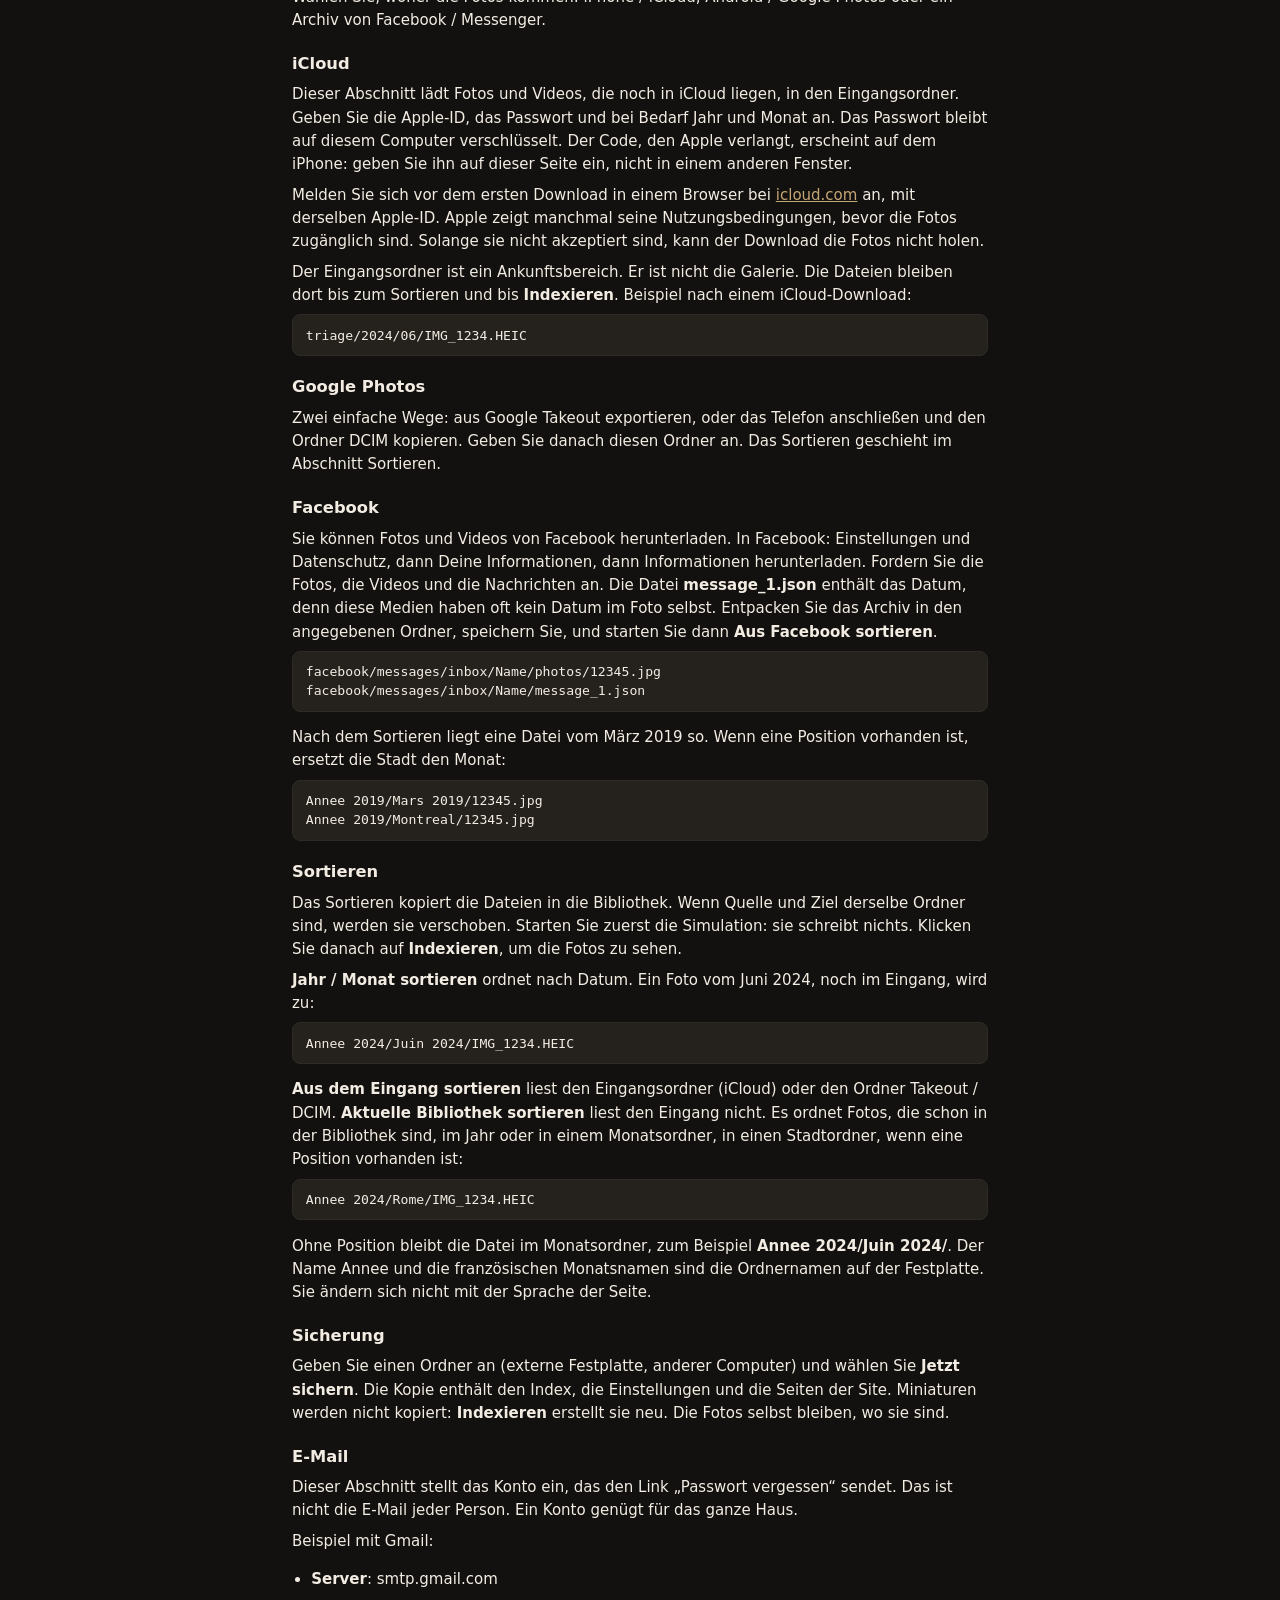
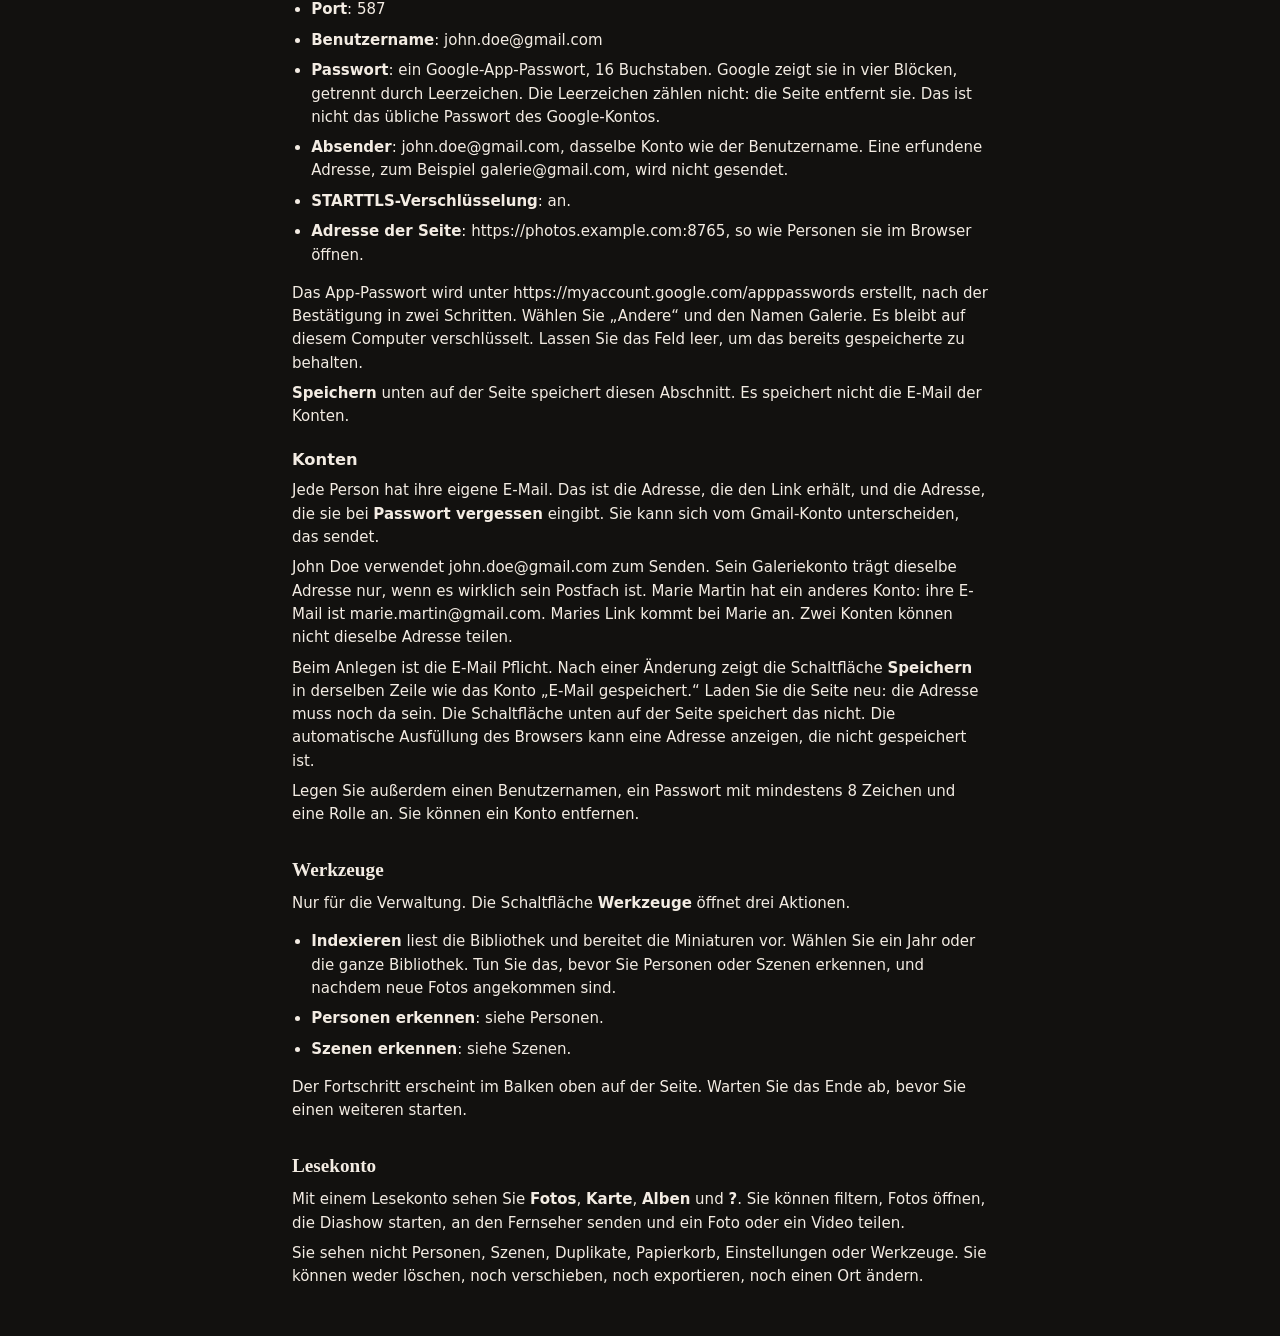
==== commit 07ea0c62: "Galerie Médias 4.2 : depuis un film, la télé dit d’envoyer le film, et le fichier est au format lu p" ====
--- a/static/help/de.html
+++ b/static/help/de.html
@@ -26,7 +26,7 @@
   </header>
   <article id="helpArticle" class="help-doc">
     <h1>Hilfe</h1>
-    <p>Galerie Médias, Version 4.1. Diese Anleitung beschreibt jedes Menü, in der Reihenfolge, in der Sie es sehen. Derselbe Text gibt es auf Französisch, Englisch und Spanisch: ändern Sie die Sprache oben rechts und öffnen Sie <strong>?</strong> erneut.</p>
+    <p>Galerie Médias, Version 4.2. Diese Anleitung beschreibt jedes Menü, in der Reihenfolge, in der Sie es sehen. Derselbe Text gibt es auf Französisch, Englisch und Spanisch: ändern Sie die Sprache oben rechts und öffnen Sie <strong>?</strong> erneut.</p>
     <nav class="toc" aria-label="Auf dieser Seite">
       <ol>
         <li><a href="#help-application">Die Anwendung</a></li>
@@ -175,7 +175,7 @@
       <li><strong>Wiedergabe im Browser (HLS)</strong>: Videos starten dank Live-HLS-Streaming (<code>hls.js</code>, Apache 2.0) in wenigen Sekunden – inklusive Tonspurwahl, Untertiteln, Kapiteln, Qualitätsstufen und automatischem <strong>Weiterschauen</strong>. Tastenkürzel: <code>Leertaste</code> (Pause), <code>F</code> (Vollbild), Pfeiltasten links/rechts (±10 s).</li>
       <li><strong>Filter &amp; Wikidata-Anreicherung</strong>: Filtern nach <strong>Typ</strong> (Film, Serie, Musikclip, Dokumentation), <strong>Kategorie</strong> (Krimi, Drama, Komödie, Thriller, Sci-Fi…), <strong>Jahr</strong> oder Suche. Eine Verwaltung klickt auf <strong>Kino indizieren</strong> und dann <strong>Anreichern (Wikidata)</strong>, um Kategorien, Jahr, Regisseur und Beschreibung über Wikidata (CC0 Open Data, ohne API-Schlüssel) zu laden. Mit <strong>✎</strong> lassen sich Angaben manuell bearbeiten und sperren.</li>
       <li><strong>Physisches optisches Laufwerk (optional)</strong>: Tragen Sie Ihr lokales Laufwerk unter <strong>Einstellungen → Kino</strong> ein (z. B. <code>/dev/sr0</code> unter Linux oder <code>D:\</code> unter Windows), um <strong>Disc abspielen</strong> anzuzeigen. Auf einem Server ohne Laufwerk einfach leer lassen. Kopiergeschützte Kauf-Discs (CSS/AACS/BD+) erfordern separate Systembibliotheken, die nicht Teil von Galerie Médias sind.</li>
-      <li><strong>Fernseher (DLNA)</strong>: Über die Schaltfläche <strong>TV</strong> im Player senden Sie eine Videodatei an einen LG- oder Samsung-Fernseher im selben Heimnetz (Port 8766). Muss der Film umgewandelt werden, planen Sie 4 bis 5 Minuten ein. Danach startet derselbe Film sofort.</li>
+      <li><strong>Fernseher (DLNA)</strong>: Über die Schaltfläche <strong>TV</strong> im Player senden Sie eine Videodatei an einen LG- oder Samsung-Fernseher im selben Heimnetz (Port 8766). Das Fenster sagt, den Fernseher anzutippen, um den Film zu senden. Der Film wird in H.264 720p umgewandelt, das Format, das der Fernseher abspielt. Beim ersten Mal 4 bis 5 Minuten einplanen. Danach startet derselbe Film sofort.</li>
       <li><strong>Kino-Papierkorb</strong>: Eine Verwaltung kann einen Film oder Clip in den Papierkorb verschieben (Schaltfläche <strong>🗑</strong> auf der Karte oder <strong>Löschen</strong> im Player). Die Datei landet für 30 Tage in <code>.corbeille/</code> im Kino-Ordner und lässt sich im Reiter <strong>Papierkorb</strong> wiederherstellen oder endgültig löschen.</li>
       <li><strong>Zwei getrennte Indizes</strong>: <strong>Fotos indizieren</strong> (oben unter Werkzeuge) indiziert ausschließlich die <strong>Fotos</strong>-Bibliothek. <strong>Kino indizieren</strong> (im Reiter <strong>Kino</strong> oder unter <strong>Einstellungen → Kino</strong>) indiziert ausschließlich den <strong>Kino</strong>-Ordner.</li>
     </ul>
